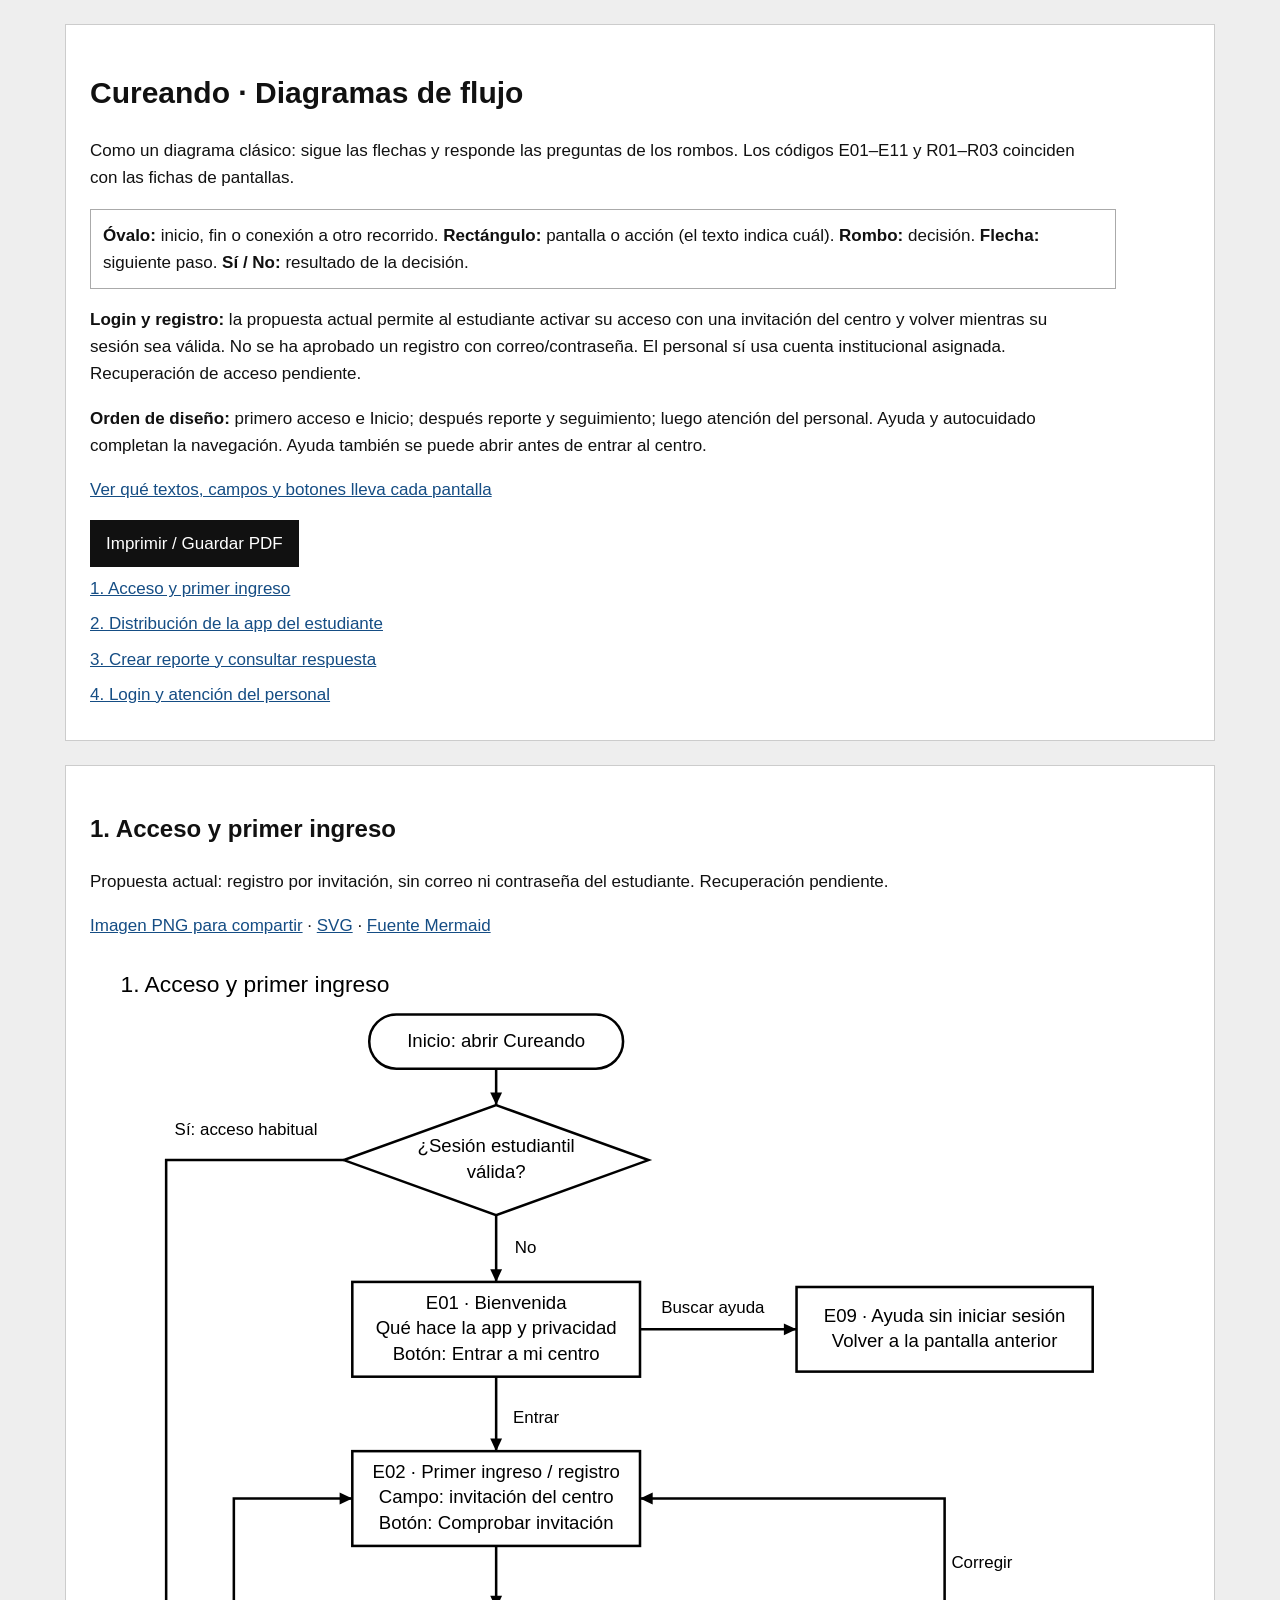
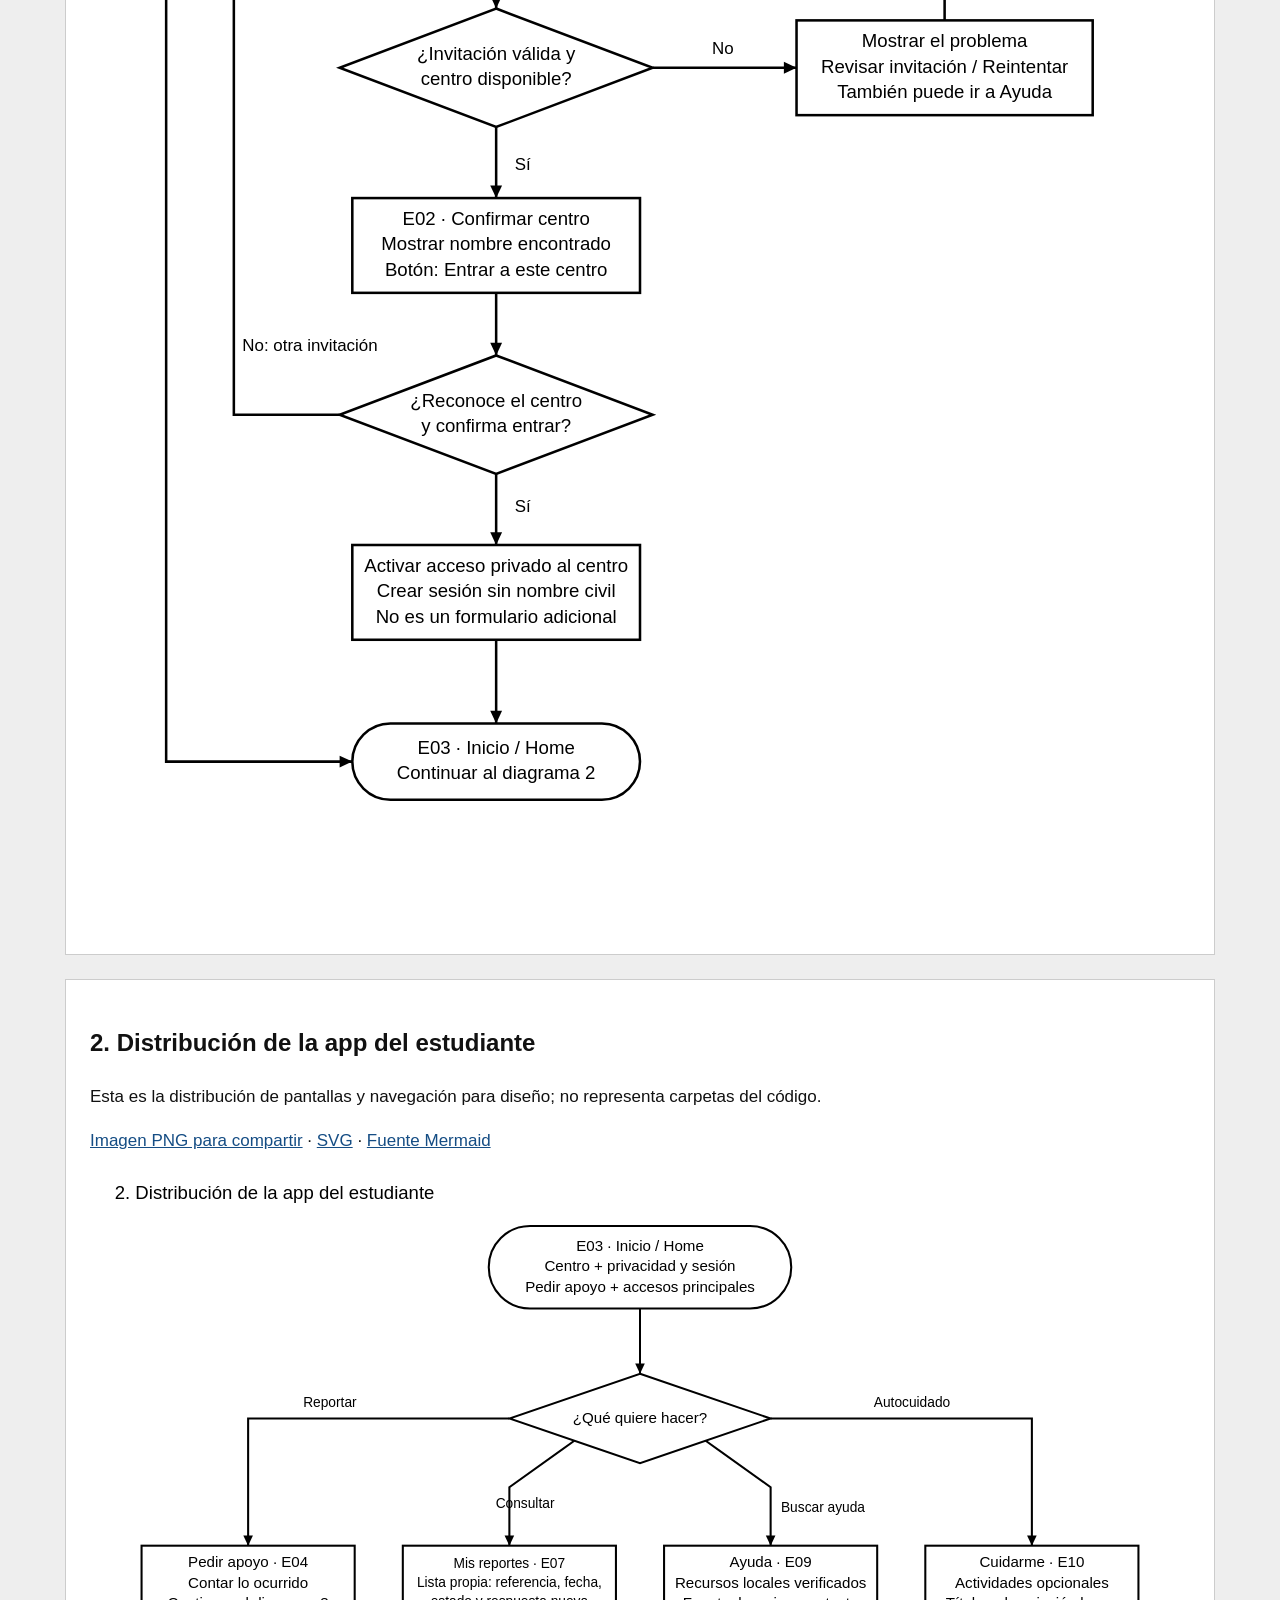
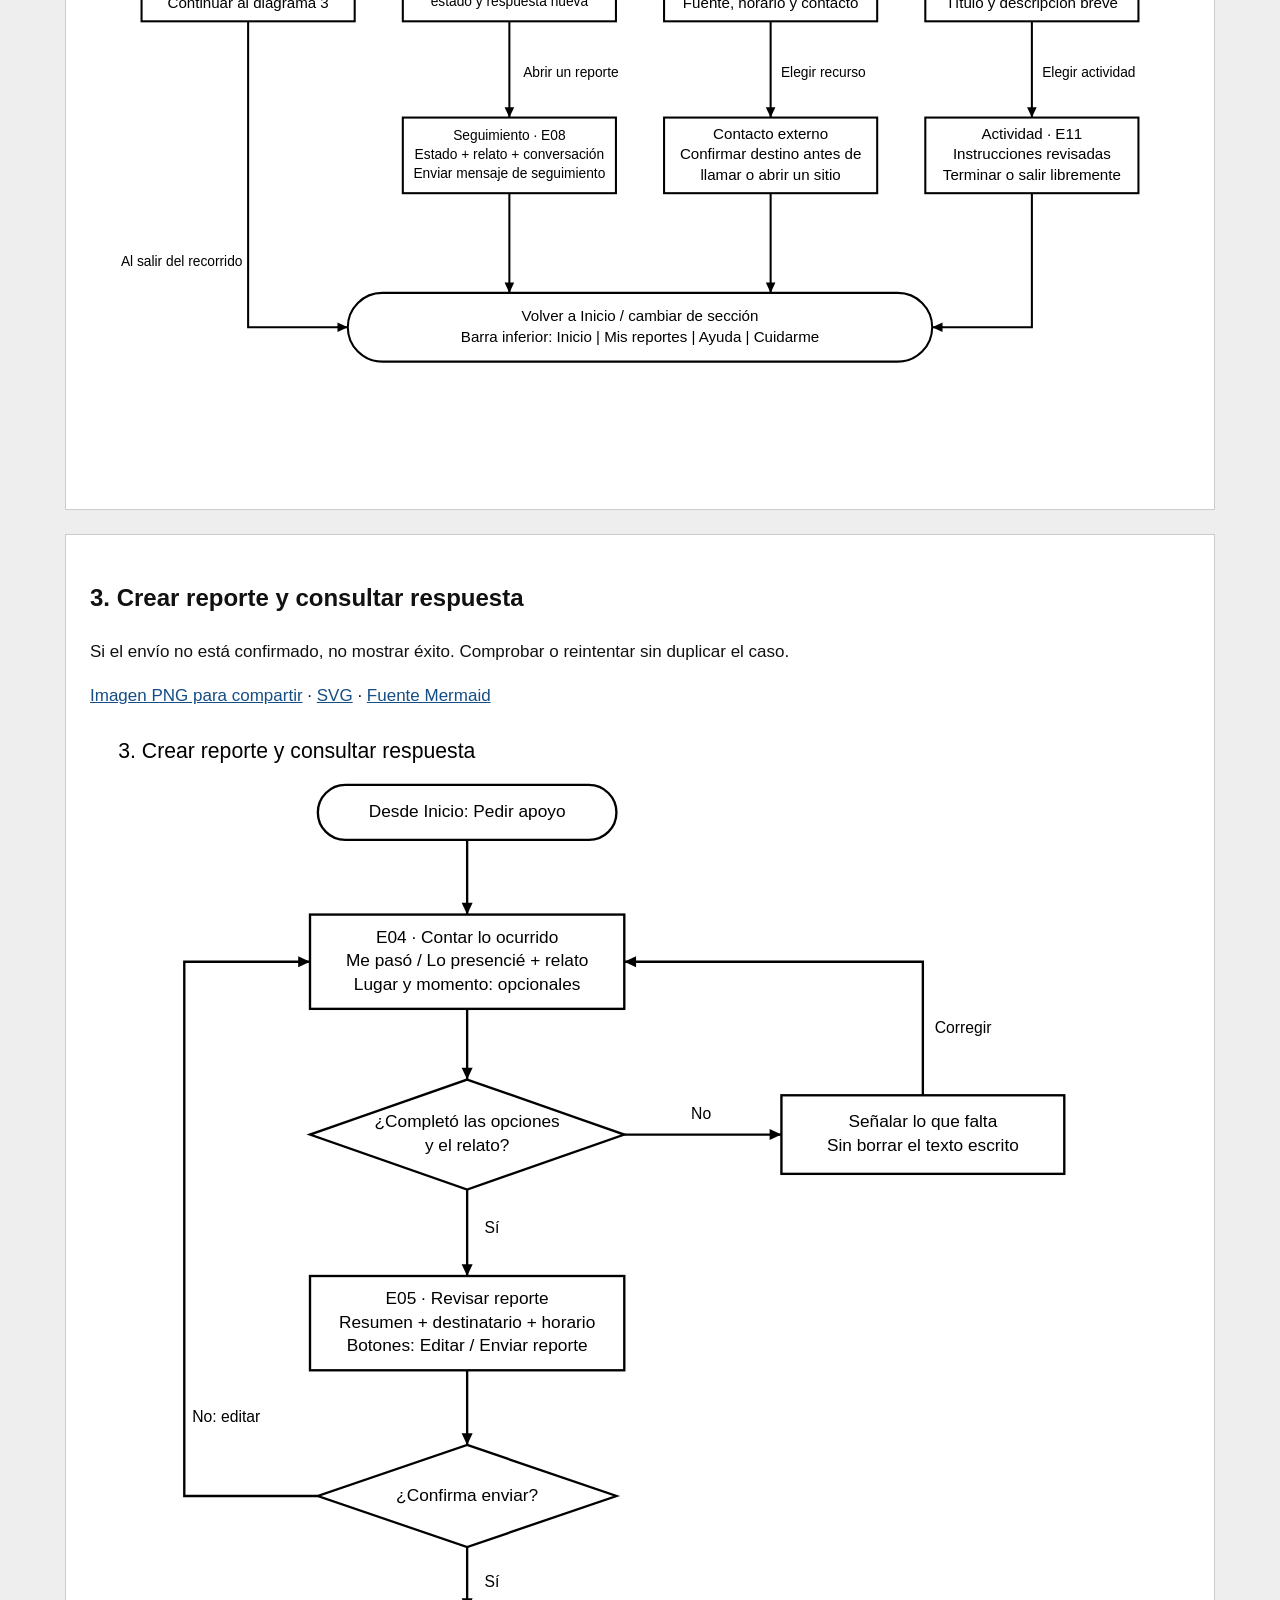
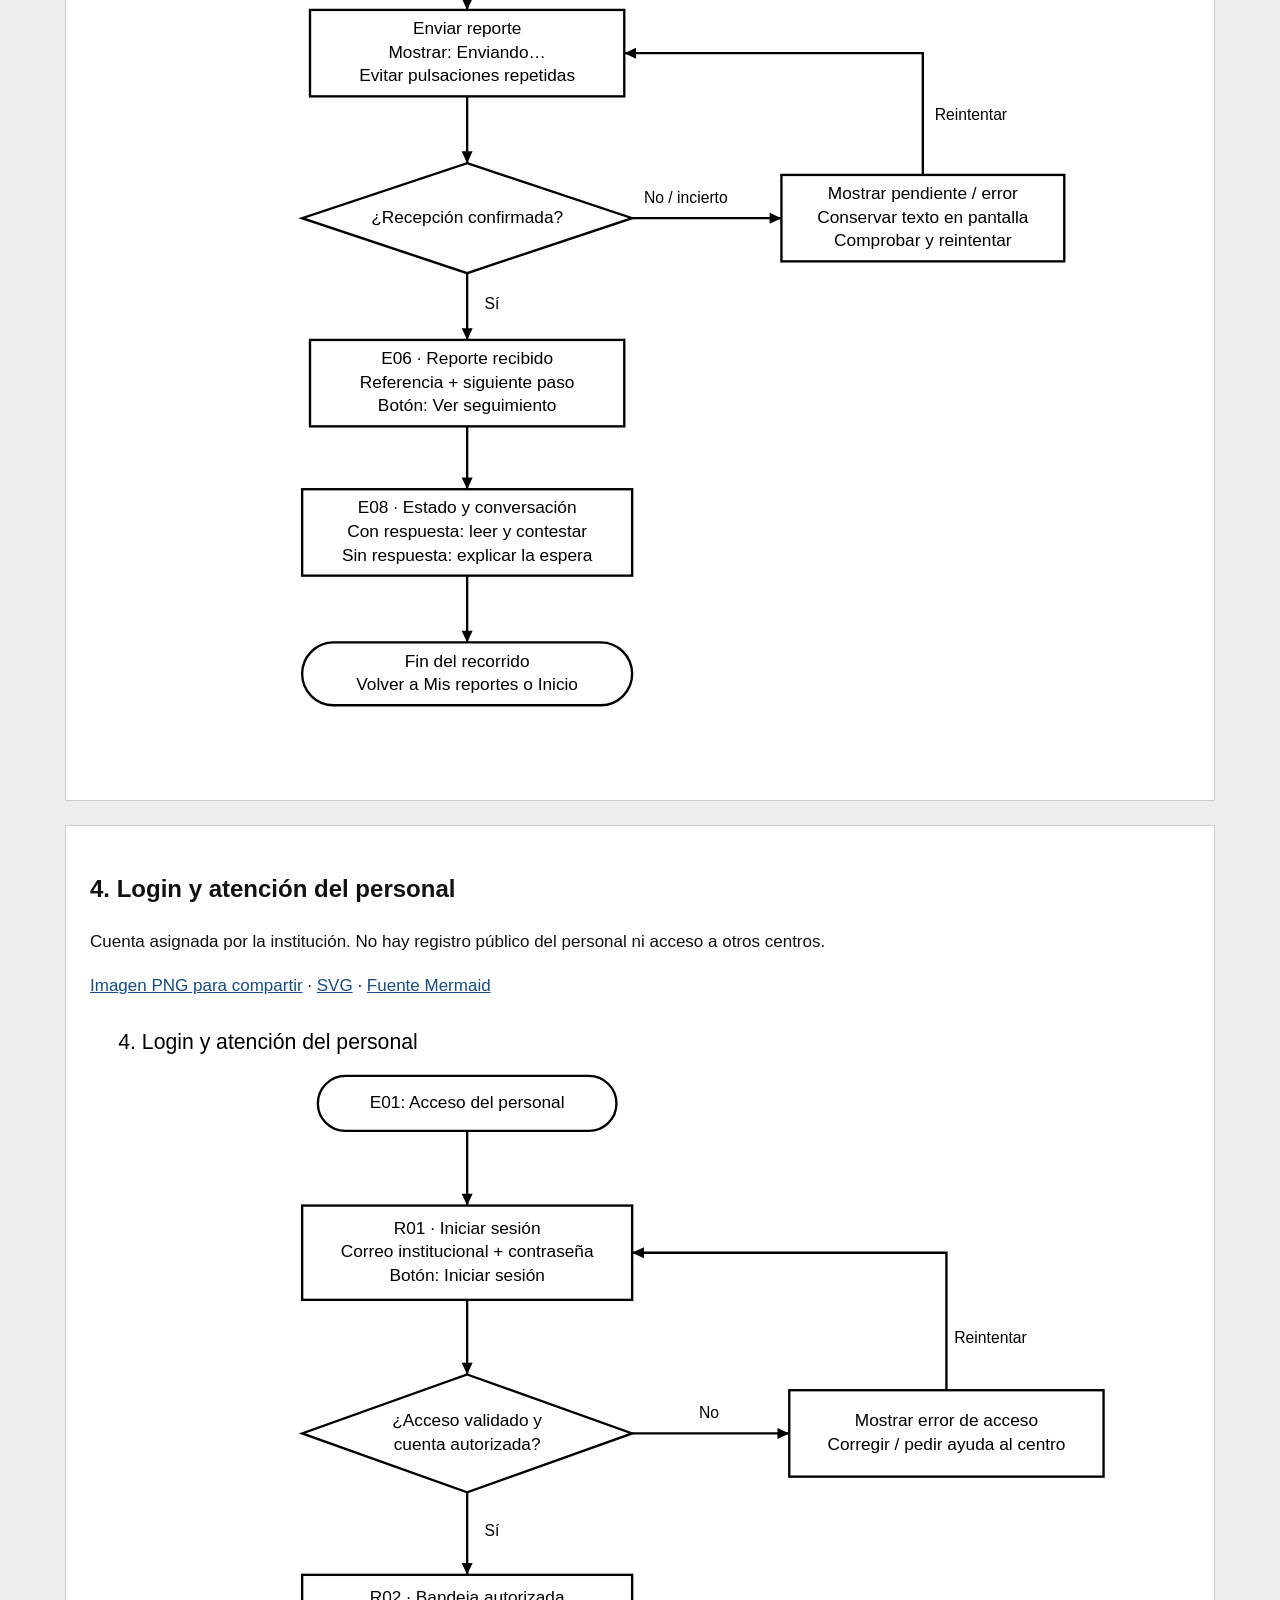
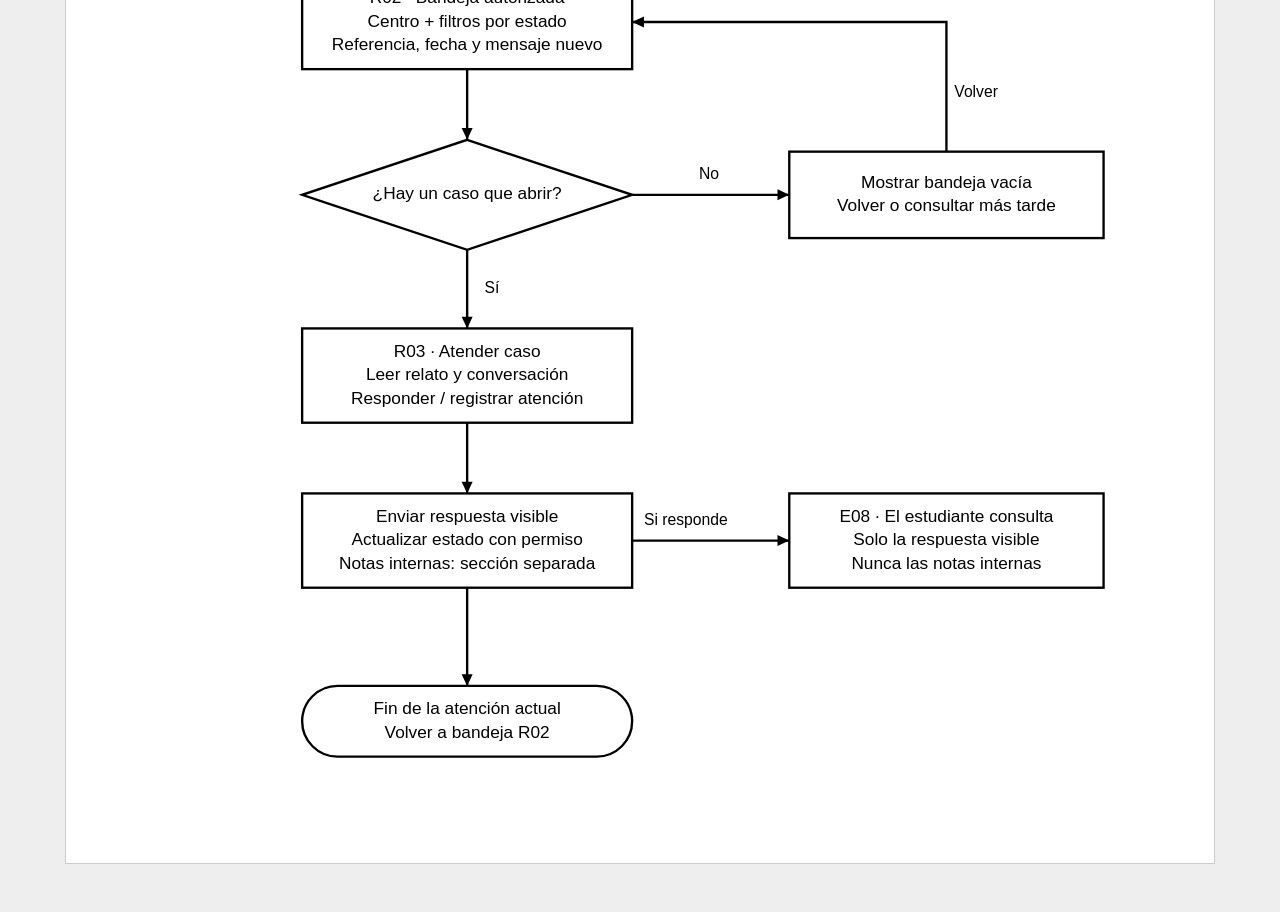
==== docs/diseno/flujos/index.html @ f3ec4da3 "docs: agregar diagramas de flujo clasicos del MVP" ====
<!doctype html><html lang="es"><head><meta charset="utf-8"><meta name="viewport" content="width=device-width,initial-scale=1"><title>Cureando · Diagramas de flujo</title><style>body{font:17px/1.6 Arial,sans-serif;margin:0;color:#111;background:#eee}main{max-width:1150px;margin:auto;padding:24px}header,section{background:white;padding:24px;margin-bottom:24px;border:1px solid #ccc}h1{font-size:30px}h2{font-size:24px}img{display:block;max-width:100%;height:auto;margin:auto}a{color:#154d84}nav a{display:block;margin:8px 0}button{font:inherit;padding:10px 16px;background:#111;color:white;border:0;cursor:pointer}.legend{border:1px solid #aaa;padding:12px}.diagram{overflow:auto}.diagram svg{display:block;width:100%;height:auto}p{max-width:1000px}@media print{body{background:white}main{padding:0}header,section{border:0;padding:0}section{break-before:page}nav,button,.downloads{display:none}.diagram svg{max-height:235mm;width:100%}h2{margin:0}@page{size:A4;margin:12mm}}</style></head><body><main><header><h1>Cureando · Diagramas de flujo</h1><p>Como un diagrama clásico: sigue las flechas y responde las preguntas de los rombos. Los códigos E01–E11 y R01–R03 coinciden con las fichas de pantallas.</p><p class="legend"><b>Óvalo:</b> inicio, fin o conexión a otro recorrido. <b>Rectángulo:</b> pantalla o acción (el texto indica cuál). <b>Rombo:</b> decisión. <b>Flecha:</b> siguiente paso. <b>Sí / No:</b> resultado de la decisión.</p><p><b>Login y registro:</b> la propuesta actual permite al estudiante activar su acceso con una invitación del centro y volver mientras su sesión sea válida. No se ha aprobado un registro con correo/contraseña. El personal sí usa cuenta institucional asignada. Recuperación de acceso pendiente.</p><p><b>Orden de diseño:</b> primero acceso e Inicio; después reporte y seguimiento; luego atención del personal. Ayuda y autocuidado completan la navegación. Ayuda también se puede abrir antes de entrar al centro.</p><p><a href="../pantallas-explicadas.html">Ver qué textos, campos y botones lleva cada pantalla</a></p><button onclick="window.print()">Imprimir / Guardar PDF</button><nav><a href="#01-acceso">1. Acceso y primer ingreso</a><a href="#02-distribucion">2. Distribución de la app del estudiante</a><a href="#03-reporte">3. Crear reporte y consultar respuesta</a><a href="#04-personal">4. Login y atención del personal</a></nav></header><section id="01-acceso"><h2>1. Acceso y primer ingreso</h2><p>Propuesta actual: registro por invitación, sin correo ni contraseña del estudiante. Recuperación pendiente.</p><p class="downloads"><a href="01-acceso.png">Imagen PNG para compartir</a> · <a href="01-acceso.svg">SVG</a> · <a href="01-acceso.mmd">Fuente Mermaid</a></p><div class="diagram"><svg xmlns="http://www.w3.org/2000/svg" viewBox="0 0 1300 1860" width="1300" height="1860" role="img" aria-labelledby="01-acceso-title"><title id="01-acceso-title">1. Acceso y primer ingreso</title><rect width="100%" height="100%" fill="white"/><text x="36" y="34" text-anchor="start" dominant-baseline="middle" font-family="Arial,sans-serif" font-size="27" fill="black">1. Acceso y primer ingreso</text><polyline points="480,132 480,175" fill="none" stroke="black" stroke-width="3"/><polygon points="480,175 487.0,160.0 473.0,160.0" fill="black"/><polyline points="480,305 480,384" fill="none" stroke="black" stroke-width="3"/><polygon points="480,384 487.0,369.0 473.0,369.0" fill="black"/><text x="502" y="345" text-anchor="start" dominant-baseline="middle" font-family="Arial,sans-serif" font-size="20" fill="black">No</text><polyline points="300,240 90,240 90,1660 310,1660" fill="none" stroke="black" stroke-width="3"/><polygon points="310,1660 295.0,1653.0 295.0,1667.0" fill="black"/><text x="100" y="205" text-anchor="start" dominant-baseline="middle" font-family="Arial,sans-serif" font-size="20" fill="black">Sí: acceso habitual</text><polyline points="480,496 480,584" fill="none" stroke="black" stroke-width="3"/><polygon points="480,584 487.0,569.0 473.0,569.0" fill="black"/><text x="500" y="545" text-anchor="start" dominant-baseline="middle" font-family="Arial,sans-serif" font-size="20" fill="black">Entrar</text><polyline points="650,440 835,440" fill="none" stroke="black" stroke-width="3"/><polygon points="835,440 820.0,433.0 820.0,447.0" fill="black"/><text x="675" y="415" text-anchor="start" dominant-baseline="middle" font-family="Arial,sans-serif" font-size="20" fill="black">Buscar ayuda</text><polyline points="480,696 480,770" fill="none" stroke="black" stroke-width="3"/><polygon points="480,770 487.0,755.0 473.0,755.0" fill="black"/><polyline points="665,840 835,840" fill="none" stroke="black" stroke-width="3"/><polygon points="835,840 820.0,833.0 820.0,847.0" fill="black"/><text x="735" y="818" text-anchor="start" dominant-baseline="middle" font-family="Arial,sans-serif" font-size="20" fill="black">No</text><polyline points="1010,784 1010,640 650,640" fill="none" stroke="black" stroke-width="3"/><polygon points="650,640 665.0,647.0 665.0,633.0" fill="black"/><text x="1018" y="717" text-anchor="start" dominant-baseline="middle" font-family="Arial,sans-serif" font-size="20" fill="black">Corregir</text><polyline points="480,910 480,994" fill="none" stroke="black" stroke-width="3"/><polygon points="480,994 487.0,979.0 473.0,979.0" fill="black"/><text x="502" y="955" text-anchor="start" dominant-baseline="middle" font-family="Arial,sans-serif" font-size="20" fill="black">Sí</text><polyline points="480,1106 480,1180" fill="none" stroke="black" stroke-width="3"/><polygon points="480,1180 487.0,1165.0 473.0,1165.0" fill="black"/><polyline points="295,1250 170,1250 170,640 310,640" fill="none" stroke="black" stroke-width="3"/><polygon points="310,640 295.0,633.0 295.0,647.0" fill="black"/><text x="180" y="1170" text-anchor="start" dominant-baseline="middle" font-family="Arial,sans-serif" font-size="20" fill="black">No: otra invitación</text><polyline points="480,1320 480,1404" fill="none" stroke="black" stroke-width="3"/><polygon points="480,1404 487.0,1389.0 473.0,1389.0" fill="black"/><text x="502" y="1360" text-anchor="start" dominant-baseline="middle" font-family="Arial,sans-serif" font-size="20" fill="black">Sí</text><polyline points="480,1516 480,1615" fill="none" stroke="black" stroke-width="3"/><polygon points="480,1615 487.0,1600.0 473.0,1600.0" fill="black"/><rect x="330.0" y="68.0" width="300" height="64" rx="32.0" fill="white" stroke="black" stroke-width="3"/><text x="480" y="100.0" text-anchor="middle" dominant-baseline="middle" font-family="Arial,sans-serif" font-size="22" fill="black">Inicio: abrir Cureando</text><polygon points="480,175.0 660.0,240 480,305.0 300.0,240" fill="white" stroke="black" stroke-width="3"/><text x="480" y="225.0" text-anchor="middle" dominant-baseline="middle" font-family="Arial,sans-serif" font-size="22" fill="black">¿Sesión estudiantil</text><text x="480" y="255.0" text-anchor="middle" dominant-baseline="middle" font-family="Arial,sans-serif" font-size="22" fill="black">válida?</text><rect x="310.0" y="384.0" width="340" height="112" rx="0" fill="white" stroke="black" stroke-width="3"/><text x="480" y="410.0" text-anchor="middle" dominant-baseline="middle" font-family="Arial,sans-serif" font-size="22" fill="black">E01 · Bienvenida</text><text x="480" y="440.0" text-anchor="middle" dominant-baseline="middle" font-family="Arial,sans-serif" font-size="22" fill="black">Qué hace la app y privacidad</text><text x="480" y="470.0" text-anchor="middle" dominant-baseline="middle" font-family="Arial,sans-serif" font-size="22" fill="black">Botón: Entrar a mi centro</text><rect x="310.0" y="584.0" width="340" height="112" rx="0" fill="white" stroke="black" stroke-width="3"/><text x="480" y="610.0" text-anchor="middle" dominant-baseline="middle" font-family="Arial,sans-serif" font-size="22" fill="black">E02 · Primer ingreso / registro</text><text x="480" y="640.0" text-anchor="middle" dominant-baseline="middle" font-family="Arial,sans-serif" font-size="22" fill="black">Campo: invitación del centro</text><text x="480" y="670.0" text-anchor="middle" dominant-baseline="middle" font-family="Arial,sans-serif" font-size="22" fill="black">Botón: Comprobar invitación</text><polygon points="480,770.0 665.0,840 480,910.0 295.0,840" fill="white" stroke="black" stroke-width="3"/><text x="480" y="825.0" text-anchor="middle" dominant-baseline="middle" font-family="Arial,sans-serif" font-size="22" fill="black">¿Invitación válida y</text><text x="480" y="855.0" text-anchor="middle" dominant-baseline="middle" font-family="Arial,sans-serif" font-size="22" fill="black">centro disponible?</text><rect x="835.0" y="784.0" width="350" height="112" rx="0" fill="white" stroke="black" stroke-width="3"/><text x="1010" y="810.0" text-anchor="middle" dominant-baseline="middle" font-family="Arial,sans-serif" font-size="22" fill="black">Mostrar el problema</text><text x="1010" y="840.0" text-anchor="middle" dominant-baseline="middle" font-family="Arial,sans-serif" font-size="22" fill="black">Revisar invitación / Reintentar</text><text x="1010" y="870.0" text-anchor="middle" dominant-baseline="middle" font-family="Arial,sans-serif" font-size="22" fill="black">También puede ir a Ayuda</text><rect x="310.0" y="994.0" width="340" height="112" rx="0" fill="white" stroke="black" stroke-width="3"/><text x="480" y="1020.0" text-anchor="middle" dominant-baseline="middle" font-family="Arial,sans-serif" font-size="22" fill="black">E02 · Confirmar centro</text><text x="480" y="1050.0" text-anchor="middle" dominant-baseline="middle" font-family="Arial,sans-serif" font-size="22" fill="black">Mostrar nombre encontrado</text><text x="480" y="1080.0" text-anchor="middle" dominant-baseline="middle" font-family="Arial,sans-serif" font-size="22" fill="black">Botón: Entrar a este centro</text><polygon points="480,1180.0 665.0,1250 480,1320.0 295.0,1250" fill="white" stroke="black" stroke-width="3"/><text x="480" y="1235.0" text-anchor="middle" dominant-baseline="middle" font-family="Arial,sans-serif" font-size="22" fill="black">¿Reconoce el centro</text><text x="480" y="1265.0" text-anchor="middle" dominant-baseline="middle" font-family="Arial,sans-serif" font-size="22" fill="black">y confirma entrar?</text><rect x="310.0" y="1404.0" width="340" height="112" rx="0" fill="white" stroke="black" stroke-width="3"/><text x="480" y="1430.0" text-anchor="middle" dominant-baseline="middle" font-family="Arial,sans-serif" font-size="22" fill="black">Activar acceso privado al centro</text><text x="480" y="1460.0" text-anchor="middle" dominant-baseline="middle" font-family="Arial,sans-serif" font-size="22" fill="black">Crear sesión sin nombre civil</text><text x="480" y="1490.0" text-anchor="middle" dominant-baseline="middle" font-family="Arial,sans-serif" font-size="22" fill="black">No es un formulario adicional</text><rect x="310.0" y="1615.0" width="340" height="90" rx="45.0" fill="white" stroke="black" stroke-width="3"/><text x="480" y="1645.0" text-anchor="middle" dominant-baseline="middle" font-family="Arial,sans-serif" font-size="22" fill="black">E03 · Inicio / Home</text><text x="480" y="1675.0" text-anchor="middle" dominant-baseline="middle" font-family="Arial,sans-serif" font-size="22" fill="black">Continuar al diagrama 2</text><rect x="835.0" y="390.0" width="350" height="100" rx="0" fill="white" stroke="black" stroke-width="3"/><text x="1010" y="425.0" text-anchor="middle" dominant-baseline="middle" font-family="Arial,sans-serif" font-size="22" fill="black">E09 · Ayuda sin iniciar sesión</text><text x="1010" y="455.0" text-anchor="middle" dominant-baseline="middle" font-family="Arial,sans-serif" font-size="22" fill="black">Volver a la pantalla anterior</text></svg></div></section><section id="02-distribucion"><h2>2. Distribución de la app del estudiante</h2><p>Esta es la distribución de pantallas y navegación para diseño; no representa carpetas del código.</p><p class="downloads"><a href="02-distribucion.png">Imagen PNG para compartir</a> · <a href="02-distribucion.svg">SVG</a> · <a href="02-distribucion.mmd">Fuente Mermaid</a></p><div class="diagram"><svg xmlns="http://www.w3.org/2000/svg" viewBox="0 0 1600 1330" width="1600" height="1330" role="img" aria-labelledby="02-distribucion-title"><title id="02-distribucion-title">2. Distribución de la app del estudiante</title><rect width="100%" height="100%" fill="white"/><text x="36" y="34" text-anchor="start" dominant-baseline="middle" font-family="Arial,sans-serif" font-size="27" fill="black">2. Distribución de la app del estudiante</text><polyline points="800,200 800,295" fill="none" stroke="black" stroke-width="3"/><polygon points="800,295 807.0,280.0 793.0,280.0" fill="black"/><polyline points="610,360 230,360 230,545" fill="none" stroke="black" stroke-width="3"/><polygon points="230,545 237.0,530.0 223.0,530.0" fill="black"/><text x="310" y="338" text-anchor="start" dominant-baseline="middle" font-family="Arial,sans-serif" font-size="20" fill="black">Reportar</text><polyline points="705,392 610,460 610,545" fill="none" stroke="black" stroke-width="3"/><polygon points="610,545 617.0,530.0 603.0,530.0" fill="black"/><text x="590" y="485" text-anchor="start" dominant-baseline="middle" font-family="Arial,sans-serif" font-size="20" fill="black">Consultar</text><polyline points="895,392 990,460 990,545" fill="none" stroke="black" stroke-width="3"/><polygon points="990,545 997.0,530.0 983.0,530.0" fill="black"/><text x="1005" y="490" text-anchor="start" dominant-baseline="middle" font-family="Arial,sans-serif" font-size="20" fill="black">Buscar ayuda</text><polyline points="990,360 1370,360 1370,545" fill="none" stroke="black" stroke-width="3"/><polygon points="1370,545 1377.0,530.0 1363.0,530.0" fill="black"/><text x="1140" y="338" text-anchor="start" dominant-baseline="middle" font-family="Arial,sans-serif" font-size="20" fill="black">Autocuidado</text><polyline points="230,655 230,1100 375,1100" fill="none" stroke="black" stroke-width="3"/><polygon points="375,1100 360.0,1093.0 360.0,1107.0" fill="black"/><text x="45" y="1005" text-anchor="start" dominant-baseline="middle" font-family="Arial,sans-serif" font-size="20" fill="black">Al salir del recorrido</text><polyline points="610,655 610,795" fill="none" stroke="black" stroke-width="3"/><polygon points="610,795 617.0,780.0 603.0,780.0" fill="black"/><text x="630" y="730" text-anchor="start" dominant-baseline="middle" font-family="Arial,sans-serif" font-size="20" fill="black">Abrir un reporte</text><polyline points="990,655 990,795" fill="none" stroke="black" stroke-width="3"/><polygon points="990,795 997.0,780.0 983.0,780.0" fill="black"/><text x="1005" y="730" text-anchor="start" dominant-baseline="middle" font-family="Arial,sans-serif" font-size="20" fill="black">Elegir recurso</text><polyline points="1370,655 1370,795" fill="none" stroke="black" stroke-width="3"/><polygon points="1370,795 1377.0,780.0 1363.0,780.0" fill="black"/><text x="1385" y="730" text-anchor="start" dominant-baseline="middle" font-family="Arial,sans-serif" font-size="20" fill="black">Elegir actividad</text><polyline points="610,905 610,1050" fill="none" stroke="black" stroke-width="3"/><polygon points="610,1050 617.0,1035.0 603.0,1035.0" fill="black"/><polyline points="990,905 990,1050" fill="none" stroke="black" stroke-width="3"/><polygon points="990,1050 997.0,1035.0 983.0,1035.0" fill="black"/><polyline points="1370,905 1370,1100 1225,1100" fill="none" stroke="black" stroke-width="3"/><polygon points="1225,1100 1240.0,1107.0 1240.0,1093.0" fill="black"/><rect x="580.0" y="80.0" width="440" height="120" rx="60.0" fill="white" stroke="black" stroke-width="3"/><text x="800" y="110.0" text-anchor="middle" dominant-baseline="middle" font-family="Arial,sans-serif" font-size="22" fill="black">E03 · Inicio / Home</text><text x="800" y="140.0" text-anchor="middle" dominant-baseline="middle" font-family="Arial,sans-serif" font-size="22" fill="black">Centro + privacidad y sesión</text><text x="800" y="170.0" text-anchor="middle" dominant-baseline="middle" font-family="Arial,sans-serif" font-size="22" fill="black">Pedir apoyo + accesos principales</text><polygon points="800,295.0 990.0,360 800,425.0 610.0,360" fill="white" stroke="black" stroke-width="3"/><text x="800" y="360.0" text-anchor="middle" dominant-baseline="middle" font-family="Arial,sans-serif" font-size="22" fill="black">¿Qué quiere hacer?</text><rect x="75.0" y="545.0" width="310" height="110" rx="0" fill="white" stroke="black" stroke-width="3"/><text x="230" y="570.0" text-anchor="middle" dominant-baseline="middle" font-family="Arial,sans-serif" font-size="22" fill="black">Pedir apoyo · E04</text><text x="230" y="600.0" text-anchor="middle" dominant-baseline="middle" font-family="Arial,sans-serif" font-size="22" fill="black">Contar lo ocurrido</text><text x="230" y="630.0" text-anchor="middle" dominant-baseline="middle" font-family="Arial,sans-serif" font-size="22" fill="black">Continuar al diagrama 3</text><rect x="455.0" y="545.0" width="310" height="110" rx="0" fill="white" stroke="black" stroke-width="3"/><text x="610" y="572.0" text-anchor="middle" dominant-baseline="middle" font-family="Arial,sans-serif" font-size="20" fill="black">Mis reportes · E07</text><text x="610" y="600.0" text-anchor="middle" dominant-baseline="middle" font-family="Arial,sans-serif" font-size="20" fill="black">Lista propia: referencia, fecha,</text><text x="610" y="628.0" text-anchor="middle" dominant-baseline="middle" font-family="Arial,sans-serif" font-size="20" fill="black">estado y respuesta nueva</text><rect x="835.0" y="545.0" width="310" height="110" rx="0" fill="white" stroke="black" stroke-width="3"/><text x="990" y="570.0" text-anchor="middle" dominant-baseline="middle" font-family="Arial,sans-serif" font-size="22" fill="black">Ayuda · E09</text><text x="990" y="600.0" text-anchor="middle" dominant-baseline="middle" font-family="Arial,sans-serif" font-size="22" fill="black">Recursos locales verificados</text><text x="990" y="630.0" text-anchor="middle" dominant-baseline="middle" font-family="Arial,sans-serif" font-size="22" fill="black">Fuente, horario y contacto</text><rect x="1215.0" y="545.0" width="310" height="110" rx="0" fill="white" stroke="black" stroke-width="3"/><text x="1370" y="570.0" text-anchor="middle" dominant-baseline="middle" font-family="Arial,sans-serif" font-size="22" fill="black">Cuidarme · E10</text><text x="1370" y="600.0" text-anchor="middle" dominant-baseline="middle" font-family="Arial,sans-serif" font-size="22" fill="black">Actividades opcionales</text><text x="1370" y="630.0" text-anchor="middle" dominant-baseline="middle" font-family="Arial,sans-serif" font-size="22" fill="black">Título y descripción breve</text><rect x="455.0" y="795.0" width="310" height="110" rx="0" fill="white" stroke="black" stroke-width="3"/><text x="610" y="822.0" text-anchor="middle" dominant-baseline="middle" font-family="Arial,sans-serif" font-size="20" fill="black">Seguimiento · E08</text><text x="610" y="850.0" text-anchor="middle" dominant-baseline="middle" font-family="Arial,sans-serif" font-size="20" fill="black">Estado + relato + conversación</text><text x="610" y="878.0" text-anchor="middle" dominant-baseline="middle" font-family="Arial,sans-serif" font-size="20" fill="black">Enviar mensaje de seguimiento</text><rect x="835.0" y="795.0" width="310" height="110" rx="0" fill="white" stroke="black" stroke-width="3"/><text x="990" y="820.0" text-anchor="middle" dominant-baseline="middle" font-family="Arial,sans-serif" font-size="22" fill="black">Contacto externo</text><text x="990" y="850.0" text-anchor="middle" dominant-baseline="middle" font-family="Arial,sans-serif" font-size="22" fill="black">Confirmar destino antes de</text><text x="990" y="880.0" text-anchor="middle" dominant-baseline="middle" font-family="Arial,sans-serif" font-size="22" fill="black">llamar o abrir un sitio</text><rect x="1215.0" y="795.0" width="310" height="110" rx="0" fill="white" stroke="black" stroke-width="3"/><text x="1370" y="820.0" text-anchor="middle" dominant-baseline="middle" font-family="Arial,sans-serif" font-size="22" fill="black">Actividad · E11</text><text x="1370" y="850.0" text-anchor="middle" dominant-baseline="middle" font-family="Arial,sans-serif" font-size="22" fill="black">Instrucciones revisadas</text><text x="1370" y="880.0" text-anchor="middle" dominant-baseline="middle" font-family="Arial,sans-serif" font-size="22" fill="black">Terminar o salir libremente</text><rect x="375.0" y="1050.0" width="850" height="100" rx="50.0" fill="white" stroke="black" stroke-width="3"/><text x="800" y="1085.0" text-anchor="middle" dominant-baseline="middle" font-family="Arial,sans-serif" font-size="22" fill="black">Volver a Inicio / cambiar de sección</text><text x="800" y="1115.0" text-anchor="middle" dominant-baseline="middle" font-family="Arial,sans-serif" font-size="22" fill="black">Barra inferior: Inicio | Mis reportes | Ayuda | Cuidarme</text></svg></div></section><section id="03-reporte"><h2>3. Crear reporte y consultar respuesta</h2><p>Si el envío no está confirmado, no mostrar éxito. Comprobar o reintentar sin duplicar el caso.</p><p class="downloads"><a href="03-reporte.png">Imagen PNG para compartir</a> · <a href="03-reporte.svg">SVG</a> · <a href="03-reporte.mmd">Fuente Mermaid</a></p><div class="diagram"><svg xmlns="http://www.w3.org/2000/svg" viewBox="0 0 1400 2100" width="1400" height="2100" role="img" aria-labelledby="03-reporte-title"><title id="03-reporte-title">3. Crear reporte y consultar respuesta</title><rect width="100%" height="100%" fill="white"/><text x="36" y="34" text-anchor="start" dominant-baseline="middle" font-family="Arial,sans-serif" font-size="27" fill="black">3. Crear reporte y consultar respuesta</text><polyline points="480,145 480,240" fill="none" stroke="black" stroke-width="3"/><polygon points="480,240 487.0,225.0 473.0,225.0" fill="black"/><polyline points="480,360 480,450" fill="none" stroke="black" stroke-width="3"/><polygon points="480,450 487.0,435.0 473.0,435.0" fill="black"/><polyline points="680,520 880,520" fill="none" stroke="black" stroke-width="3"/><polygon points="880,520 865.0,513.0 865.0,527.0" fill="black"/><text x="765" y="495" text-anchor="start" dominant-baseline="middle" font-family="Arial,sans-serif" font-size="20" fill="black">No</text><polyline points="1060,470 1060,300 680,300" fill="none" stroke="black" stroke-width="3"/><polygon points="680,300 695.0,307.0 695.0,293.0" fill="black"/><text x="1075" y="385" text-anchor="start" dominant-baseline="middle" font-family="Arial,sans-serif" font-size="20" fill="black">Corregir</text><polyline points="480,590 480,700" fill="none" stroke="black" stroke-width="3"/><polygon points="480,700 487.0,685.0 473.0,685.0" fill="black"/><text x="502" y="640" text-anchor="start" dominant-baseline="middle" font-family="Arial,sans-serif" font-size="20" fill="black">Sí</text><polyline points="480,820 480,915" fill="none" stroke="black" stroke-width="3"/><polygon points="480,915 487.0,900.0 473.0,900.0" fill="black"/><polyline points="290,980 120,980 120,300 280,300" fill="none" stroke="black" stroke-width="3"/><polygon points="280,300 265.0,293.0 265.0,307.0" fill="black"/><text x="130" y="880" text-anchor="start" dominant-baseline="middle" font-family="Arial,sans-serif" font-size="20" fill="black">No: editar</text><polyline points="480,1045 480,1125" fill="none" stroke="black" stroke-width="3"/><polygon points="480,1125 487.0,1110.0 473.0,1110.0" fill="black"/><text x="502" y="1090" text-anchor="start" dominant-baseline="middle" font-family="Arial,sans-serif" font-size="20" fill="black">Sí</text><polyline points="480,1235 480,1320" fill="none" stroke="black" stroke-width="3"/><polygon points="480,1320 487.0,1305.0 473.0,1305.0" fill="black"/><polyline points="690,1390 880,1390" fill="none" stroke="black" stroke-width="3"/><polygon points="880,1390 865.0,1383.0 865.0,1397.0" fill="black"/><text x="705" y="1365" text-anchor="start" dominant-baseline="middle" font-family="Arial,sans-serif" font-size="20" fill="black">No / incierto</text><polyline points="1060,1335 1060,1180 680,1180" fill="none" stroke="black" stroke-width="3"/><polygon points="680,1180 695.0,1187.0 695.0,1173.0" fill="black"/><text x="1075" y="1260" text-anchor="start" dominant-baseline="middle" font-family="Arial,sans-serif" font-size="20" fill="black">Reintentar</text><polyline points="480,1460 480,1545" fill="none" stroke="black" stroke-width="3"/><polygon points="480,1545 487.0,1530.0 473.0,1530.0" fill="black"/><text x="502" y="1500" text-anchor="start" dominant-baseline="middle" font-family="Arial,sans-serif" font-size="20" fill="black">Sí</text><polyline points="480,1655 480,1735" fill="none" stroke="black" stroke-width="3"/><polygon points="480,1735 487.0,1720.0 473.0,1720.0" fill="black"/><polyline points="480,1845 480,1930" fill="none" stroke="black" stroke-width="3"/><polygon points="480,1930 487.0,1915.0 473.0,1915.0" fill="black"/><rect x="290.0" y="75.0" width="380" height="70" rx="35.0" fill="white" stroke="black" stroke-width="3"/><text x="480" y="110.0" text-anchor="middle" dominant-baseline="middle" font-family="Arial,sans-serif" font-size="22" fill="black">Desde Inicio: Pedir apoyo</text><rect x="280.0" y="240.0" width="400" height="120" rx="0" fill="white" stroke="black" stroke-width="3"/><text x="480" y="270.0" text-anchor="middle" dominant-baseline="middle" font-family="Arial,sans-serif" font-size="22" fill="black">E04 · Contar lo ocurrido</text><text x="480" y="300.0" text-anchor="middle" dominant-baseline="middle" font-family="Arial,sans-serif" font-size="22" fill="black">Me pasó / Lo presencié + relato</text><text x="480" y="330.0" text-anchor="middle" dominant-baseline="middle" font-family="Arial,sans-serif" font-size="22" fill="black">Lugar y momento: opcionales</text><polygon points="480,450.0 680.0,520 480,590.0 280.0,520" fill="white" stroke="black" stroke-width="3"/><text x="480" y="505.0" text-anchor="middle" dominant-baseline="middle" font-family="Arial,sans-serif" font-size="22" fill="black">¿Completó las opciones</text><text x="480" y="535.0" text-anchor="middle" dominant-baseline="middle" font-family="Arial,sans-serif" font-size="22" fill="black">y el relato?</text><rect x="880.0" y="470.0" width="360" height="100" rx="0" fill="white" stroke="black" stroke-width="3"/><text x="1060" y="505.0" text-anchor="middle" dominant-baseline="middle" font-family="Arial,sans-serif" font-size="22" fill="black">Señalar lo que falta</text><text x="1060" y="535.0" text-anchor="middle" dominant-baseline="middle" font-family="Arial,sans-serif" font-size="22" fill="black">Sin borrar el texto escrito</text><rect x="280.0" y="700.0" width="400" height="120" rx="0" fill="white" stroke="black" stroke-width="3"/><text x="480" y="730.0" text-anchor="middle" dominant-baseline="middle" font-family="Arial,sans-serif" font-size="22" fill="black">E05 · Revisar reporte</text><text x="480" y="760.0" text-anchor="middle" dominant-baseline="middle" font-family="Arial,sans-serif" font-size="22" fill="black">Resumen + destinatario + horario</text><text x="480" y="790.0" text-anchor="middle" dominant-baseline="middle" font-family="Arial,sans-serif" font-size="22" fill="black">Botones: Editar / Enviar reporte</text><polygon points="480,915.0 670.0,980 480,1045.0 290.0,980" fill="white" stroke="black" stroke-width="3"/><text x="480" y="980.0" text-anchor="middle" dominant-baseline="middle" font-family="Arial,sans-serif" font-size="22" fill="black">¿Confirma enviar?</text><rect x="280.0" y="1125.0" width="400" height="110" rx="0" fill="white" stroke="black" stroke-width="3"/><text x="480" y="1150.0" text-anchor="middle" dominant-baseline="middle" font-family="Arial,sans-serif" font-size="22" fill="black">Enviar reporte</text><text x="480" y="1180.0" text-anchor="middle" dominant-baseline="middle" font-family="Arial,sans-serif" font-size="22" fill="black">Mostrar: Enviando…</text><text x="480" y="1210.0" text-anchor="middle" dominant-baseline="middle" font-family="Arial,sans-serif" font-size="22" fill="black">Evitar pulsaciones repetidas</text><polygon points="480,1320.0 690.0,1390 480,1460.0 270.0,1390" fill="white" stroke="black" stroke-width="3"/><text x="480" y="1390.0" text-anchor="middle" dominant-baseline="middle" font-family="Arial,sans-serif" font-size="22" fill="black">¿Recepción confirmada?</text><rect x="880.0" y="1335.0" width="360" height="110" rx="0" fill="white" stroke="black" stroke-width="3"/><text x="1060" y="1360.0" text-anchor="middle" dominant-baseline="middle" font-family="Arial,sans-serif" font-size="22" fill="black">Mostrar pendiente / error</text><text x="1060" y="1390.0" text-anchor="middle" dominant-baseline="middle" font-family="Arial,sans-serif" font-size="22" fill="black">Conservar texto en pantalla</text><text x="1060" y="1420.0" text-anchor="middle" dominant-baseline="middle" font-family="Arial,sans-serif" font-size="22" fill="black">Comprobar y reintentar</text><rect x="280.0" y="1545.0" width="400" height="110" rx="0" fill="white" stroke="black" stroke-width="3"/><text x="480" y="1570.0" text-anchor="middle" dominant-baseline="middle" font-family="Arial,sans-serif" font-size="22" fill="black">E06 · Reporte recibido</text><text x="480" y="1600.0" text-anchor="middle" dominant-baseline="middle" font-family="Arial,sans-serif" font-size="22" fill="black">Referencia + siguiente paso</text><text x="480" y="1630.0" text-anchor="middle" dominant-baseline="middle" font-family="Arial,sans-serif" font-size="22" fill="black">Botón: Ver seguimiento</text><rect x="270.0" y="1735.0" width="420" height="110" rx="0" fill="white" stroke="black" stroke-width="3"/><text x="480" y="1760.0" text-anchor="middle" dominant-baseline="middle" font-family="Arial,sans-serif" font-size="22" fill="black">E08 · Estado y conversación</text><text x="480" y="1790.0" text-anchor="middle" dominant-baseline="middle" font-family="Arial,sans-serif" font-size="22" fill="black">Con respuesta: leer y contestar</text><text x="480" y="1820.0" text-anchor="middle" dominant-baseline="middle" font-family="Arial,sans-serif" font-size="22" fill="black">Sin respuesta: explicar la espera</text><rect x="270.0" y="1930.0" width="420" height="80" rx="40.0" fill="white" stroke="black" stroke-width="3"/><text x="480" y="1955.0" text-anchor="middle" dominant-baseline="middle" font-family="Arial,sans-serif" font-size="22" fill="black">Fin del recorrido</text><text x="480" y="1985.0" text-anchor="middle" dominant-baseline="middle" font-family="Arial,sans-serif" font-size="22" fill="black">Volver a Mis reportes o Inicio</text></svg></div></section><section id="04-personal"><h2>4. Login y atención del personal</h2><p>Cuenta asignada por la institución. No hay registro público del personal ni acceso a otros centros.</p><p class="downloads"><a href="04-personal.png">Imagen PNG para compartir</a> · <a href="04-personal.svg">SVG</a> · <a href="04-personal.mmd">Fuente Mermaid</a></p><div class="diagram"><svg xmlns="http://www.w3.org/2000/svg" viewBox="0 0 1400 1810" width="1400" height="1810" role="img" aria-labelledby="04-personal-title"><title id="04-personal-title">4. Login y atención del personal</title><rect width="100%" height="100%" fill="white"/><text x="36" y="34" text-anchor="start" dominant-baseline="middle" font-family="Arial,sans-serif" font-size="27" fill="black">4. Login y atención del personal</text><polyline points="480,145 480,240" fill="none" stroke="black" stroke-width="3"/><polygon points="480,240 487.0,225.0 473.0,225.0" fill="black"/><polyline points="480,360 480,455" fill="none" stroke="black" stroke-width="3"/><polygon points="480,455 487.0,440.0 473.0,440.0" fill="black"/><polyline points="690,530 890,530" fill="none" stroke="black" stroke-width="3"/><polygon points="890,530 875.0,523.0 875.0,537.0" fill="black"/><text x="775" y="505" text-anchor="start" dominant-baseline="middle" font-family="Arial,sans-serif" font-size="20" fill="black">No</text><polyline points="1090,475 1090,300 690,300" fill="none" stroke="black" stroke-width="3"/><polygon points="690,300 705.0,307.0 705.0,293.0" fill="black"/><text x="1100" y="410" text-anchor="start" dominant-baseline="middle" font-family="Arial,sans-serif" font-size="20" fill="black">Reintentar</text><polyline points="480,605 480,710" fill="none" stroke="black" stroke-width="3"/><polygon points="480,710 487.0,695.0 473.0,695.0" fill="black"/><text x="502" y="655" text-anchor="start" dominant-baseline="middle" font-family="Arial,sans-serif" font-size="20" fill="black">Sí</text><polyline points="480,830 480,920" fill="none" stroke="black" stroke-width="3"/><polygon points="480,920 487.0,905.0 473.0,905.0" fill="black"/><polyline points="690,990 890,990" fill="none" stroke="black" stroke-width="3"/><polygon points="890,990 875.0,983.0 875.0,997.0" fill="black"/><text x="775" y="965" text-anchor="start" dominant-baseline="middle" font-family="Arial,sans-serif" font-size="20" fill="black">No</text><polyline points="1090,935 1090,770 690,770" fill="none" stroke="black" stroke-width="3"/><polygon points="690,770 705.0,777.0 705.0,763.0" fill="black"/><text x="1100" y="860" text-anchor="start" dominant-baseline="middle" font-family="Arial,sans-serif" font-size="20" fill="black">Volver</text><polyline points="480,1060 480,1160" fill="none" stroke="black" stroke-width="3"/><polygon points="480,1160 487.0,1145.0 473.0,1145.0" fill="black"/><text x="502" y="1110" text-anchor="start" dominant-baseline="middle" font-family="Arial,sans-serif" font-size="20" fill="black">Sí</text><polyline points="480,1280 480,1370" fill="none" stroke="black" stroke-width="3"/><polygon points="480,1370 487.0,1355.0 473.0,1355.0" fill="black"/><polyline points="690,1430 890,1430" fill="none" stroke="black" stroke-width="3"/><polygon points="890,1430 875.0,1423.0 875.0,1437.0" fill="black"/><text x="705" y="1405" text-anchor="start" dominant-baseline="middle" font-family="Arial,sans-serif" font-size="20" fill="black">Si responde</text><polyline points="480,1490 480,1615" fill="none" stroke="black" stroke-width="3"/><polygon points="480,1615 487.0,1600.0 473.0,1600.0" fill="black"/><rect x="290.0" y="75.0" width="380" height="70" rx="35.0" fill="white" stroke="black" stroke-width="3"/><text x="480" y="110.0" text-anchor="middle" dominant-baseline="middle" font-family="Arial,sans-serif" font-size="22" fill="black">E01: Acceso del personal</text><rect x="270.0" y="240.0" width="420" height="120" rx="0" fill="white" stroke="black" stroke-width="3"/><text x="480" y="270.0" text-anchor="middle" dominant-baseline="middle" font-family="Arial,sans-serif" font-size="22" fill="black">R01 · Iniciar sesión</text><text x="480" y="300.0" text-anchor="middle" dominant-baseline="middle" font-family="Arial,sans-serif" font-size="22" fill="black">Correo institucional + contraseña</text><text x="480" y="330.0" text-anchor="middle" dominant-baseline="middle" font-family="Arial,sans-serif" font-size="22" fill="black">Botón: Iniciar sesión</text><polygon points="480,455.0 690.0,530 480,605.0 270.0,530" fill="white" stroke="black" stroke-width="3"/><text x="480" y="515.0" text-anchor="middle" dominant-baseline="middle" font-family="Arial,sans-serif" font-size="22" fill="black">¿Acceso validado y</text><text x="480" y="545.0" text-anchor="middle" dominant-baseline="middle" font-family="Arial,sans-serif" font-size="22" fill="black">cuenta autorizada?</text><rect x="890.0" y="475.0" width="400" height="110" rx="0" fill="white" stroke="black" stroke-width="3"/><text x="1090" y="515.0" text-anchor="middle" dominant-baseline="middle" font-family="Arial,sans-serif" font-size="22" fill="black">Mostrar error de acceso</text><text x="1090" y="545.0" text-anchor="middle" dominant-baseline="middle" font-family="Arial,sans-serif" font-size="22" fill="black">Corregir / pedir ayuda al centro</text><rect x="270.0" y="710.0" width="420" height="120" rx="0" fill="white" stroke="black" stroke-width="3"/><text x="480" y="740.0" text-anchor="middle" dominant-baseline="middle" font-family="Arial,sans-serif" font-size="22" fill="black">R02 · Bandeja autorizada</text><text x="480" y="770.0" text-anchor="middle" dominant-baseline="middle" font-family="Arial,sans-serif" font-size="22" fill="black">Centro + filtros por estado</text><text x="480" y="800.0" text-anchor="middle" dominant-baseline="middle" font-family="Arial,sans-serif" font-size="22" fill="black">Referencia, fecha y mensaje nuevo</text><polygon points="480,920.0 690.0,990 480,1060.0 270.0,990" fill="white" stroke="black" stroke-width="3"/><text x="480" y="990.0" text-anchor="middle" dominant-baseline="middle" font-family="Arial,sans-serif" font-size="22" fill="black">¿Hay un caso que abrir?</text><rect x="890.0" y="935.0" width="400" height="110" rx="0" fill="white" stroke="black" stroke-width="3"/><text x="1090" y="975.0" text-anchor="middle" dominant-baseline="middle" font-family="Arial,sans-serif" font-size="22" fill="black">Mostrar bandeja vacía</text><text x="1090" y="1005.0" text-anchor="middle" dominant-baseline="middle" font-family="Arial,sans-serif" font-size="22" fill="black">Volver o consultar más tarde</text><rect x="270.0" y="1160.0" width="420" height="120" rx="0" fill="white" stroke="black" stroke-width="3"/><text x="480" y="1190.0" text-anchor="middle" dominant-baseline="middle" font-family="Arial,sans-serif" font-size="22" fill="black">R03 · Atender caso</text><text x="480" y="1220.0" text-anchor="middle" dominant-baseline="middle" font-family="Arial,sans-serif" font-size="22" fill="black">Leer relato y conversación</text><text x="480" y="1250.0" text-anchor="middle" dominant-baseline="middle" font-family="Arial,sans-serif" font-size="22" fill="black">Responder / registrar atención</text><rect x="270.0" y="1370.0" width="420" height="120" rx="0" fill="white" stroke="black" stroke-width="3"/><text x="480" y="1400.0" text-anchor="middle" dominant-baseline="middle" font-family="Arial,sans-serif" font-size="22" fill="black">Enviar respuesta visible</text><text x="480" y="1430.0" text-anchor="middle" dominant-baseline="middle" font-family="Arial,sans-serif" font-size="22" fill="black">Actualizar estado con permiso</text><text x="480" y="1460.0" text-anchor="middle" dominant-baseline="middle" font-family="Arial,sans-serif" font-size="22" fill="black">Notas internas: sección separada</text><rect x="890.0" y="1370.0" width="400" height="120" rx="0" fill="white" stroke="black" stroke-width="3"/><text x="1090" y="1400.0" text-anchor="middle" dominant-baseline="middle" font-family="Arial,sans-serif" font-size="22" fill="black">E08 · El estudiante consulta</text><text x="1090" y="1430.0" text-anchor="middle" dominant-baseline="middle" font-family="Arial,sans-serif" font-size="22" fill="black">Solo la respuesta visible</text><text x="1090" y="1460.0" text-anchor="middle" dominant-baseline="middle" font-family="Arial,sans-serif" font-size="22" fill="black">Nunca las notas internas</text><rect x="270.0" y="1615.0" width="420" height="90" rx="45.0" fill="white" stroke="black" stroke-width="3"/><text x="480" y="1645.0" text-anchor="middle" dominant-baseline="middle" font-family="Arial,sans-serif" font-size="22" fill="black">Fin de la atención actual</text><text x="480" y="1675.0" text-anchor="middle" dominant-baseline="middle" font-family="Arial,sans-serif" font-size="22" fill="black">Volver a bandeja R02</text></svg></div></section></main></body></html>
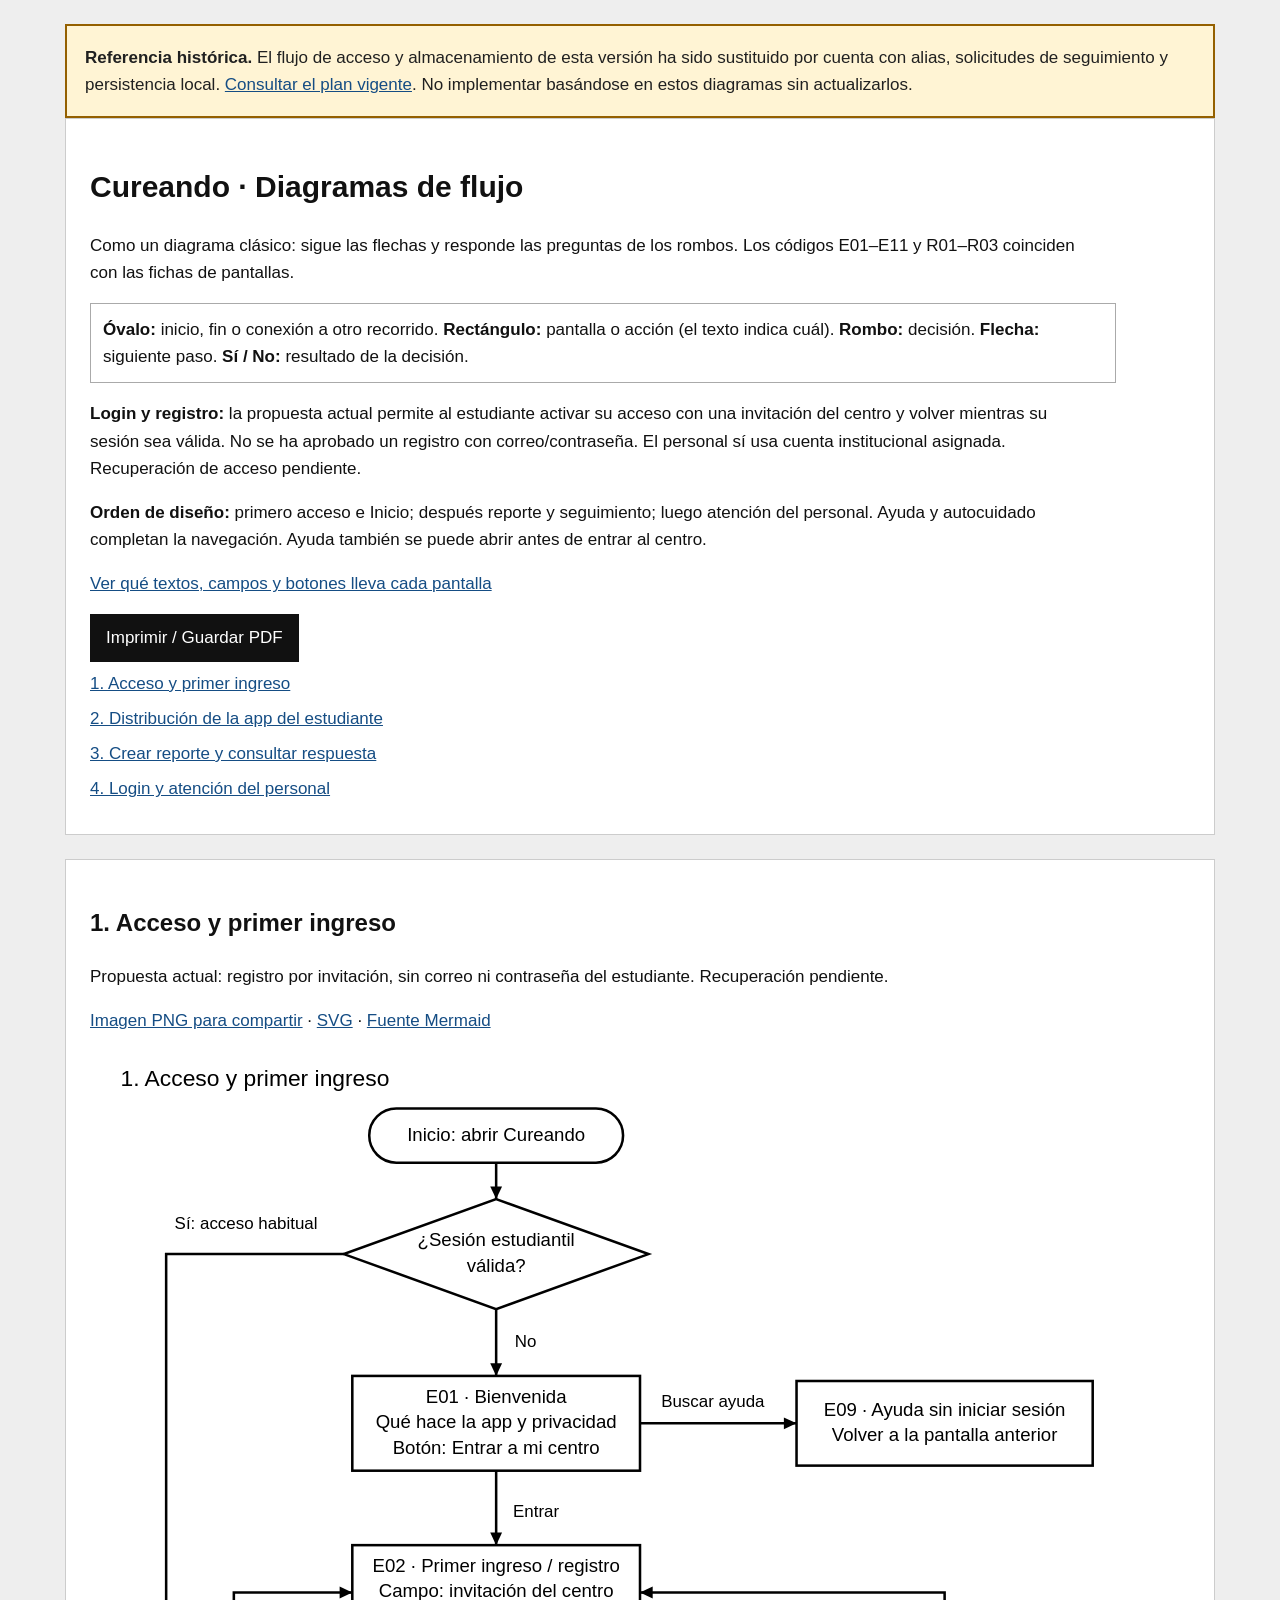
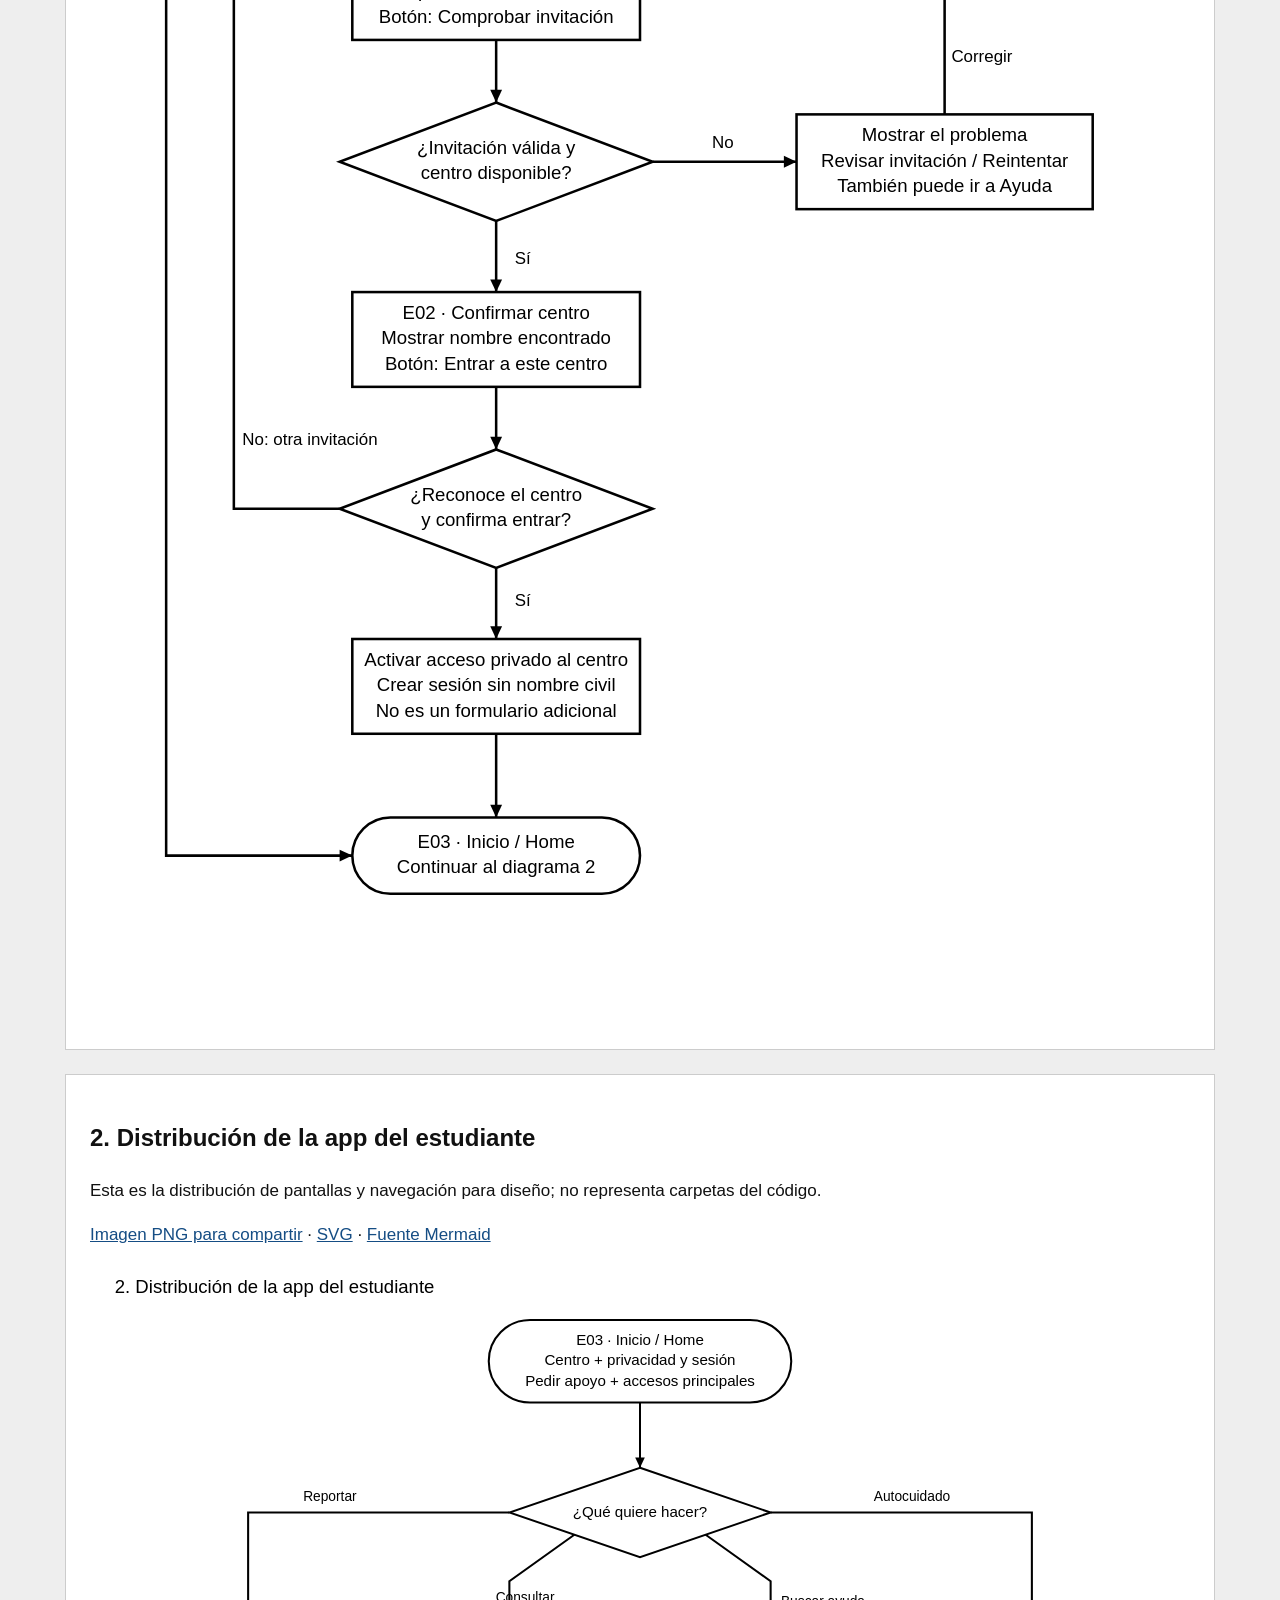
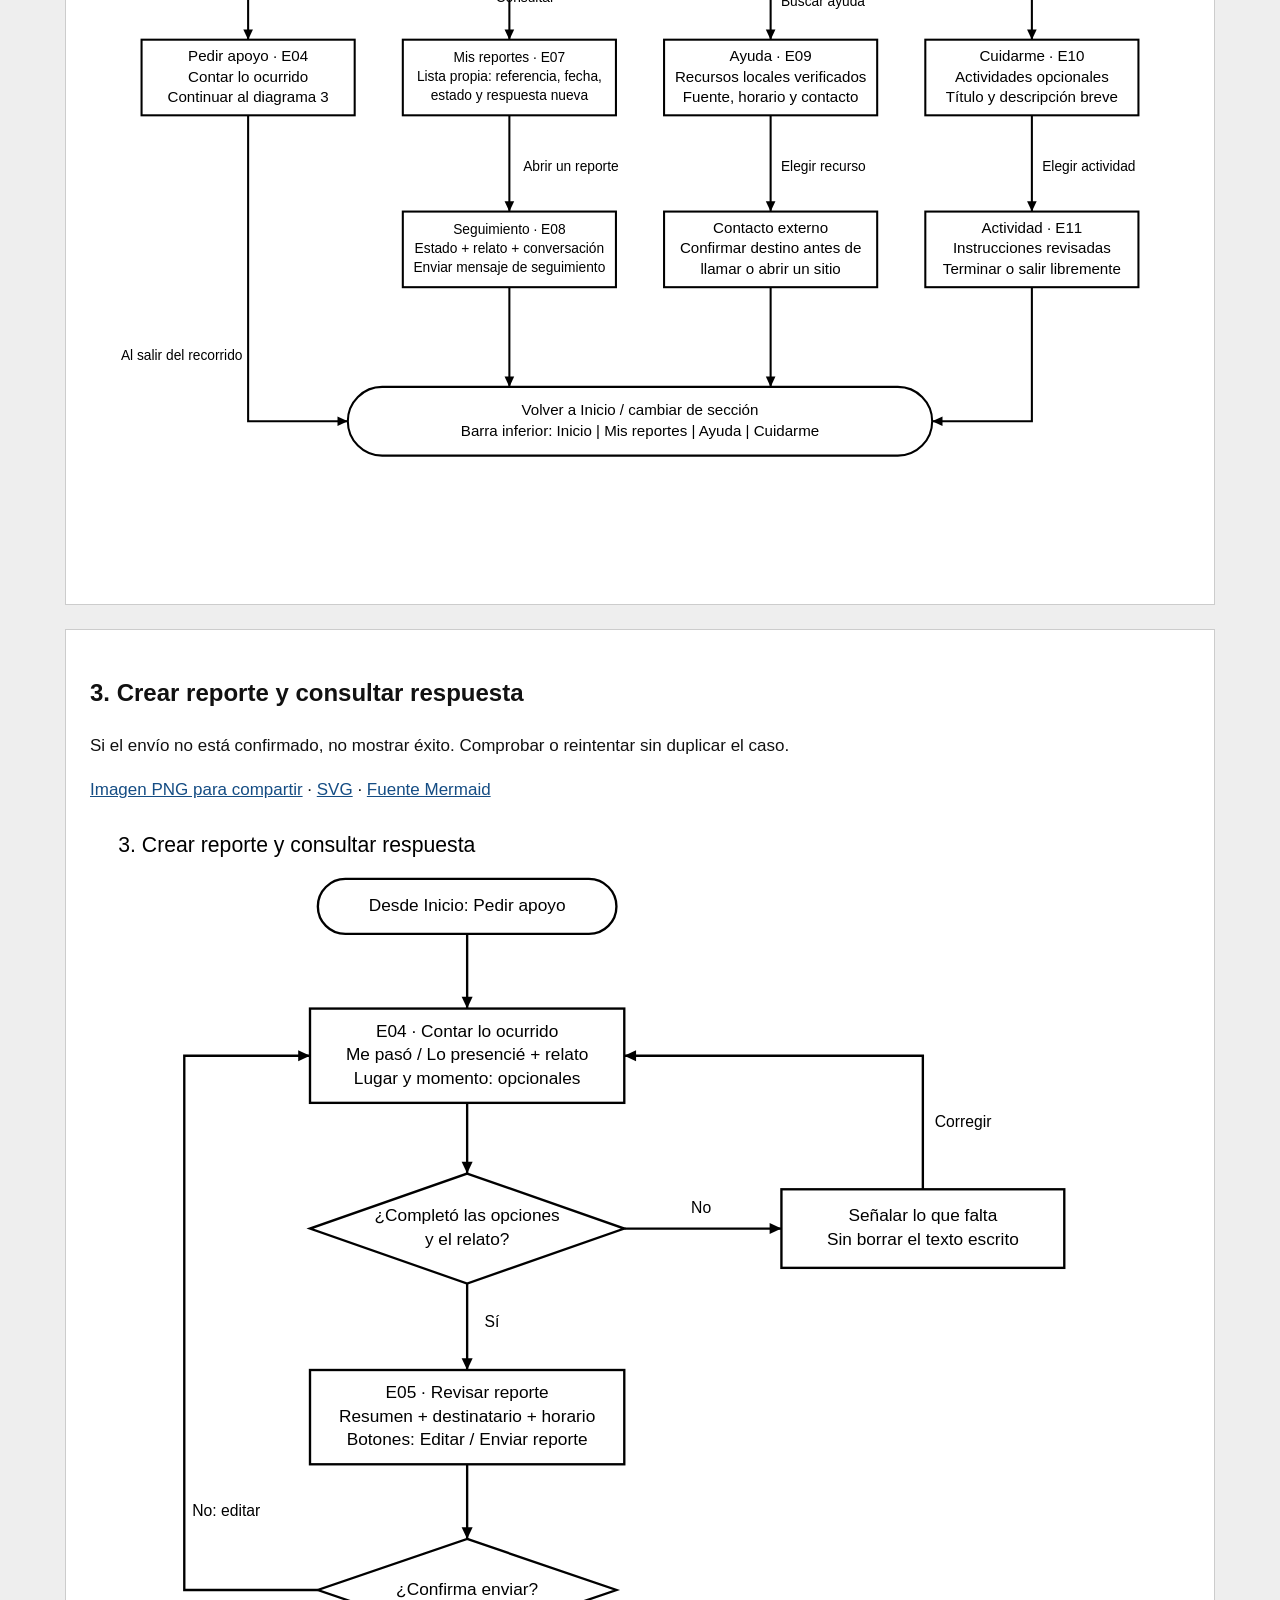
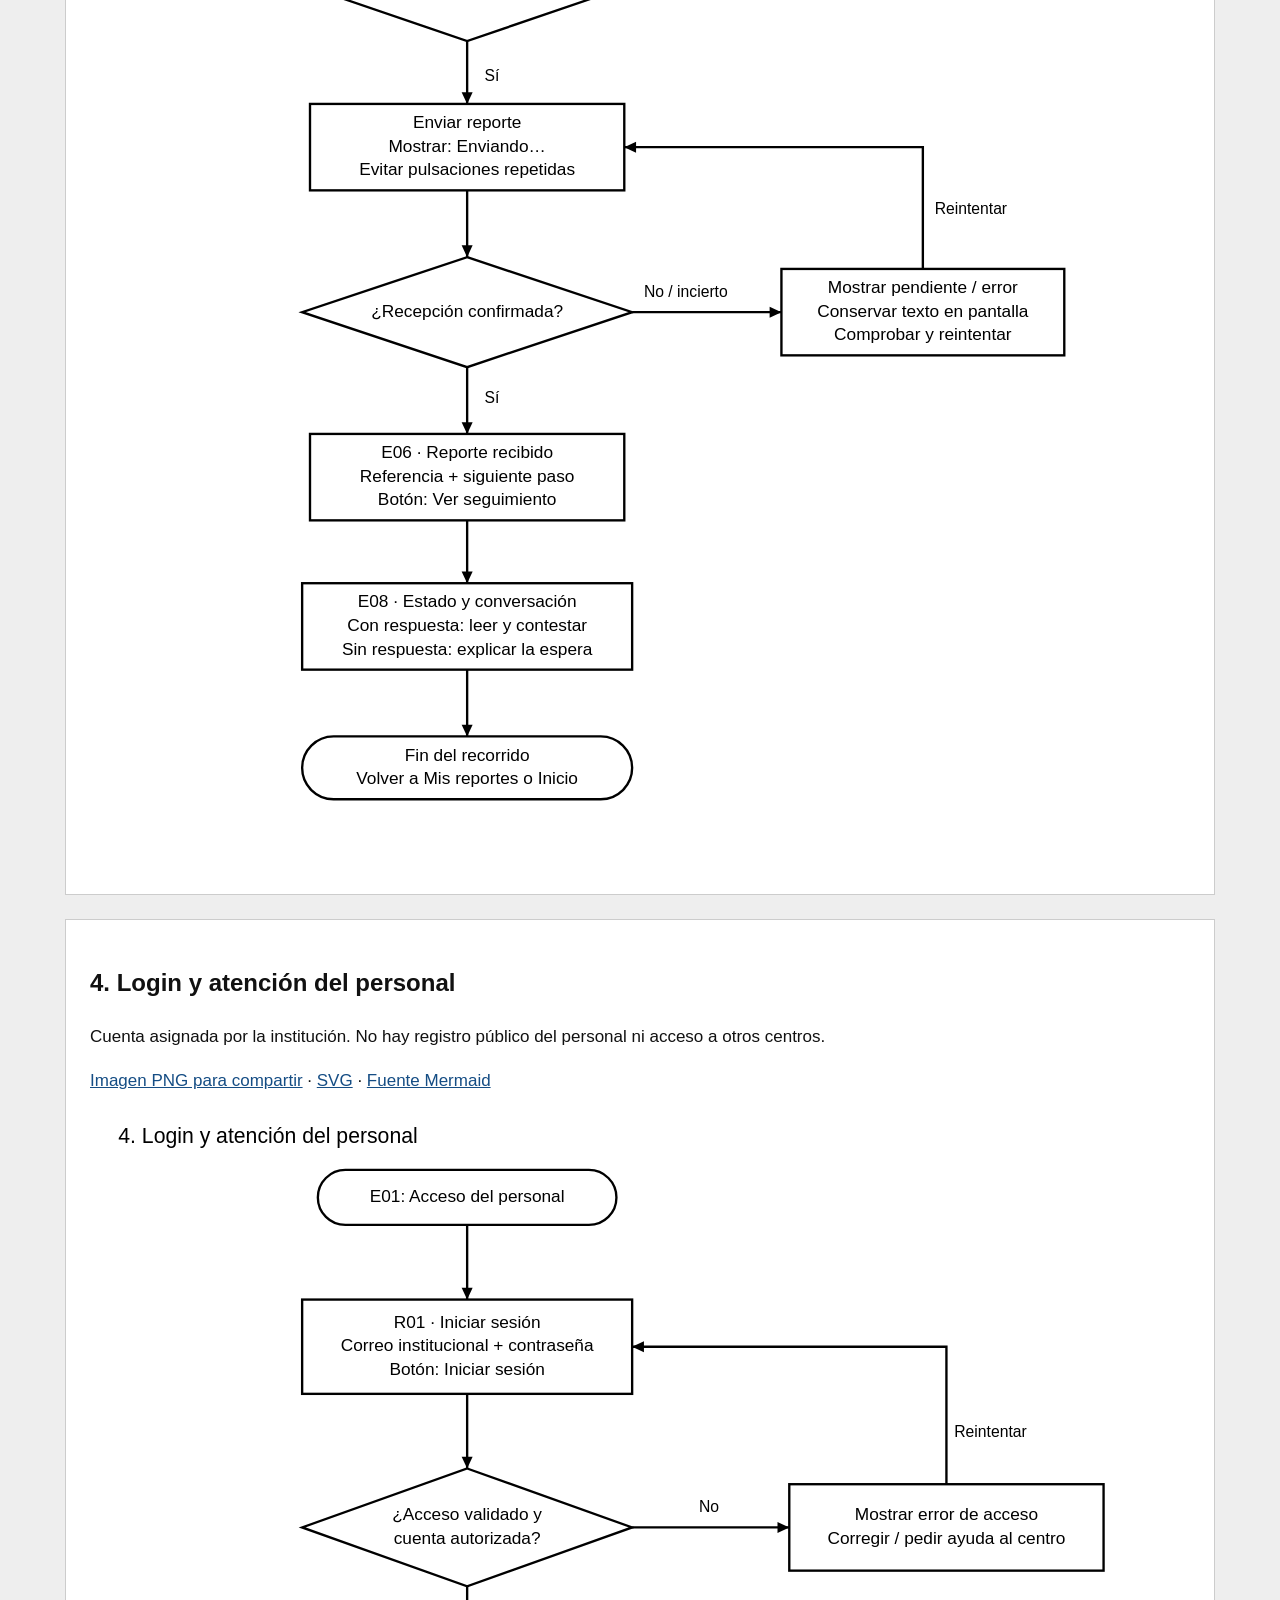
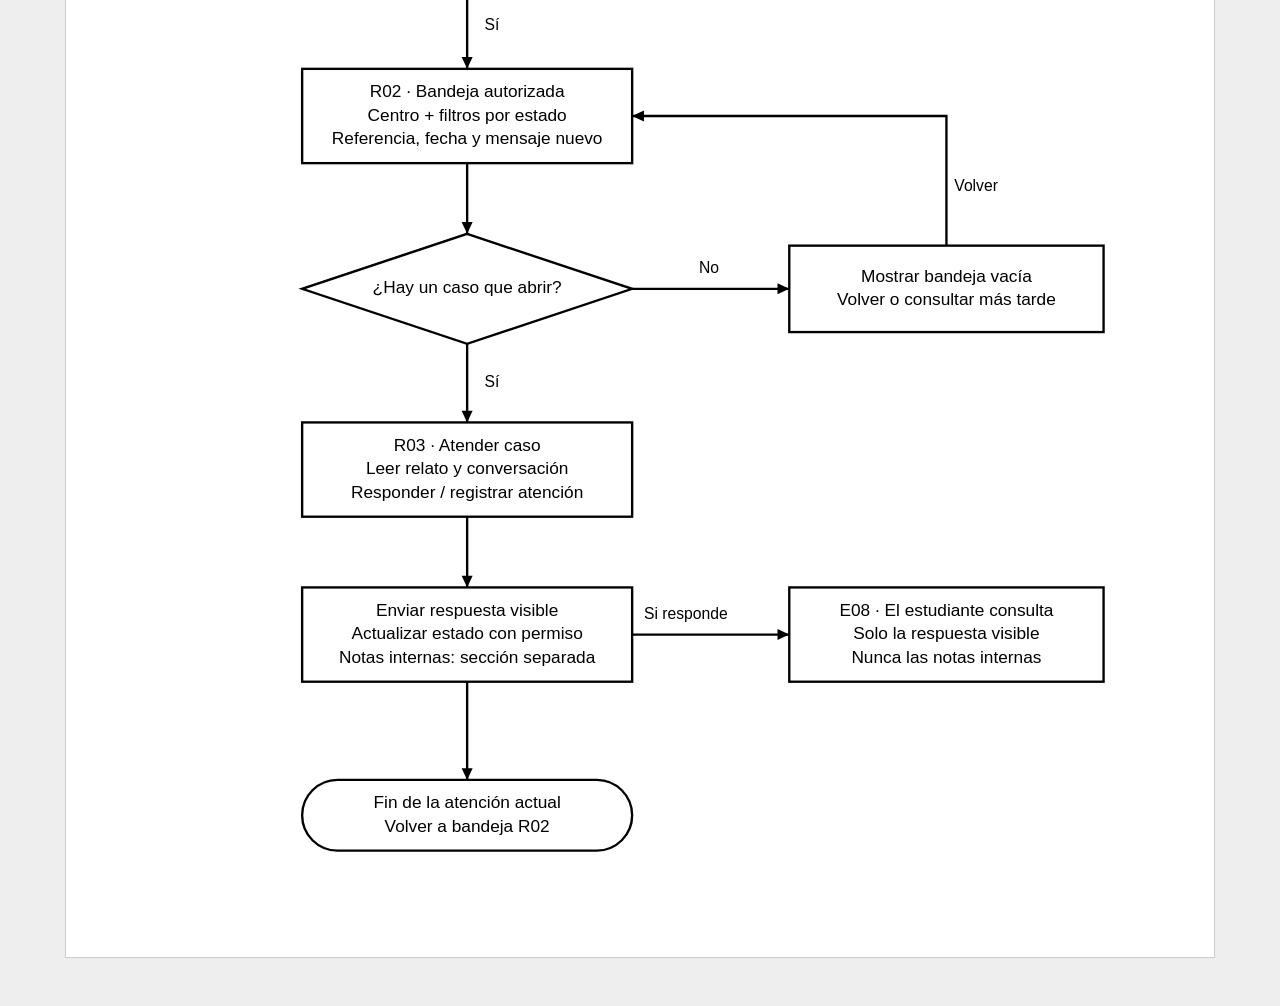
==== commit dd81ba79: "docs: confirmar alias y persistencia local y exigir commits incrementales" ====
--- a/docs/diseno/flujos/index.html
+++ b/docs/diseno/flujos/index.html
@@ -1 +1 @@
-<!doctype html><html lang="es"><head><meta charset="utf-8"><meta name="viewport" content="width=device-width,initial-scale=1"><title>Cureando · Diagramas de flujo</title><style>body{font:17px/1.6 Arial,sans-serif;margin:0;color:#111;background:#eee}main{max-width:1150px;margin:auto;padding:24px}header,section{background:white;padding:24px;margin-bottom:24px;border:1px solid #ccc}h1{font-size:30px}h2{font-size:24px}img{display:block;max-width:100%;height:auto;margin:auto}a{color:#154d84}nav a{display:block;margin:8px 0}button{font:inherit;padding:10px 16px;background:#111;color:white;border:0;cursor:pointer}.legend{border:1px solid #aaa;padding:12px}.diagram{overflow:auto}.diagram svg{display:block;width:100%;height:auto}p{max-width:1000px}@media print{body{background:white}main{padding:0}header,section{border:0;padding:0}section{break-before:page}nav,button,.downloads{display:none}.diagram svg{max-height:235mm;width:100%}h2{margin:0}@page{size:A4;margin:12mm}}</style></head><body><main><header><h1>Cureando · Diagramas de flujo</h1><p>Como un diagrama clásico: sigue las flechas y responde las preguntas de los rombos. Los códigos E01–E11 y R01–R03 coinciden con las fichas de pantallas.</p><p class="legend"><b>Óvalo:</b> inicio, fin o conexión a otro recorrido. <b>Rectángulo:</b> pantalla o acción (el texto indica cuál). <b>Rombo:</b> decisión. <b>Flecha:</b> siguiente paso. <b>Sí / No:</b> resultado de la decisión.</p><p><b>Login y registro:</b> la propuesta actual permite al estudiante activar su acceso con una invitación del centro y volver mientras su sesión sea válida. No se ha aprobado un registro con correo/contraseña. El personal sí usa cuenta institucional asignada. Recuperación de acceso pendiente.</p><p><b>Orden de diseño:</b> primero acceso e Inicio; después reporte y seguimiento; luego atención del personal. Ayuda y autocuidado completan la navegación. Ayuda también se puede abrir antes de entrar al centro.</p><p><a href="../pantallas-explicadas.html">Ver qué textos, campos y botones lleva cada pantalla</a></p><button onclick="window.print()">Imprimir / Guardar PDF</button><nav><a href="#01-acceso">1. Acceso y primer ingreso</a><a href="#02-distribucion">2. Distribución de la app del estudiante</a><a href="#03-reporte">3. Crear reporte y consultar respuesta</a><a href="#04-personal">4. Login y atención del personal</a></nav></header><section id="01-acceso"><h2>1. Acceso y primer ingreso</h2><p>Propuesta actual: registro por invitación, sin correo ni contraseña del estudiante. Recuperación pendiente.</p><p class="downloads"><a href="01-acceso.png">Imagen PNG para compartir</a> · <a href="01-acceso.svg">SVG</a> · <a href="01-acceso.mmd">Fuente Mermaid</a></p><div class="diagram"><svg xmlns="http://www.w3.org/2000/svg" viewBox="0 0 1300 1860" width="1300" height="1860" role="img" aria-labelledby="01-acceso-title"><title id="01-acceso-title">1. Acceso y primer ingreso</title><rect width="100%" height="100%" fill="white"/><text x="36" y="34" text-anchor="start" dominant-baseline="middle" font-family="Arial,sans-serif" font-size="27" fill="black">1. Acceso y primer ingreso</text><polyline points="480,132 480,175" fill="none" stroke="black" stroke-width="3"/><polygon points="480,175 487.0,160.0 473.0,160.0" fill="black"/><polyline points="480,305 480,384" fill="none" stroke="black" stroke-width="3"/><polygon points="480,384 487.0,369.0 473.0,369.0" fill="black"/><text x="502" y="345" text-anchor="start" dominant-baseline="middle" font-family="Arial,sans-serif" font-size="20" fill="black">No</text><polyline points="300,240 90,240 90,1660 310,1660" fill="none" stroke="black" stroke-width="3"/><polygon points="310,1660 295.0,1653.0 295.0,1667.0" fill="black"/><text x="100" y="205" text-anchor="start" dominant-baseline="middle" font-family="Arial,sans-serif" font-size="20" fill="black">Sí: acceso habitual</text><polyline points="480,496 480,584" fill="none" stroke="black" stroke-width="3"/><polygon points="480,584 487.0,569.0 473.0,569.0" fill="black"/><text x="500" y="545" text-anchor="start" dominant-baseline="middle" font-family="Arial,sans-serif" font-size="20" fill="black">Entrar</text><polyline points="650,440 835,440" fill="none" stroke="black" stroke-width="3"/><polygon points="835,440 820.0,433.0 820.0,447.0" fill="black"/><text x="675" y="415" text-anchor="start" dominant-baseline="middle" font-family="Arial,sans-serif" font-size="20" fill="black">Buscar ayuda</text><polyline points="480,696 480,770" fill="none" stroke="black" stroke-width="3"/><polygon points="480,770 487.0,755.0 473.0,755.0" fill="black"/><polyline points="665,840 835,840" fill="none" stroke="black" stroke-width="3"/><polygon points="835,840 820.0,833.0 820.0,847.0" fill="black"/><text x="735" y="818" text-anchor="start" dominant-baseline="middle" font-family="Arial,sans-serif" font-size="20" fill="black">No</text><polyline points="1010,784 1010,640 650,640" fill="none" stroke="black" stroke-width="3"/><polygon points="650,640 665.0,647.0 665.0,633.0" fill="black"/><text x="1018" y="717" text-anchor="start" dominant-baseline="middle" font-family="Arial,sans-serif" font-size="20" fill="black">Corregir</text><polyline points="480,910 480,994" fill="none" stroke="black" stroke-width="3"/><polygon points="480,994 487.0,979.0 473.0,979.0" fill="black"/><text x="502" y="955" text-anchor="start" dominant-baseline="middle" font-family="Arial,sans-serif" font-size="20" fill="black">Sí</text><polyline points="480,1106 480,1180" fill="none" stroke="black" stroke-width="3"/><polygon points="480,1180 487.0,1165.0 473.0,1165.0" fill="black"/><polyline points="295,1250 170,1250 170,640 310,640" fill="none" stroke="black" stroke-width="3"/><polygon points="310,640 295.0,633.0 295.0,647.0" fill="black"/><text x="180" y="1170" text-anchor="start" dominant-baseline="middle" font-family="Arial,sans-serif" font-size="20" fill="black">No: otra invitación</text><polyline points="480,1320 480,1404" fill="none" stroke="black" stroke-width="3"/><polygon points="480,1404 487.0,1389.0 473.0,1389.0" fill="black"/><text x="502" y="1360" text-anchor="start" dominant-baseline="middle" font-family="Arial,sans-serif" font-size="20" fill="black">Sí</text><polyline points="480,1516 480,1615" fill="none" stroke="black" stroke-width="3"/><polygon points="480,1615 487.0,1600.0 473.0,1600.0" fill="black"/><rect x="330.0" y="68.0" width="300" height="64" rx="32.0" fill="white" stroke="black" stroke-width="3"/><text x="480" y="100.0" text-anchor="middle" dominant-baseline="middle" font-family="Arial,sans-serif" font-size="22" fill="black">Inicio: abrir Cureando</text><polygon points="480,175.0 660.0,240 480,305.0 300.0,240" fill="white" stroke="black" stroke-width="3"/><text x="480" y="225.0" text-anchor="middle" dominant-baseline="middle" font-family="Arial,sans-serif" font-size="22" fill="black">¿Sesión estudiantil</text><text x="480" y="255.0" text-anchor="middle" dominant-baseline="middle" font-family="Arial,sans-serif" font-size="22" fill="black">válida?</text><rect x="310.0" y="384.0" width="340" height="112" rx="0" fill="white" stroke="black" stroke-width="3"/><text x="480" y="410.0" text-anchor="middle" dominant-baseline="middle" font-family="Arial,sans-serif" font-size="22" fill="black">E01 · Bienvenida</text><text x="480" y="440.0" text-anchor="middle" dominant-baseline="middle" font-family="Arial,sans-serif" font-size="22" fill="black">Qué hace la app y privacidad</text><text x="480" y="470.0" text-anchor="middle" dominant-baseline="middle" font-family="Arial,sans-serif" font-size="22" fill="black">Botón: Entrar a mi centro</text><rect x="310.0" y="584.0" width="340" height="112" rx="0" fill="white" stroke="black" stroke-width="3"/><text x="480" y="610.0" text-anchor="middle" dominant-baseline="middle" font-family="Arial,sans-serif" font-size="22" fill="black">E02 · Primer ingreso / registro</text><text x="480" y="640.0" text-anchor="middle" dominant-baseline="middle" font-family="Arial,sans-serif" font-size="22" fill="black">Campo: invitación del centro</text><text x="480" y="670.0" text-anchor="middle" dominant-baseline="middle" font-family="Arial,sans-serif" font-size="22" fill="black">Botón: Comprobar invitación</text><polygon points="480,770.0 665.0,840 480,910.0 295.0,840" fill="white" stroke="black" stroke-width="3"/><text x="480" y="825.0" text-anchor="middle" dominant-baseline="middle" font-family="Arial,sans-serif" font-size="22" fill="black">¿Invitación válida y</text><text x="480" y="855.0" text-anchor="middle" dominant-baseline="middle" font-family="Arial,sans-serif" font-size="22" fill="black">centro disponible?</text><rect x="835.0" y="784.0" width="350" height="112" rx="0" fill="white" stroke="black" stroke-width="3"/><text x="1010" y="810.0" text-anchor="middle" dominant-baseline="middle" font-family="Arial,sans-serif" font-size="22" fill="black">Mostrar el problema</text><text x="1010" y="840.0" text-anchor="middle" dominant-baseline="middle" font-family="Arial,sans-serif" font-size="22" fill="black">Revisar invitación / Reintentar</text><text x="1010" y="870.0" text-anchor="middle" dominant-baseline="middle" font-family="Arial,sans-serif" font-size="22" fill="black">También puede ir a Ayuda</text><rect x="310.0" y="994.0" width="340" height="112" rx="0" fill="white" stroke="black" stroke-width="3"/><text x="480" y="1020.0" text-anchor="middle" dominant-baseline="middle" font-family="Arial,sans-serif" font-size="22" fill="black">E02 · Confirmar centro</text><text x="480" y="1050.0" text-anchor="middle" dominant-baseline="middle" font-family="Arial,sans-serif" font-size="22" fill="black">Mostrar nombre encontrado</text><text x="480" y="1080.0" text-anchor="middle" dominant-baseline="middle" font-family="Arial,sans-serif" font-size="22" fill="black">Botón: Entrar a este centro</text><polygon points="480,1180.0 665.0,1250 480,1320.0 295.0,1250" fill="white" stroke="black" stroke-width="3"/><text x="480" y="1235.0" text-anchor="middle" dominant-baseline="middle" font-family="Arial,sans-serif" font-size="22" fill="black">¿Reconoce el centro</text><text x="480" y="1265.0" text-anchor="middle" dominant-baseline="middle" font-family="Arial,sans-serif" font-size="22" fill="black">y confirma entrar?</text><rect x="310.0" y="1404.0" width="340" height="112" rx="0" fill="white" stroke="black" stroke-width="3"/><text x="480" y="1430.0" text-anchor="middle" dominant-baseline="middle" font-family="Arial,sans-serif" font-size="22" fill="black">Activar acceso privado al centro</text><text x="480" y="1460.0" text-anchor="middle" dominant-baseline="middle" font-family="Arial,sans-serif" font-size="22" fill="black">Crear sesión sin nombre civil</text><text x="480" y="1490.0" text-anchor="middle" dominant-baseline="middle" font-family="Arial,sans-serif" font-size="22" fill="black">No es un formulario adicional</text><rect x="310.0" y="1615.0" width="340" height="90" rx="45.0" fill="white" stroke="black" stroke-width="3"/><text x="480" y="1645.0" text-anchor="middle" dominant-baseline="middle" font-family="Arial,sans-serif" font-size="22" fill="black">E03 · Inicio / Home</text><text x="480" y="1675.0" text-anchor="middle" dominant-baseline="middle" font-family="Arial,sans-serif" font-size="22" fill="black">Continuar al diagrama 2</text><rect x="835.0" y="390.0" width="350" height="100" rx="0" fill="white" stroke="black" stroke-width="3"/><text x="1010" y="425.0" text-anchor="middle" dominant-baseline="middle" font-family="Arial,sans-serif" font-size="22" fill="black">E09 · Ayuda sin iniciar sesión</text><text x="1010" y="455.0" text-anchor="middle" dominant-baseline="middle" font-family="Arial,sans-serif" font-size="22" fill="black">Volver a la pantalla anterior</text></svg></div></section><section id="02-distribucion"><h2>2. Distribución de la app del estudiante</h2><p>Esta es la distribución de pantallas y navegación para diseño; no representa carpetas del código.</p><p class="downloads"><a href="02-distribucion.png">Imagen PNG para compartir</a> · <a href="02-distribucion.svg">SVG</a> · <a href="02-distribucion.mmd">Fuente Mermaid</a></p><div class="diagram"><svg xmlns="http://www.w3.org/2000/svg" viewBox="0 0 1600 1330" width="1600" height="1330" role="img" aria-labelledby="02-distribucion-title"><title id="02-distribucion-title">2. Distribución de la app del estudiante</title><rect width="100%" height="100%" fill="white"/><text x="36" y="34" text-anchor="start" dominant-baseline="middle" font-family="Arial,sans-serif" font-size="27" fill="black">2. Distribución de la app del estudiante</text><polyline points="800,200 800,295" fill="none" stroke="black" stroke-width="3"/><polygon points="800,295 807.0,280.0 793.0,280.0" fill="black"/><polyline points="610,360 230,360 230,545" fill="none" stroke="black" stroke-width="3"/><polygon points="230,545 237.0,530.0 223.0,530.0" fill="black"/><text x="310" y="338" text-anchor="start" dominant-baseline="middle" font-family="Arial,sans-serif" font-size="20" fill="black">Reportar</text><polyline points="705,392 610,460 610,545" fill="none" stroke="black" stroke-width="3"/><polygon points="610,545 617.0,530.0 603.0,530.0" fill="black"/><text x="590" y="485" text-anchor="start" dominant-baseline="middle" font-family="Arial,sans-serif" font-size="20" fill="black">Consultar</text><polyline points="895,392 990,460 990,545" fill="none" stroke="black" stroke-width="3"/><polygon points="990,545 997.0,530.0 983.0,530.0" fill="black"/><text x="1005" y="490" text-anchor="start" dominant-baseline="middle" font-family="Arial,sans-serif" font-size="20" fill="black">Buscar ayuda</text><polyline points="990,360 1370,360 1370,545" fill="none" stroke="black" stroke-width="3"/><polygon points="1370,545 1377.0,530.0 1363.0,530.0" fill="black"/><text x="1140" y="338" text-anchor="start" dominant-baseline="middle" font-family="Arial,sans-serif" font-size="20" fill="black">Autocuidado</text><polyline points="230,655 230,1100 375,1100" fill="none" stroke="black" stroke-width="3"/><polygon points="375,1100 360.0,1093.0 360.0,1107.0" fill="black"/><text x="45" y="1005" text-anchor="start" dominant-baseline="middle" font-family="Arial,sans-serif" font-size="20" fill="black">Al salir del recorrido</text><polyline points="610,655 610,795" fill="none" stroke="black" stroke-width="3"/><polygon points="610,795 617.0,780.0 603.0,780.0" fill="black"/><text x="630" y="730" text-anchor="start" dominant-baseline="middle" font-family="Arial,sans-serif" font-size="20" fill="black">Abrir un reporte</text><polyline points="990,655 990,795" fill="none" stroke="black" stroke-width="3"/><polygon points="990,795 997.0,780.0 983.0,780.0" fill="black"/><text x="1005" y="730" text-anchor="start" dominant-baseline="middle" font-family="Arial,sans-serif" font-size="20" fill="black">Elegir recurso</text><polyline points="1370,655 1370,795" fill="none" stroke="black" stroke-width="3"/><polygon points="1370,795 1377.0,780.0 1363.0,780.0" fill="black"/><text x="1385" y="730" text-anchor="start" dominant-baseline="middle" font-family="Arial,sans-serif" font-size="20" fill="black">Elegir actividad</text><polyline points="610,905 610,1050" fill="none" stroke="black" stroke-width="3"/><polygon points="610,1050 617.0,1035.0 603.0,1035.0" fill="black"/><polyline points="990,905 990,1050" fill="none" stroke="black" stroke-width="3"/><polygon points="990,1050 997.0,1035.0 983.0,1035.0" fill="black"/><polyline points="1370,905 1370,1100 1225,1100" fill="none" stroke="black" stroke-width="3"/><polygon points="1225,1100 1240.0,1107.0 1240.0,1093.0" fill="black"/><rect x="580.0" y="80.0" width="440" height="120" rx="60.0" fill="white" stroke="black" stroke-width="3"/><text x="800" y="110.0" text-anchor="middle" dominant-baseline="middle" font-family="Arial,sans-serif" font-size="22" fill="black">E03 · Inicio / Home</text><text x="800" y="140.0" text-anchor="middle" dominant-baseline="middle" font-family="Arial,sans-serif" font-size="22" fill="black">Centro + privacidad y sesión</text><text x="800" y="170.0" text-anchor="middle" dominant-baseline="middle" font-family="Arial,sans-serif" font-size="22" fill="black">Pedir apoyo + accesos principales</text><polygon points="800,295.0 990.0,360 800,425.0 610.0,360" fill="white" stroke="black" stroke-width="3"/><text x="800" y="360.0" text-anchor="middle" dominant-baseline="middle" font-family="Arial,sans-serif" font-size="22" fill="black">¿Qué quiere hacer?</text><rect x="75.0" y="545.0" width="310" height="110" rx="0" fill="white" stroke="black" stroke-width="3"/><text x="230" y="570.0" text-anchor="middle" dominant-baseline="middle" font-family="Arial,sans-serif" font-size="22" fill="black">Pedir apoyo · E04</text><text x="230" y="600.0" text-anchor="middle" dominant-baseline="middle" font-family="Arial,sans-serif" font-size="22" fill="black">Contar lo ocurrido</text><text x="230" y="630.0" text-anchor="middle" dominant-baseline="middle" font-family="Arial,sans-serif" font-size="22" fill="black">Continuar al diagrama 3</text><rect x="455.0" y="545.0" width="310" height="110" rx="0" fill="white" stroke="black" stroke-width="3"/><text x="610" y="572.0" text-anchor="middle" dominant-baseline="middle" font-family="Arial,sans-serif" font-size="20" fill="black">Mis reportes · E07</text><text x="610" y="600.0" text-anchor="middle" dominant-baseline="middle" font-family="Arial,sans-serif" font-size="20" fill="black">Lista propia: referencia, fecha,</text><text x="610" y="628.0" text-anchor="middle" dominant-baseline="middle" font-family="Arial,sans-serif" font-size="20" fill="black">estado y respuesta nueva</text><rect x="835.0" y="545.0" width="310" height="110" rx="0" fill="white" stroke="black" stroke-width="3"/><text x="990" y="570.0" text-anchor="middle" dominant-baseline="middle" font-family="Arial,sans-serif" font-size="22" fill="black">Ayuda · E09</text><text x="990" y="600.0" text-anchor="middle" dominant-baseline="middle" font-family="Arial,sans-serif" font-size="22" fill="black">Recursos locales verificados</text><text x="990" y="630.0" text-anchor="middle" dominant-baseline="middle" font-family="Arial,sans-serif" font-size="22" fill="black">Fuente, horario y contacto</text><rect x="1215.0" y="545.0" width="310" height="110" rx="0" fill="white" stroke="black" stroke-width="3"/><text x="1370" y="570.0" text-anchor="middle" dominant-baseline="middle" font-family="Arial,sans-serif" font-size="22" fill="black">Cuidarme · E10</text><text x="1370" y="600.0" text-anchor="middle" dominant-baseline="middle" font-family="Arial,sans-serif" font-size="22" fill="black">Actividades opcionales</text><text x="1370" y="630.0" text-anchor="middle" dominant-baseline="middle" font-family="Arial,sans-serif" font-size="22" fill="black">Título y descripción breve</text><rect x="455.0" y="795.0" width="310" height="110" rx="0" fill="white" stroke="black" stroke-width="3"/><text x="610" y="822.0" text-anchor="middle" dominant-baseline="middle" font-family="Arial,sans-serif" font-size="20" fill="black">Seguimiento · E08</text><text x="610" y="850.0" text-anchor="middle" dominant-baseline="middle" font-family="Arial,sans-serif" font-size="20" fill="black">Estado + relato + conversación</text><text x="610" y="878.0" text-anchor="middle" dominant-baseline="middle" font-family="Arial,sans-serif" font-size="20" fill="black">Enviar mensaje de seguimiento</text><rect x="835.0" y="795.0" width="310" height="110" rx="0" fill="white" stroke="black" stroke-width="3"/><text x="990" y="820.0" text-anchor="middle" dominant-baseline="middle" font-family="Arial,sans-serif" font-size="22" fill="black">Contacto externo</text><text x="990" y="850.0" text-anchor="middle" dominant-baseline="middle" font-family="Arial,sans-serif" font-size="22" fill="black">Confirmar destino antes de</text><text x="990" y="880.0" text-anchor="middle" dominant-baseline="middle" font-family="Arial,sans-serif" font-size="22" fill="black">llamar o abrir un sitio</text><rect x="1215.0" y="795.0" width="310" height="110" rx="0" fill="white" stroke="black" stroke-width="3"/><text x="1370" y="820.0" text-anchor="middle" dominant-baseline="middle" font-family="Arial,sans-serif" font-size="22" fill="black">Actividad · E11</text><text x="1370" y="850.0" text-anchor="middle" dominant-baseline="middle" font-family="Arial,sans-serif" font-size="22" fill="black">Instrucciones revisadas</text><text x="1370" y="880.0" text-anchor="middle" dominant-baseline="middle" font-family="Arial,sans-serif" font-size="22" fill="black">Terminar o salir libremente</text><rect x="375.0" y="1050.0" width="850" height="100" rx="50.0" fill="white" stroke="black" stroke-width="3"/><text x="800" y="1085.0" text-anchor="middle" dominant-baseline="middle" font-family="Arial,sans-serif" font-size="22" fill="black">Volver a Inicio / cambiar de sección</text><text x="800" y="1115.0" text-anchor="middle" dominant-baseline="middle" font-family="Arial,sans-serif" font-size="22" fill="black">Barra inferior: Inicio | Mis reportes | Ayuda | Cuidarme</text></svg></div></section><section id="03-reporte"><h2>3. Crear reporte y consultar respuesta</h2><p>Si el envío no está confirmado, no mostrar éxito. Comprobar o reintentar sin duplicar el caso.</p><p class="downloads"><a href="03-reporte.png">Imagen PNG para compartir</a> · <a href="03-reporte.svg">SVG</a> · <a href="03-reporte.mmd">Fuente Mermaid</a></p><div class="diagram"><svg xmlns="http://www.w3.org/2000/svg" viewBox="0 0 1400 2100" width="1400" height="2100" role="img" aria-labelledby="03-reporte-title"><title id="03-reporte-title">3. Crear reporte y consultar respuesta</title><rect width="100%" height="100%" fill="white"/><text x="36" y="34" text-anchor="start" dominant-baseline="middle" font-family="Arial,sans-serif" font-size="27" fill="black">3. Crear reporte y consultar respuesta</text><polyline points="480,145 480,240" fill="none" stroke="black" stroke-width="3"/><polygon points="480,240 487.0,225.0 473.0,225.0" fill="black"/><polyline points="480,360 480,450" fill="none" stroke="black" stroke-width="3"/><polygon points="480,450 487.0,435.0 473.0,435.0" fill="black"/><polyline points="680,520 880,520" fill="none" stroke="black" stroke-width="3"/><polygon points="880,520 865.0,513.0 865.0,527.0" fill="black"/><text x="765" y="495" text-anchor="start" dominant-baseline="middle" font-family="Arial,sans-serif" font-size="20" fill="black">No</text><polyline points="1060,470 1060,300 680,300" fill="none" stroke="black" stroke-width="3"/><polygon points="680,300 695.0,307.0 695.0,293.0" fill="black"/><text x="1075" y="385" text-anchor="start" dominant-baseline="middle" font-family="Arial,sans-serif" font-size="20" fill="black">Corregir</text><polyline points="480,590 480,700" fill="none" stroke="black" stroke-width="3"/><polygon points="480,700 487.0,685.0 473.0,685.0" fill="black"/><text x="502" y="640" text-anchor="start" dominant-baseline="middle" font-family="Arial,sans-serif" font-size="20" fill="black">Sí</text><polyline points="480,820 480,915" fill="none" stroke="black" stroke-width="3"/><polygon points="480,915 487.0,900.0 473.0,900.0" fill="black"/><polyline points="290,980 120,980 120,300 280,300" fill="none" stroke="black" stroke-width="3"/><polygon points="280,300 265.0,293.0 265.0,307.0" fill="black"/><text x="130" y="880" text-anchor="start" dominant-baseline="middle" font-family="Arial,sans-serif" font-size="20" fill="black">No: editar</text><polyline points="480,1045 480,1125" fill="none" stroke="black" stroke-width="3"/><polygon points="480,1125 487.0,1110.0 473.0,1110.0" fill="black"/><text x="502" y="1090" text-anchor="start" dominant-baseline="middle" font-family="Arial,sans-serif" font-size="20" fill="black">Sí</text><polyline points="480,1235 480,1320" fill="none" stroke="black" stroke-width="3"/><polygon points="480,1320 487.0,1305.0 473.0,1305.0" fill="black"/><polyline points="690,1390 880,1390" fill="none" stroke="black" stroke-width="3"/><polygon points="880,1390 865.0,1383.0 865.0,1397.0" fill="black"/><text x="705" y="1365" text-anchor="start" dominant-baseline="middle" font-family="Arial,sans-serif" font-size="20" fill="black">No / incierto</text><polyline points="1060,1335 1060,1180 680,1180" fill="none" stroke="black" stroke-width="3"/><polygon points="680,1180 695.0,1187.0 695.0,1173.0" fill="black"/><text x="1075" y="1260" text-anchor="start" dominant-baseline="middle" font-family="Arial,sans-serif" font-size="20" fill="black">Reintentar</text><polyline points="480,1460 480,1545" fill="none" stroke="black" stroke-width="3"/><polygon points="480,1545 487.0,1530.0 473.0,1530.0" fill="black"/><text x="502" y="1500" text-anchor="start" dominant-baseline="middle" font-family="Arial,sans-serif" font-size="20" fill="black">Sí</text><polyline points="480,1655 480,1735" fill="none" stroke="black" stroke-width="3"/><polygon points="480,1735 487.0,1720.0 473.0,1720.0" fill="black"/><polyline points="480,1845 480,1930" fill="none" stroke="black" stroke-width="3"/><polygon points="480,1930 487.0,1915.0 473.0,1915.0" fill="black"/><rect x="290.0" y="75.0" width="380" height="70" rx="35.0" fill="white" stroke="black" stroke-width="3"/><text x="480" y="110.0" text-anchor="middle" dominant-baseline="middle" font-family="Arial,sans-serif" font-size="22" fill="black">Desde Inicio: Pedir apoyo</text><rect x="280.0" y="240.0" width="400" height="120" rx="0" fill="white" stroke="black" stroke-width="3"/><text x="480" y="270.0" text-anchor="middle" dominant-baseline="middle" font-family="Arial,sans-serif" font-size="22" fill="black">E04 · Contar lo ocurrido</text><text x="480" y="300.0" text-anchor="middle" dominant-baseline="middle" font-family="Arial,sans-serif" font-size="22" fill="black">Me pasó / Lo presencié + relato</text><text x="480" y="330.0" text-anchor="middle" dominant-baseline="middle" font-family="Arial,sans-serif" font-size="22" fill="black">Lugar y momento: opcionales</text><polygon points="480,450.0 680.0,520 480,590.0 280.0,520" fill="white" stroke="black" stroke-width="3"/><text x="480" y="505.0" text-anchor="middle" dominant-baseline="middle" font-family="Arial,sans-serif" font-size="22" fill="black">¿Completó las opciones</text><text x="480" y="535.0" text-anchor="middle" dominant-baseline="middle" font-family="Arial,sans-serif" font-size="22" fill="black">y el relato?</text><rect x="880.0" y="470.0" width="360" height="100" rx="0" fill="white" stroke="black" stroke-width="3"/><text x="1060" y="505.0" text-anchor="middle" dominant-baseline="middle" font-family="Arial,sans-serif" font-size="22" fill="black">Señalar lo que falta</text><text x="1060" y="535.0" text-anchor="middle" dominant-baseline="middle" font-family="Arial,sans-serif" font-size="22" fill="black">Sin borrar el texto escrito</text><rect x="280.0" y="700.0" width="400" height="120" rx="0" fill="white" stroke="black" stroke-width="3"/><text x="480" y="730.0" text-anchor="middle" dominant-baseline="middle" font-family="Arial,sans-serif" font-size="22" fill="black">E05 · Revisar reporte</text><text x="480" y="760.0" text-anchor="middle" dominant-baseline="middle" font-family="Arial,sans-serif" font-size="22" fill="black">Resumen + destinatario + horario</text><text x="480" y="790.0" text-anchor="middle" dominant-baseline="middle" font-family="Arial,sans-serif" font-size="22" fill="black">Botones: Editar / Enviar reporte</text><polygon points="480,915.0 670.0,980 480,1045.0 290.0,980" fill="white" stroke="black" stroke-width="3"/><text x="480" y="980.0" text-anchor="middle" dominant-baseline="middle" font-family="Arial,sans-serif" font-size="22" fill="black">¿Confirma enviar?</text><rect x="280.0" y="1125.0" width="400" height="110" rx="0" fill="white" stroke="black" stroke-width="3"/><text x="480" y="1150.0" text-anchor="middle" dominant-baseline="middle" font-family="Arial,sans-serif" font-size="22" fill="black">Enviar reporte</text><text x="480" y="1180.0" text-anchor="middle" dominant-baseline="middle" font-family="Arial,sans-serif" font-size="22" fill="black">Mostrar: Enviando…</text><text x="480" y="1210.0" text-anchor="middle" dominant-baseline="middle" font-family="Arial,sans-serif" font-size="22" fill="black">Evitar pulsaciones repetidas</text><polygon points="480,1320.0 690.0,1390 480,1460.0 270.0,1390" fill="white" stroke="black" stroke-width="3"/><text x="480" y="1390.0" text-anchor="middle" dominant-baseline="middle" font-family="Arial,sans-serif" font-size="22" fill="black">¿Recepción confirmada?</text><rect x="880.0" y="1335.0" width="360" height="110" rx="0" fill="white" stroke="black" stroke-width="3"/><text x="1060" y="1360.0" text-anchor="middle" dominant-baseline="middle" font-family="Arial,sans-serif" font-size="22" fill="black">Mostrar pendiente / error</text><text x="1060" y="1390.0" text-anchor="middle" dominant-baseline="middle" font-family="Arial,sans-serif" font-size="22" fill="black">Conservar texto en pantalla</text><text x="1060" y="1420.0" text-anchor="middle" dominant-baseline="middle" font-family="Arial,sans-serif" font-size="22" fill="black">Comprobar y reintentar</text><rect x="280.0" y="1545.0" width="400" height="110" rx="0" fill="white" stroke="black" stroke-width="3"/><text x="480" y="1570.0" text-anchor="middle" dominant-baseline="middle" font-family="Arial,sans-serif" font-size="22" fill="black">E06 · Reporte recibido</text><text x="480" y="1600.0" text-anchor="middle" dominant-baseline="middle" font-family="Arial,sans-serif" font-size="22" fill="black">Referencia + siguiente paso</text><text x="480" y="1630.0" text-anchor="middle" dominant-baseline="middle" font-family="Arial,sans-serif" font-size="22" fill="black">Botón: Ver seguimiento</text><rect x="270.0" y="1735.0" width="420" height="110" rx="0" fill="white" stroke="black" stroke-width="3"/><text x="480" y="1760.0" text-anchor="middle" dominant-baseline="middle" font-family="Arial,sans-serif" font-size="22" fill="black">E08 · Estado y conversación</text><text x="480" y="1790.0" text-anchor="middle" dominant-baseline="middle" font-family="Arial,sans-serif" font-size="22" fill="black">Con respuesta: leer y contestar</text><text x="480" y="1820.0" text-anchor="middle" dominant-baseline="middle" font-family="Arial,sans-serif" font-size="22" fill="black">Sin respuesta: explicar la espera</text><rect x="270.0" y="1930.0" width="420" height="80" rx="40.0" fill="white" stroke="black" stroke-width="3"/><text x="480" y="1955.0" text-anchor="middle" dominant-baseline="middle" font-family="Arial,sans-serif" font-size="22" fill="black">Fin del recorrido</text><text x="480" y="1985.0" text-anchor="middle" dominant-baseline="middle" font-family="Arial,sans-serif" font-size="22" fill="black">Volver a Mis reportes o Inicio</text></svg></div></section><section id="04-personal"><h2>4. Login y atención del personal</h2><p>Cuenta asignada por la institución. No hay registro público del personal ni acceso a otros centros.</p><p class="downloads"><a href="04-personal.png">Imagen PNG para compartir</a> · <a href="04-personal.svg">SVG</a> · <a href="04-personal.mmd">Fuente Mermaid</a></p><div class="diagram"><svg xmlns="http://www.w3.org/2000/svg" viewBox="0 0 1400 1810" width="1400" height="1810" role="img" aria-labelledby="04-personal-title"><title id="04-personal-title">4. Login y atención del personal</title><rect width="100%" height="100%" fill="white"/><text x="36" y="34" text-anchor="start" dominant-baseline="middle" font-family="Arial,sans-serif" font-size="27" fill="black">4. Login y atención del personal</text><polyline points="480,145 480,240" fill="none" stroke="black" stroke-width="3"/><polygon points="480,240 487.0,225.0 473.0,225.0" fill="black"/><polyline points="480,360 480,455" fill="none" stroke="black" stroke-width="3"/><polygon points="480,455 487.0,440.0 473.0,440.0" fill="black"/><polyline points="690,530 890,530" fill="none" stroke="black" stroke-width="3"/><polygon points="890,530 875.0,523.0 875.0,537.0" fill="black"/><text x="775" y="505" text-anchor="start" dominant-baseline="middle" font-family="Arial,sans-serif" font-size="20" fill="black">No</text><polyline points="1090,475 1090,300 690,300" fill="none" stroke="black" stroke-width="3"/><polygon points="690,300 705.0,307.0 705.0,293.0" fill="black"/><text x="1100" y="410" text-anchor="start" dominant-baseline="middle" font-family="Arial,sans-serif" font-size="20" fill="black">Reintentar</text><polyline points="480,605 480,710" fill="none" stroke="black" stroke-width="3"/><polygon points="480,710 487.0,695.0 473.0,695.0" fill="black"/><text x="502" y="655" text-anchor="start" dominant-baseline="middle" font-family="Arial,sans-serif" font-size="20" fill="black">Sí</text><polyline points="480,830 480,920" fill="none" stroke="black" stroke-width="3"/><polygon points="480,920 487.0,905.0 473.0,905.0" fill="black"/><polyline points="690,990 890,990" fill="none" stroke="black" stroke-width="3"/><polygon points="890,990 875.0,983.0 875.0,997.0" fill="black"/><text x="775" y="965" text-anchor="start" dominant-baseline="middle" font-family="Arial,sans-serif" font-size="20" fill="black">No</text><polyline points="1090,935 1090,770 690,770" fill="none" stroke="black" stroke-width="3"/><polygon points="690,770 705.0,777.0 705.0,763.0" fill="black"/><text x="1100" y="860" text-anchor="start" dominant-baseline="middle" font-family="Arial,sans-serif" font-size="20" fill="black">Volver</text><polyline points="480,1060 480,1160" fill="none" stroke="black" stroke-width="3"/><polygon points="480,1160 487.0,1145.0 473.0,1145.0" fill="black"/><text x="502" y="1110" text-anchor="start" dominant-baseline="middle" font-family="Arial,sans-serif" font-size="20" fill="black">Sí</text><polyline points="480,1280 480,1370" fill="none" stroke="black" stroke-width="3"/><polygon points="480,1370 487.0,1355.0 473.0,1355.0" fill="black"/><polyline points="690,1430 890,1430" fill="none" stroke="black" stroke-width="3"/><polygon points="890,1430 875.0,1423.0 875.0,1437.0" fill="black"/><text x="705" y="1405" text-anchor="start" dominant-baseline="middle" font-family="Arial,sans-serif" font-size="20" fill="black">Si responde</text><polyline points="480,1490 480,1615" fill="none" stroke="black" stroke-width="3"/><polygon points="480,1615 487.0,1600.0 473.0,1600.0" fill="black"/><rect x="290.0" y="75.0" width="380" height="70" rx="35.0" fill="white" stroke="black" stroke-width="3"/><text x="480" y="110.0" text-anchor="middle" dominant-baseline="middle" font-family="Arial,sans-serif" font-size="22" fill="black">E01: Acceso del personal</text><rect x="270.0" y="240.0" width="420" height="120" rx="0" fill="white" stroke="black" stroke-width="3"/><text x="480" y="270.0" text-anchor="middle" dominant-baseline="middle" font-family="Arial,sans-serif" font-size="22" fill="black">R01 · Iniciar sesión</text><text x="480" y="300.0" text-anchor="middle" dominant-baseline="middle" font-family="Arial,sans-serif" font-size="22" fill="black">Correo institucional + contraseña</text><text x="480" y="330.0" text-anchor="middle" dominant-baseline="middle" font-family="Arial,sans-serif" font-size="22" fill="black">Botón: Iniciar sesión</text><polygon points="480,455.0 690.0,530 480,605.0 270.0,530" fill="white" stroke="black" stroke-width="3"/><text x="480" y="515.0" text-anchor="middle" dominant-baseline="middle" font-family="Arial,sans-serif" font-size="22" fill="black">¿Acceso validado y</text><text x="480" y="545.0" text-anchor="middle" dominant-baseline="middle" font-family="Arial,sans-serif" font-size="22" fill="black">cuenta autorizada?</text><rect x="890.0" y="475.0" width="400" height="110" rx="0" fill="white" stroke="black" stroke-width="3"/><text x="1090" y="515.0" text-anchor="middle" dominant-baseline="middle" font-family="Arial,sans-serif" font-size="22" fill="black">Mostrar error de acceso</text><text x="1090" y="545.0" text-anchor="middle" dominant-baseline="middle" font-family="Arial,sans-serif" font-size="22" fill="black">Corregir / pedir ayuda al centro</text><rect x="270.0" y="710.0" width="420" height="120" rx="0" fill="white" stroke="black" stroke-width="3"/><text x="480" y="740.0" text-anchor="middle" dominant-baseline="middle" font-family="Arial,sans-serif" font-size="22" fill="black">R02 · Bandeja autorizada</text><text x="480" y="770.0" text-anchor="middle" dominant-baseline="middle" font-family="Arial,sans-serif" font-size="22" fill="black">Centro + filtros por estado</text><text x="480" y="800.0" text-anchor="middle" dominant-baseline="middle" font-family="Arial,sans-serif" font-size="22" fill="black">Referencia, fecha y mensaje nuevo</text><polygon points="480,920.0 690.0,990 480,1060.0 270.0,990" fill="white" stroke="black" stroke-width="3"/><text x="480" y="990.0" text-anchor="middle" dominant-baseline="middle" font-family="Arial,sans-serif" font-size="22" fill="black">¿Hay un caso que abrir?</text><rect x="890.0" y="935.0" width="400" height="110" rx="0" fill="white" stroke="black" stroke-width="3"/><text x="1090" y="975.0" text-anchor="middle" dominant-baseline="middle" font-family="Arial,sans-serif" font-size="22" fill="black">Mostrar bandeja vacía</text><text x="1090" y="1005.0" text-anchor="middle" dominant-baseline="middle" font-family="Arial,sans-serif" font-size="22" fill="black">Volver o consultar más tarde</text><rect x="270.0" y="1160.0" width="420" height="120" rx="0" fill="white" stroke="black" stroke-width="3"/><text x="480" y="1190.0" text-anchor="middle" dominant-baseline="middle" font-family="Arial,sans-serif" font-size="22" fill="black">R03 · Atender caso</text><text x="480" y="1220.0" text-anchor="middle" dominant-baseline="middle" font-family="Arial,sans-serif" font-size="22" fill="black">Leer relato y conversación</text><text x="480" y="1250.0" text-anchor="middle" dominant-baseline="middle" font-family="Arial,sans-serif" font-size="22" fill="black">Responder / registrar atención</text><rect x="270.0" y="1370.0" width="420" height="120" rx="0" fill="white" stroke="black" stroke-width="3"/><text x="480" y="1400.0" text-anchor="middle" dominant-baseline="middle" font-family="Arial,sans-serif" font-size="22" fill="black">Enviar respuesta visible</text><text x="480" y="1430.0" text-anchor="middle" dominant-baseline="middle" font-family="Arial,sans-serif" font-size="22" fill="black">Actualizar estado con permiso</text><text x="480" y="1460.0" text-anchor="middle" dominant-baseline="middle" font-family="Arial,sans-serif" font-size="22" fill="black">Notas internas: sección separada</text><rect x="890.0" y="1370.0" width="400" height="120" rx="0" fill="white" stroke="black" stroke-width="3"/><text x="1090" y="1400.0" text-anchor="middle" dominant-baseline="middle" font-family="Arial,sans-serif" font-size="22" fill="black">E08 · El estudiante consulta</text><text x="1090" y="1430.0" text-anchor="middle" dominant-baseline="middle" font-family="Arial,sans-serif" font-size="22" fill="black">Solo la respuesta visible</text><text x="1090" y="1460.0" text-anchor="middle" dominant-baseline="middle" font-family="Arial,sans-serif" font-size="22" fill="black">Nunca las notas internas</text><rect x="270.0" y="1615.0" width="420" height="90" rx="45.0" fill="white" stroke="black" stroke-width="3"/><text x="480" y="1645.0" text-anchor="middle" dominant-baseline="middle" font-family="Arial,sans-serif" font-size="22" fill="black">Fin de la atención actual</text><text x="480" y="1675.0" text-anchor="middle" dominant-baseline="middle" font-family="Arial,sans-serif" font-size="22" fill="black">Volver a bandeja R02</text></svg></div></section></main></body></html>+<!doctype html><html lang="es"><head><meta charset="utf-8"><meta name="viewport" content="width=device-width,initial-scale=1"><title>Cureando · Diagramas de flujo</title><style>body{font:17px/1.6 Arial,sans-serif;margin:0;color:#111;background:#eee}main{max-width:1150px;margin:auto;padding:24px}header,section{background:white;padding:24px;margin-bottom:24px;border:1px solid #ccc}h1{font-size:30px}h2{font-size:24px}img{display:block;max-width:100%;height:auto;margin:auto}a{color:#154d84}nav a{display:block;margin:8px 0}button{font:inherit;padding:10px 16px;background:#111;color:white;border:0;cursor:pointer}.legend{border:1px solid #aaa;padding:12px}.diagram{overflow:auto}.diagram svg{display:block;width:100%;height:auto}p{max-width:1000px}@media print{body{background:white}main{padding:0}header,section{border:0;padding:0}section{break-before:page}nav,button,.downloads{display:none}.diagram svg{max-height:235mm;width:100%}h2{margin:0}@page{size:A4;margin:12mm}}</style></head><body><main><aside style="padding:18px;border:2px solid #946000;background:#fff4d4;color:#202020"><strong>Referencia histórica.</strong> El flujo de acceso y almacenamiento de esta versión ha sido sustituido por cuenta con alias, solicitudes de seguimiento y persistencia local. <a href="../../07-plan-mockup-y-codex.md">Consultar el plan vigente</a>. No implementar basándose en estos diagramas sin actualizarlos.</aside><header><h1>Cureando · Diagramas de flujo</h1><p>Como un diagrama clásico: sigue las flechas y responde las preguntas de los rombos. Los códigos E01–E11 y R01–R03 coinciden con las fichas de pantallas.</p><p class="legend"><b>Óvalo:</b> inicio, fin o conexión a otro recorrido. <b>Rectángulo:</b> pantalla o acción (el texto indica cuál). <b>Rombo:</b> decisión. <b>Flecha:</b> siguiente paso. <b>Sí / No:</b> resultado de la decisión.</p><p><b>Login y registro:</b> la propuesta actual permite al estudiante activar su acceso con una invitación del centro y volver mientras su sesión sea válida. No se ha aprobado un registro con correo/contraseña. El personal sí usa cuenta institucional asignada. Recuperación de acceso pendiente.</p><p><b>Orden de diseño:</b> primero acceso e Inicio; después reporte y seguimiento; luego atención del personal. Ayuda y autocuidado completan la navegación. Ayuda también se puede abrir antes de entrar al centro.</p><p><a href="../pantallas-explicadas.html">Ver qué textos, campos y botones lleva cada pantalla</a></p><button onclick="window.print()">Imprimir / Guardar PDF</button><nav><a href="#01-acceso">1. Acceso y primer ingreso</a><a href="#02-distribucion">2. Distribución de la app del estudiante</a><a href="#03-reporte">3. Crear reporte y consultar respuesta</a><a href="#04-personal">4. Login y atención del personal</a></nav></header><section id="01-acceso"><h2>1. Acceso y primer ingreso</h2><p>Propuesta actual: registro por invitación, sin correo ni contraseña del estudiante. Recuperación pendiente.</p><p class="downloads"><a href="01-acceso.png">Imagen PNG para compartir</a> · <a href="01-acceso.svg">SVG</a> · <a href="01-acceso.mmd">Fuente Mermaid</a></p><div class="diagram"><svg xmlns="http://www.w3.org/2000/svg" viewBox="0 0 1300 1860" width="1300" height="1860" role="img" aria-labelledby="01-acceso-title"><title id="01-acceso-title">1. Acceso y primer ingreso</title><rect width="100%" height="100%" fill="white"/><text x="36" y="34" text-anchor="start" dominant-baseline="middle" font-family="Arial,sans-serif" font-size="27" fill="black">1. Acceso y primer ingreso</text><polyline points="480,132 480,175" fill="none" stroke="black" stroke-width="3"/><polygon points="480,175 487.0,160.0 473.0,160.0" fill="black"/><polyline points="480,305 480,384" fill="none" stroke="black" stroke-width="3"/><polygon points="480,384 487.0,369.0 473.0,369.0" fill="black"/><text x="502" y="345" text-anchor="start" dominant-baseline="middle" font-family="Arial,sans-serif" font-size="20" fill="black">No</text><polyline points="300,240 90,240 90,1660 310,1660" fill="none" stroke="black" stroke-width="3"/><polygon points="310,1660 295.0,1653.0 295.0,1667.0" fill="black"/><text x="100" y="205" text-anchor="start" dominant-baseline="middle" font-family="Arial,sans-serif" font-size="20" fill="black">Sí: acceso habitual</text><polyline points="480,496 480,584" fill="none" stroke="black" stroke-width="3"/><polygon points="480,584 487.0,569.0 473.0,569.0" fill="black"/><text x="500" y="545" text-anchor="start" dominant-baseline="middle" font-family="Arial,sans-serif" font-size="20" fill="black">Entrar</text><polyline points="650,440 835,440" fill="none" stroke="black" stroke-width="3"/><polygon points="835,440 820.0,433.0 820.0,447.0" fill="black"/><text x="675" y="415" text-anchor="start" dominant-baseline="middle" font-family="Arial,sans-serif" font-size="20" fill="black">Buscar ayuda</text><polyline points="480,696 480,770" fill="none" stroke="black" stroke-width="3"/><polygon points="480,770 487.0,755.0 473.0,755.0" fill="black"/><polyline points="665,840 835,840" fill="none" stroke="black" stroke-width="3"/><polygon points="835,840 820.0,833.0 820.0,847.0" fill="black"/><text x="735" y="818" text-anchor="start" dominant-baseline="middle" font-family="Arial,sans-serif" font-size="20" fill="black">No</text><polyline points="1010,784 1010,640 650,640" fill="none" stroke="black" stroke-width="3"/><polygon points="650,640 665.0,647.0 665.0,633.0" fill="black"/><text x="1018" y="717" text-anchor="start" dominant-baseline="middle" font-family="Arial,sans-serif" font-size="20" fill="black">Corregir</text><polyline points="480,910 480,994" fill="none" stroke="black" stroke-width="3"/><polygon points="480,994 487.0,979.0 473.0,979.0" fill="black"/><text x="502" y="955" text-anchor="start" dominant-baseline="middle" font-family="Arial,sans-serif" font-size="20" fill="black">Sí</text><polyline points="480,1106 480,1180" fill="none" stroke="black" stroke-width="3"/><polygon points="480,1180 487.0,1165.0 473.0,1165.0" fill="black"/><polyline points="295,1250 170,1250 170,640 310,640" fill="none" stroke="black" stroke-width="3"/><polygon points="310,640 295.0,633.0 295.0,647.0" fill="black"/><text x="180" y="1170" text-anchor="start" dominant-baseline="middle" font-family="Arial,sans-serif" font-size="20" fill="black">No: otra invitación</text><polyline points="480,1320 480,1404" fill="none" stroke="black" stroke-width="3"/><polygon points="480,1404 487.0,1389.0 473.0,1389.0" fill="black"/><text x="502" y="1360" text-anchor="start" dominant-baseline="middle" font-family="Arial,sans-serif" font-size="20" fill="black">Sí</text><polyline points="480,1516 480,1615" fill="none" stroke="black" stroke-width="3"/><polygon points="480,1615 487.0,1600.0 473.0,1600.0" fill="black"/><rect x="330.0" y="68.0" width="300" height="64" rx="32.0" fill="white" stroke="black" stroke-width="3"/><text x="480" y="100.0" text-anchor="middle" dominant-baseline="middle" font-family="Arial,sans-serif" font-size="22" fill="black">Inicio: abrir Cureando</text><polygon points="480,175.0 660.0,240 480,305.0 300.0,240" fill="white" stroke="black" stroke-width="3"/><text x="480" y="225.0" text-anchor="middle" dominant-baseline="middle" font-family="Arial,sans-serif" font-size="22" fill="black">¿Sesión estudiantil</text><text x="480" y="255.0" text-anchor="middle" dominant-baseline="middle" font-family="Arial,sans-serif" font-size="22" fill="black">válida?</text><rect x="310.0" y="384.0" width="340" height="112" rx="0" fill="white" stroke="black" stroke-width="3"/><text x="480" y="410.0" text-anchor="middle" dominant-baseline="middle" font-family="Arial,sans-serif" font-size="22" fill="black">E01 · Bienvenida</text><text x="480" y="440.0" text-anchor="middle" dominant-baseline="middle" font-family="Arial,sans-serif" font-size="22" fill="black">Qué hace la app y privacidad</text><text x="480" y="470.0" text-anchor="middle" dominant-baseline="middle" font-family="Arial,sans-serif" font-size="22" fill="black">Botón: Entrar a mi centro</text><rect x="310.0" y="584.0" width="340" height="112" rx="0" fill="white" stroke="black" stroke-width="3"/><text x="480" y="610.0" text-anchor="middle" dominant-baseline="middle" font-family="Arial,sans-serif" font-size="22" fill="black">E02 · Primer ingreso / registro</text><text x="480" y="640.0" text-anchor="middle" dominant-baseline="middle" font-family="Arial,sans-serif" font-size="22" fill="black">Campo: invitación del centro</text><text x="480" y="670.0" text-anchor="middle" dominant-baseline="middle" font-family="Arial,sans-serif" font-size="22" fill="black">Botón: Comprobar invitación</text><polygon points="480,770.0 665.0,840 480,910.0 295.0,840" fill="white" stroke="black" stroke-width="3"/><text x="480" y="825.0" text-anchor="middle" dominant-baseline="middle" font-family="Arial,sans-serif" font-size="22" fill="black">¿Invitación válida y</text><text x="480" y="855.0" text-anchor="middle" dominant-baseline="middle" font-family="Arial,sans-serif" font-size="22" fill="black">centro disponible?</text><rect x="835.0" y="784.0" width="350" height="112" rx="0" fill="white" stroke="black" stroke-width="3"/><text x="1010" y="810.0" text-anchor="middle" dominant-baseline="middle" font-family="Arial,sans-serif" font-size="22" fill="black">Mostrar el problema</text><text x="1010" y="840.0" text-anchor="middle" dominant-baseline="middle" font-family="Arial,sans-serif" font-size="22" fill="black">Revisar invitación / Reintentar</text><text x="1010" y="870.0" text-anchor="middle" dominant-baseline="middle" font-family="Arial,sans-serif" font-size="22" fill="black">También puede ir a Ayuda</text><rect x="310.0" y="994.0" width="340" height="112" rx="0" fill="white" stroke="black" stroke-width="3"/><text x="480" y="1020.0" text-anchor="middle" dominant-baseline="middle" font-family="Arial,sans-serif" font-size="22" fill="black">E02 · Confirmar centro</text><text x="480" y="1050.0" text-anchor="middle" dominant-baseline="middle" font-family="Arial,sans-serif" font-size="22" fill="black">Mostrar nombre encontrado</text><text x="480" y="1080.0" text-anchor="middle" dominant-baseline="middle" font-family="Arial,sans-serif" font-size="22" fill="black">Botón: Entrar a este centro</text><polygon points="480,1180.0 665.0,1250 480,1320.0 295.0,1250" fill="white" stroke="black" stroke-width="3"/><text x="480" y="1235.0" text-anchor="middle" dominant-baseline="middle" font-family="Arial,sans-serif" font-size="22" fill="black">¿Reconoce el centro</text><text x="480" y="1265.0" text-anchor="middle" dominant-baseline="middle" font-family="Arial,sans-serif" font-size="22" fill="black">y confirma entrar?</text><rect x="310.0" y="1404.0" width="340" height="112" rx="0" fill="white" stroke="black" stroke-width="3"/><text x="480" y="1430.0" text-anchor="middle" dominant-baseline="middle" font-family="Arial,sans-serif" font-size="22" fill="black">Activar acceso privado al centro</text><text x="480" y="1460.0" text-anchor="middle" dominant-baseline="middle" font-family="Arial,sans-serif" font-size="22" fill="black">Crear sesión sin nombre civil</text><text x="480" y="1490.0" text-anchor="middle" dominant-baseline="middle" font-family="Arial,sans-serif" font-size="22" fill="black">No es un formulario adicional</text><rect x="310.0" y="1615.0" width="340" height="90" rx="45.0" fill="white" stroke="black" stroke-width="3"/><text x="480" y="1645.0" text-anchor="middle" dominant-baseline="middle" font-family="Arial,sans-serif" font-size="22" fill="black">E03 · Inicio / Home</text><text x="480" y="1675.0" text-anchor="middle" dominant-baseline="middle" font-family="Arial,sans-serif" font-size="22" fill="black">Continuar al diagrama 2</text><rect x="835.0" y="390.0" width="350" height="100" rx="0" fill="white" stroke="black" stroke-width="3"/><text x="1010" y="425.0" text-anchor="middle" dominant-baseline="middle" font-family="Arial,sans-serif" font-size="22" fill="black">E09 · Ayuda sin iniciar sesión</text><text x="1010" y="455.0" text-anchor="middle" dominant-baseline="middle" font-family="Arial,sans-serif" font-size="22" fill="black">Volver a la pantalla anterior</text></svg></div></section><section id="02-distribucion"><h2>2. Distribución de la app del estudiante</h2><p>Esta es la distribución de pantallas y navegación para diseño; no representa carpetas del código.</p><p class="downloads"><a href="02-distribucion.png">Imagen PNG para compartir</a> · <a href="02-distribucion.svg">SVG</a> · <a href="02-distribucion.mmd">Fuente Mermaid</a></p><div class="diagram"><svg xmlns="http://www.w3.org/2000/svg" viewBox="0 0 1600 1330" width="1600" height="1330" role="img" aria-labelledby="02-distribucion-title"><title id="02-distribucion-title">2. Distribución de la app del estudiante</title><rect width="100%" height="100%" fill="white"/><text x="36" y="34" text-anchor="start" dominant-baseline="middle" font-family="Arial,sans-serif" font-size="27" fill="black">2. Distribución de la app del estudiante</text><polyline points="800,200 800,295" fill="none" stroke="black" stroke-width="3"/><polygon points="800,295 807.0,280.0 793.0,280.0" fill="black"/><polyline points="610,360 230,360 230,545" fill="none" stroke="black" stroke-width="3"/><polygon points="230,545 237.0,530.0 223.0,530.0" fill="black"/><text x="310" y="338" text-anchor="start" dominant-baseline="middle" font-family="Arial,sans-serif" font-size="20" fill="black">Reportar</text><polyline points="705,392 610,460 610,545" fill="none" stroke="black" stroke-width="3"/><polygon points="610,545 617.0,530.0 603.0,530.0" fill="black"/><text x="590" y="485" text-anchor="start" dominant-baseline="middle" font-family="Arial,sans-serif" font-size="20" fill="black">Consultar</text><polyline points="895,392 990,460 990,545" fill="none" stroke="black" stroke-width="3"/><polygon points="990,545 997.0,530.0 983.0,530.0" fill="black"/><text x="1005" y="490" text-anchor="start" dominant-baseline="middle" font-family="Arial,sans-serif" font-size="20" fill="black">Buscar ayuda</text><polyline points="990,360 1370,360 1370,545" fill="none" stroke="black" stroke-width="3"/><polygon points="1370,545 1377.0,530.0 1363.0,530.0" fill="black"/><text x="1140" y="338" text-anchor="start" dominant-baseline="middle" font-family="Arial,sans-serif" font-size="20" fill="black">Autocuidado</text><polyline points="230,655 230,1100 375,1100" fill="none" stroke="black" stroke-width="3"/><polygon points="375,1100 360.0,1093.0 360.0,1107.0" fill="black"/><text x="45" y="1005" text-anchor="start" dominant-baseline="middle" font-family="Arial,sans-serif" font-size="20" fill="black">Al salir del recorrido</text><polyline points="610,655 610,795" fill="none" stroke="black" stroke-width="3"/><polygon points="610,795 617.0,780.0 603.0,780.0" fill="black"/><text x="630" y="730" text-anchor="start" dominant-baseline="middle" font-family="Arial,sans-serif" font-size="20" fill="black">Abrir un reporte</text><polyline points="990,655 990,795" fill="none" stroke="black" stroke-width="3"/><polygon points="990,795 997.0,780.0 983.0,780.0" fill="black"/><text x="1005" y="730" text-anchor="start" dominant-baseline="middle" font-family="Arial,sans-serif" font-size="20" fill="black">Elegir recurso</text><polyline points="1370,655 1370,795" fill="none" stroke="black" stroke-width="3"/><polygon points="1370,795 1377.0,780.0 1363.0,780.0" fill="black"/><text x="1385" y="730" text-anchor="start" dominant-baseline="middle" font-family="Arial,sans-serif" font-size="20" fill="black">Elegir actividad</text><polyline points="610,905 610,1050" fill="none" stroke="black" stroke-width="3"/><polygon points="610,1050 617.0,1035.0 603.0,1035.0" fill="black"/><polyline points="990,905 990,1050" fill="none" stroke="black" stroke-width="3"/><polygon points="990,1050 997.0,1035.0 983.0,1035.0" fill="black"/><polyline points="1370,905 1370,1100 1225,1100" fill="none" stroke="black" stroke-width="3"/><polygon points="1225,1100 1240.0,1107.0 1240.0,1093.0" fill="black"/><rect x="580.0" y="80.0" width="440" height="120" rx="60.0" fill="white" stroke="black" stroke-width="3"/><text x="800" y="110.0" text-anchor="middle" dominant-baseline="middle" font-family="Arial,sans-serif" font-size="22" fill="black">E03 · Inicio / Home</text><text x="800" y="140.0" text-anchor="middle" dominant-baseline="middle" font-family="Arial,sans-serif" font-size="22" fill="black">Centro + privacidad y sesión</text><text x="800" y="170.0" text-anchor="middle" dominant-baseline="middle" font-family="Arial,sans-serif" font-size="22" fill="black">Pedir apoyo + accesos principales</text><polygon points="800,295.0 990.0,360 800,425.0 610.0,360" fill="white" stroke="black" stroke-width="3"/><text x="800" y="360.0" text-anchor="middle" dominant-baseline="middle" font-family="Arial,sans-serif" font-size="22" fill="black">¿Qué quiere hacer?</text><rect x="75.0" y="545.0" width="310" height="110" rx="0" fill="white" stroke="black" stroke-width="3"/><text x="230" y="570.0" text-anchor="middle" dominant-baseline="middle" font-family="Arial,sans-serif" font-size="22" fill="black">Pedir apoyo · E04</text><text x="230" y="600.0" text-anchor="middle" dominant-baseline="middle" font-family="Arial,sans-serif" font-size="22" fill="black">Contar lo ocurrido</text><text x="230" y="630.0" text-anchor="middle" dominant-baseline="middle" font-family="Arial,sans-serif" font-size="22" fill="black">Continuar al diagrama 3</text><rect x="455.0" y="545.0" width="310" height="110" rx="0" fill="white" stroke="black" stroke-width="3"/><text x="610" y="572.0" text-anchor="middle" dominant-baseline="middle" font-family="Arial,sans-serif" font-size="20" fill="black">Mis reportes · E07</text><text x="610" y="600.0" text-anchor="middle" dominant-baseline="middle" font-family="Arial,sans-serif" font-size="20" fill="black">Lista propia: referencia, fecha,</text><text x="610" y="628.0" text-anchor="middle" dominant-baseline="middle" font-family="Arial,sans-serif" font-size="20" fill="black">estado y respuesta nueva</text><rect x="835.0" y="545.0" width="310" height="110" rx="0" fill="white" stroke="black" stroke-width="3"/><text x="990" y="570.0" text-anchor="middle" dominant-baseline="middle" font-family="Arial,sans-serif" font-size="22" fill="black">Ayuda · E09</text><text x="990" y="600.0" text-anchor="middle" dominant-baseline="middle" font-family="Arial,sans-serif" font-size="22" fill="black">Recursos locales verificados</text><text x="990" y="630.0" text-anchor="middle" dominant-baseline="middle" font-family="Arial,sans-serif" font-size="22" fill="black">Fuente, horario y contacto</text><rect x="1215.0" y="545.0" width="310" height="110" rx="0" fill="white" stroke="black" stroke-width="3"/><text x="1370" y="570.0" text-anchor="middle" dominant-baseline="middle" font-family="Arial,sans-serif" font-size="22" fill="black">Cuidarme · E10</text><text x="1370" y="600.0" text-anchor="middle" dominant-baseline="middle" font-family="Arial,sans-serif" font-size="22" fill="black">Actividades opcionales</text><text x="1370" y="630.0" text-anchor="middle" dominant-baseline="middle" font-family="Arial,sans-serif" font-size="22" fill="black">Título y descripción breve</text><rect x="455.0" y="795.0" width="310" height="110" rx="0" fill="white" stroke="black" stroke-width="3"/><text x="610" y="822.0" text-anchor="middle" dominant-baseline="middle" font-family="Arial,sans-serif" font-size="20" fill="black">Seguimiento · E08</text><text x="610" y="850.0" text-anchor="middle" dominant-baseline="middle" font-family="Arial,sans-serif" font-size="20" fill="black">Estado + relato + conversación</text><text x="610" y="878.0" text-anchor="middle" dominant-baseline="middle" font-family="Arial,sans-serif" font-size="20" fill="black">Enviar mensaje de seguimiento</text><rect x="835.0" y="795.0" width="310" height="110" rx="0" fill="white" stroke="black" stroke-width="3"/><text x="990" y="820.0" text-anchor="middle" dominant-baseline="middle" font-family="Arial,sans-serif" font-size="22" fill="black">Contacto externo</text><text x="990" y="850.0" text-anchor="middle" dominant-baseline="middle" font-family="Arial,sans-serif" font-size="22" fill="black">Confirmar destino antes de</text><text x="990" y="880.0" text-anchor="middle" dominant-baseline="middle" font-family="Arial,sans-serif" font-size="22" fill="black">llamar o abrir un sitio</text><rect x="1215.0" y="795.0" width="310" height="110" rx="0" fill="white" stroke="black" stroke-width="3"/><text x="1370" y="820.0" text-anchor="middle" dominant-baseline="middle" font-family="Arial,sans-serif" font-size="22" fill="black">Actividad · E11</text><text x="1370" y="850.0" text-anchor="middle" dominant-baseline="middle" font-family="Arial,sans-serif" font-size="22" fill="black">Instrucciones revisadas</text><text x="1370" y="880.0" text-anchor="middle" dominant-baseline="middle" font-family="Arial,sans-serif" font-size="22" fill="black">Terminar o salir libremente</text><rect x="375.0" y="1050.0" width="850" height="100" rx="50.0" fill="white" stroke="black" stroke-width="3"/><text x="800" y="1085.0" text-anchor="middle" dominant-baseline="middle" font-family="Arial,sans-serif" font-size="22" fill="black">Volver a Inicio / cambiar de sección</text><text x="800" y="1115.0" text-anchor="middle" dominant-baseline="middle" font-family="Arial,sans-serif" font-size="22" fill="black">Barra inferior: Inicio | Mis reportes | Ayuda | Cuidarme</text></svg></div></section><section id="03-reporte"><h2>3. Crear reporte y consultar respuesta</h2><p>Si el envío no está confirmado, no mostrar éxito. Comprobar o reintentar sin duplicar el caso.</p><p class="downloads"><a href="03-reporte.png">Imagen PNG para compartir</a> · <a href="03-reporte.svg">SVG</a> · <a href="03-reporte.mmd">Fuente Mermaid</a></p><div class="diagram"><svg xmlns="http://www.w3.org/2000/svg" viewBox="0 0 1400 2100" width="1400" height="2100" role="img" aria-labelledby="03-reporte-title"><title id="03-reporte-title">3. Crear reporte y consultar respuesta</title><rect width="100%" height="100%" fill="white"/><text x="36" y="34" text-anchor="start" dominant-baseline="middle" font-family="Arial,sans-serif" font-size="27" fill="black">3. Crear reporte y consultar respuesta</text><polyline points="480,145 480,240" fill="none" stroke="black" stroke-width="3"/><polygon points="480,240 487.0,225.0 473.0,225.0" fill="black"/><polyline points="480,360 480,450" fill="none" stroke="black" stroke-width="3"/><polygon points="480,450 487.0,435.0 473.0,435.0" fill="black"/><polyline points="680,520 880,520" fill="none" stroke="black" stroke-width="3"/><polygon points="880,520 865.0,513.0 865.0,527.0" fill="black"/><text x="765" y="495" text-anchor="start" dominant-baseline="middle" font-family="Arial,sans-serif" font-size="20" fill="black">No</text><polyline points="1060,470 1060,300 680,300" fill="none" stroke="black" stroke-width="3"/><polygon points="680,300 695.0,307.0 695.0,293.0" fill="black"/><text x="1075" y="385" text-anchor="start" dominant-baseline="middle" font-family="Arial,sans-serif" font-size="20" fill="black">Corregir</text><polyline points="480,590 480,700" fill="none" stroke="black" stroke-width="3"/><polygon points="480,700 487.0,685.0 473.0,685.0" fill="black"/><text x="502" y="640" text-anchor="start" dominant-baseline="middle" font-family="Arial,sans-serif" font-size="20" fill="black">Sí</text><polyline points="480,820 480,915" fill="none" stroke="black" stroke-width="3"/><polygon points="480,915 487.0,900.0 473.0,900.0" fill="black"/><polyline points="290,980 120,980 120,300 280,300" fill="none" stroke="black" stroke-width="3"/><polygon points="280,300 265.0,293.0 265.0,307.0" fill="black"/><text x="130" y="880" text-anchor="start" dominant-baseline="middle" font-family="Arial,sans-serif" font-size="20" fill="black">No: editar</text><polyline points="480,1045 480,1125" fill="none" stroke="black" stroke-width="3"/><polygon points="480,1125 487.0,1110.0 473.0,1110.0" fill="black"/><text x="502" y="1090" text-anchor="start" dominant-baseline="middle" font-family="Arial,sans-serif" font-size="20" fill="black">Sí</text><polyline points="480,1235 480,1320" fill="none" stroke="black" stroke-width="3"/><polygon points="480,1320 487.0,1305.0 473.0,1305.0" fill="black"/><polyline points="690,1390 880,1390" fill="none" stroke="black" stroke-width="3"/><polygon points="880,1390 865.0,1383.0 865.0,1397.0" fill="black"/><text x="705" y="1365" text-anchor="start" dominant-baseline="middle" font-family="Arial,sans-serif" font-size="20" fill="black">No / incierto</text><polyline points="1060,1335 1060,1180 680,1180" fill="none" stroke="black" stroke-width="3"/><polygon points="680,1180 695.0,1187.0 695.0,1173.0" fill="black"/><text x="1075" y="1260" text-anchor="start" dominant-baseline="middle" font-family="Arial,sans-serif" font-size="20" fill="black">Reintentar</text><polyline points="480,1460 480,1545" fill="none" stroke="black" stroke-width="3"/><polygon points="480,1545 487.0,1530.0 473.0,1530.0" fill="black"/><text x="502" y="1500" text-anchor="start" dominant-baseline="middle" font-family="Arial,sans-serif" font-size="20" fill="black">Sí</text><polyline points="480,1655 480,1735" fill="none" stroke="black" stroke-width="3"/><polygon points="480,1735 487.0,1720.0 473.0,1720.0" fill="black"/><polyline points="480,1845 480,1930" fill="none" stroke="black" stroke-width="3"/><polygon points="480,1930 487.0,1915.0 473.0,1915.0" fill="black"/><rect x="290.0" y="75.0" width="380" height="70" rx="35.0" fill="white" stroke="black" stroke-width="3"/><text x="480" y="110.0" text-anchor="middle" dominant-baseline="middle" font-family="Arial,sans-serif" font-size="22" fill="black">Desde Inicio: Pedir apoyo</text><rect x="280.0" y="240.0" width="400" height="120" rx="0" fill="white" stroke="black" stroke-width="3"/><text x="480" y="270.0" text-anchor="middle" dominant-baseline="middle" font-family="Arial,sans-serif" font-size="22" fill="black">E04 · Contar lo ocurrido</text><text x="480" y="300.0" text-anchor="middle" dominant-baseline="middle" font-family="Arial,sans-serif" font-size="22" fill="black">Me pasó / Lo presencié + relato</text><text x="480" y="330.0" text-anchor="middle" dominant-baseline="middle" font-family="Arial,sans-serif" font-size="22" fill="black">Lugar y momento: opcionales</text><polygon points="480,450.0 680.0,520 480,590.0 280.0,520" fill="white" stroke="black" stroke-width="3"/><text x="480" y="505.0" text-anchor="middle" dominant-baseline="middle" font-family="Arial,sans-serif" font-size="22" fill="black">¿Completó las opciones</text><text x="480" y="535.0" text-anchor="middle" dominant-baseline="middle" font-family="Arial,sans-serif" font-size="22" fill="black">y el relato?</text><rect x="880.0" y="470.0" width="360" height="100" rx="0" fill="white" stroke="black" stroke-width="3"/><text x="1060" y="505.0" text-anchor="middle" dominant-baseline="middle" font-family="Arial,sans-serif" font-size="22" fill="black">Señalar lo que falta</text><text x="1060" y="535.0" text-anchor="middle" dominant-baseline="middle" font-family="Arial,sans-serif" font-size="22" fill="black">Sin borrar el texto escrito</text><rect x="280.0" y="700.0" width="400" height="120" rx="0" fill="white" stroke="black" stroke-width="3"/><text x="480" y="730.0" text-anchor="middle" dominant-baseline="middle" font-family="Arial,sans-serif" font-size="22" fill="black">E05 · Revisar reporte</text><text x="480" y="760.0" text-anchor="middle" dominant-baseline="middle" font-family="Arial,sans-serif" font-size="22" fill="black">Resumen + destinatario + horario</text><text x="480" y="790.0" text-anchor="middle" dominant-baseline="middle" font-family="Arial,sans-serif" font-size="22" fill="black">Botones: Editar / Enviar reporte</text><polygon points="480,915.0 670.0,980 480,1045.0 290.0,980" fill="white" stroke="black" stroke-width="3"/><text x="480" y="980.0" text-anchor="middle" dominant-baseline="middle" font-family="Arial,sans-serif" font-size="22" fill="black">¿Confirma enviar?</text><rect x="280.0" y="1125.0" width="400" height="110" rx="0" fill="white" stroke="black" stroke-width="3"/><text x="480" y="1150.0" text-anchor="middle" dominant-baseline="middle" font-family="Arial,sans-serif" font-size="22" fill="black">Enviar reporte</text><text x="480" y="1180.0" text-anchor="middle" dominant-baseline="middle" font-family="Arial,sans-serif" font-size="22" fill="black">Mostrar: Enviando…</text><text x="480" y="1210.0" text-anchor="middle" dominant-baseline="middle" font-family="Arial,sans-serif" font-size="22" fill="black">Evitar pulsaciones repetidas</text><polygon points="480,1320.0 690.0,1390 480,1460.0 270.0,1390" fill="white" stroke="black" stroke-width="3"/><text x="480" y="1390.0" text-anchor="middle" dominant-baseline="middle" font-family="Arial,sans-serif" font-size="22" fill="black">¿Recepción confirmada?</text><rect x="880.0" y="1335.0" width="360" height="110" rx="0" fill="white" stroke="black" stroke-width="3"/><text x="1060" y="1360.0" text-anchor="middle" dominant-baseline="middle" font-family="Arial,sans-serif" font-size="22" fill="black">Mostrar pendiente / error</text><text x="1060" y="1390.0" text-anchor="middle" dominant-baseline="middle" font-family="Arial,sans-serif" font-size="22" fill="black">Conservar texto en pantalla</text><text x="1060" y="1420.0" text-anchor="middle" dominant-baseline="middle" font-family="Arial,sans-serif" font-size="22" fill="black">Comprobar y reintentar</text><rect x="280.0" y="1545.0" width="400" height="110" rx="0" fill="white" stroke="black" stroke-width="3"/><text x="480" y="1570.0" text-anchor="middle" dominant-baseline="middle" font-family="Arial,sans-serif" font-size="22" fill="black">E06 · Reporte recibido</text><text x="480" y="1600.0" text-anchor="middle" dominant-baseline="middle" font-family="Arial,sans-serif" font-size="22" fill="black">Referencia + siguiente paso</text><text x="480" y="1630.0" text-anchor="middle" dominant-baseline="middle" font-family="Arial,sans-serif" font-size="22" fill="black">Botón: Ver seguimiento</text><rect x="270.0" y="1735.0" width="420" height="110" rx="0" fill="white" stroke="black" stroke-width="3"/><text x="480" y="1760.0" text-anchor="middle" dominant-baseline="middle" font-family="Arial,sans-serif" font-size="22" fill="black">E08 · Estado y conversación</text><text x="480" y="1790.0" text-anchor="middle" dominant-baseline="middle" font-family="Arial,sans-serif" font-size="22" fill="black">Con respuesta: leer y contestar</text><text x="480" y="1820.0" text-anchor="middle" dominant-baseline="middle" font-family="Arial,sans-serif" font-size="22" fill="black">Sin respuesta: explicar la espera</text><rect x="270.0" y="1930.0" width="420" height="80" rx="40.0" fill="white" stroke="black" stroke-width="3"/><text x="480" y="1955.0" text-anchor="middle" dominant-baseline="middle" font-family="Arial,sans-serif" font-size="22" fill="black">Fin del recorrido</text><text x="480" y="1985.0" text-anchor="middle" dominant-baseline="middle" font-family="Arial,sans-serif" font-size="22" fill="black">Volver a Mis reportes o Inicio</text></svg></div></section><section id="04-personal"><h2>4. Login y atención del personal</h2><p>Cuenta asignada por la institución. No hay registro público del personal ni acceso a otros centros.</p><p class="downloads"><a href="04-personal.png">Imagen PNG para compartir</a> · <a href="04-personal.svg">SVG</a> · <a href="04-personal.mmd">Fuente Mermaid</a></p><div class="diagram"><svg xmlns="http://www.w3.org/2000/svg" viewBox="0 0 1400 1810" width="1400" height="1810" role="img" aria-labelledby="04-personal-title"><title id="04-personal-title">4. Login y atención del personal</title><rect width="100%" height="100%" fill="white"/><text x="36" y="34" text-anchor="start" dominant-baseline="middle" font-family="Arial,sans-serif" font-size="27" fill="black">4. Login y atención del personal</text><polyline points="480,145 480,240" fill="none" stroke="black" stroke-width="3"/><polygon points="480,240 487.0,225.0 473.0,225.0" fill="black"/><polyline points="480,360 480,455" fill="none" stroke="black" stroke-width="3"/><polygon points="480,455 487.0,440.0 473.0,440.0" fill="black"/><polyline points="690,530 890,530" fill="none" stroke="black" stroke-width="3"/><polygon points="890,530 875.0,523.0 875.0,537.0" fill="black"/><text x="775" y="505" text-anchor="start" dominant-baseline="middle" font-family="Arial,sans-serif" font-size="20" fill="black">No</text><polyline points="1090,475 1090,300 690,300" fill="none" stroke="black" stroke-width="3"/><polygon points="690,300 705.0,307.0 705.0,293.0" fill="black"/><text x="1100" y="410" text-anchor="start" dominant-baseline="middle" font-family="Arial,sans-serif" font-size="20" fill="black">Reintentar</text><polyline points="480,605 480,710" fill="none" stroke="black" stroke-width="3"/><polygon points="480,710 487.0,695.0 473.0,695.0" fill="black"/><text x="502" y="655" text-anchor="start" dominant-baseline="middle" font-family="Arial,sans-serif" font-size="20" fill="black">Sí</text><polyline points="480,830 480,920" fill="none" stroke="black" stroke-width="3"/><polygon points="480,920 487.0,905.0 473.0,905.0" fill="black"/><polyline points="690,990 890,990" fill="none" stroke="black" stroke-width="3"/><polygon points="890,990 875.0,983.0 875.0,997.0" fill="black"/><text x="775" y="965" text-anchor="start" dominant-baseline="middle" font-family="Arial,sans-serif" font-size="20" fill="black">No</text><polyline points="1090,935 1090,770 690,770" fill="none" stroke="black" stroke-width="3"/><polygon points="690,770 705.0,777.0 705.0,763.0" fill="black"/><text x="1100" y="860" text-anchor="start" dominant-baseline="middle" font-family="Arial,sans-serif" font-size="20" fill="black">Volver</text><polyline points="480,1060 480,1160" fill="none" stroke="black" stroke-width="3"/><polygon points="480,1160 487.0,1145.0 473.0,1145.0" fill="black"/><text x="502" y="1110" text-anchor="start" dominant-baseline="middle" font-family="Arial,sans-serif" font-size="20" fill="black">Sí</text><polyline points="480,1280 480,1370" fill="none" stroke="black" stroke-width="3"/><polygon points="480,1370 487.0,1355.0 473.0,1355.0" fill="black"/><polyline points="690,1430 890,1430" fill="none" stroke="black" stroke-width="3"/><polygon points="890,1430 875.0,1423.0 875.0,1437.0" fill="black"/><text x="705" y="1405" text-anchor="start" dominant-baseline="middle" font-family="Arial,sans-serif" font-size="20" fill="black">Si responde</text><polyline points="480,1490 480,1615" fill="none" stroke="black" stroke-width="3"/><polygon points="480,1615 487.0,1600.0 473.0,1600.0" fill="black"/><rect x="290.0" y="75.0" width="380" height="70" rx="35.0" fill="white" stroke="black" stroke-width="3"/><text x="480" y="110.0" text-anchor="middle" dominant-baseline="middle" font-family="Arial,sans-serif" font-size="22" fill="black">E01: Acceso del personal</text><rect x="270.0" y="240.0" width="420" height="120" rx="0" fill="white" stroke="black" stroke-width="3"/><text x="480" y="270.0" text-anchor="middle" dominant-baseline="middle" font-family="Arial,sans-serif" font-size="22" fill="black">R01 · Iniciar sesión</text><text x="480" y="300.0" text-anchor="middle" dominant-baseline="middle" font-family="Arial,sans-serif" font-size="22" fill="black">Correo institucional + contraseña</text><text x="480" y="330.0" text-anchor="middle" dominant-baseline="middle" font-family="Arial,sans-serif" font-size="22" fill="black">Botón: Iniciar sesión</text><polygon points="480,455.0 690.0,530 480,605.0 270.0,530" fill="white" stroke="black" stroke-width="3"/><text x="480" y="515.0" text-anchor="middle" dominant-baseline="middle" font-family="Arial,sans-serif" font-size="22" fill="black">¿Acceso validado y</text><text x="480" y="545.0" text-anchor="middle" dominant-baseline="middle" font-family="Arial,sans-serif" font-size="22" fill="black">cuenta autorizada?</text><rect x="890.0" y="475.0" width="400" height="110" rx="0" fill="white" stroke="black" stroke-width="3"/><text x="1090" y="515.0" text-anchor="middle" dominant-baseline="middle" font-family="Arial,sans-serif" font-size="22" fill="black">Mostrar error de acceso</text><text x="1090" y="545.0" text-anchor="middle" dominant-baseline="middle" font-family="Arial,sans-serif" font-size="22" fill="black">Corregir / pedir ayuda al centro</text><rect x="270.0" y="710.0" width="420" height="120" rx="0" fill="white" stroke="black" stroke-width="3"/><text x="480" y="740.0" text-anchor="middle" dominant-baseline="middle" font-family="Arial,sans-serif" font-size="22" fill="black">R02 · Bandeja autorizada</text><text x="480" y="770.0" text-anchor="middle" dominant-baseline="middle" font-family="Arial,sans-serif" font-size="22" fill="black">Centro + filtros por estado</text><text x="480" y="800.0" text-anchor="middle" dominant-baseline="middle" font-family="Arial,sans-serif" font-size="22" fill="black">Referencia, fecha y mensaje nuevo</text><polygon points="480,920.0 690.0,990 480,1060.0 270.0,990" fill="white" stroke="black" stroke-width="3"/><text x="480" y="990.0" text-anchor="middle" dominant-baseline="middle" font-family="Arial,sans-serif" font-size="22" fill="black">¿Hay un caso que abrir?</text><rect x="890.0" y="935.0" width="400" height="110" rx="0" fill="white" stroke="black" stroke-width="3"/><text x="1090" y="975.0" text-anchor="middle" dominant-baseline="middle" font-family="Arial,sans-serif" font-size="22" fill="black">Mostrar bandeja vacía</text><text x="1090" y="1005.0" text-anchor="middle" dominant-baseline="middle" font-family="Arial,sans-serif" font-size="22" fill="black">Volver o consultar más tarde</text><rect x="270.0" y="1160.0" width="420" height="120" rx="0" fill="white" stroke="black" stroke-width="3"/><text x="480" y="1190.0" text-anchor="middle" dominant-baseline="middle" font-family="Arial,sans-serif" font-size="22" fill="black">R03 · Atender caso</text><text x="480" y="1220.0" text-anchor="middle" dominant-baseline="middle" font-family="Arial,sans-serif" font-size="22" fill="black">Leer relato y conversación</text><text x="480" y="1250.0" text-anchor="middle" dominant-baseline="middle" font-family="Arial,sans-serif" font-size="22" fill="black">Responder / registrar atención</text><rect x="270.0" y="1370.0" width="420" height="120" rx="0" fill="white" stroke="black" stroke-width="3"/><text x="480" y="1400.0" text-anchor="middle" dominant-baseline="middle" font-family="Arial,sans-serif" font-size="22" fill="black">Enviar respuesta visible</text><text x="480" y="1430.0" text-anchor="middle" dominant-baseline="middle" font-family="Arial,sans-serif" font-size="22" fill="black">Actualizar estado con permiso</text><text x="480" y="1460.0" text-anchor="middle" dominant-baseline="middle" font-family="Arial,sans-serif" font-size="22" fill="black">Notas internas: sección separada</text><rect x="890.0" y="1370.0" width="400" height="120" rx="0" fill="white" stroke="black" stroke-width="3"/><text x="1090" y="1400.0" text-anchor="middle" dominant-baseline="middle" font-family="Arial,sans-serif" font-size="22" fill="black">E08 · El estudiante consulta</text><text x="1090" y="1430.0" text-anchor="middle" dominant-baseline="middle" font-family="Arial,sans-serif" font-size="22" fill="black">Solo la respuesta visible</text><text x="1090" y="1460.0" text-anchor="middle" dominant-baseline="middle" font-family="Arial,sans-serif" font-size="22" fill="black">Nunca las notas internas</text><rect x="270.0" y="1615.0" width="420" height="90" rx="45.0" fill="white" stroke="black" stroke-width="3"/><text x="480" y="1645.0" text-anchor="middle" dominant-baseline="middle" font-family="Arial,sans-serif" font-size="22" fill="black">Fin de la atención actual</text><text x="480" y="1675.0" text-anchor="middle" dominant-baseline="middle" font-family="Arial,sans-serif" font-size="22" fill="black">Volver a bandeja R02</text></svg></div></section></main></body></html>
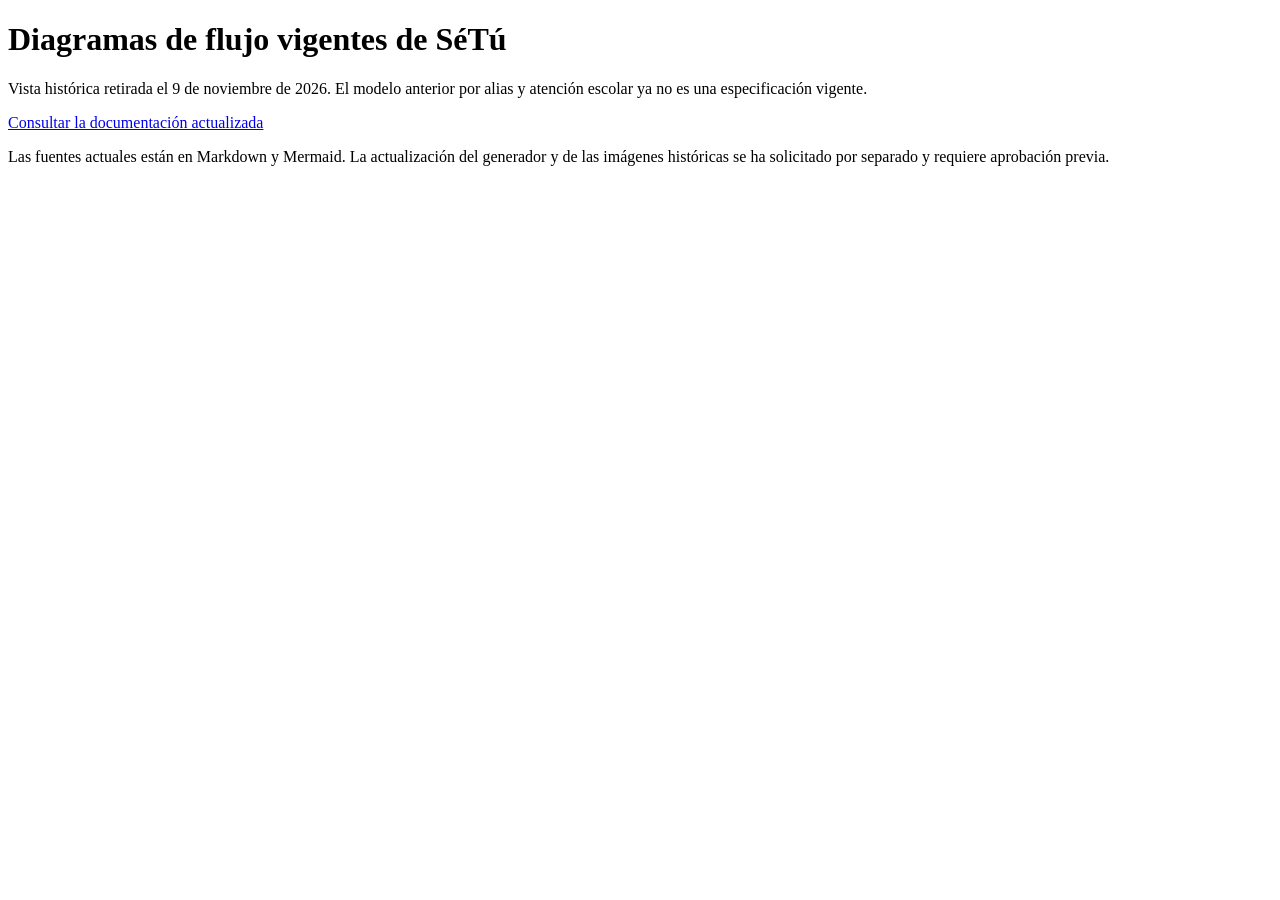
==== commit 73327309: "docs: actualizar siete flujos Mermaid y retirar vistas obsoletas" ====
--- a/docs/diseno/flujos/index.html
+++ b/docs/diseno/flujos/index.html
@@ -1 +1,2 @@
-<!doctype html><html lang="es"><head><meta charset="utf-8"><meta name="viewport" content="width=device-width,initial-scale=1"><title>Cureando · Diagramas de flujo</title><style>body{font:17px/1.6 Arial,sans-serif;margin:0;color:#111;background:#eee}main{max-width:1150px;margin:auto;padding:24px}header,section{background:white;padding:24px;margin-bottom:24px;border:1px solid #ccc}h1{font-size:30px}h2{font-size:24px}img{display:block;max-width:100%;height:auto;margin:auto}a{color:#154d84}nav a{display:block;margin:8px 0}button{font:inherit;padding:10px 16px;background:#111;color:white;border:0;cursor:pointer}.legend{border:1px solid #aaa;padding:12px}.diagram{overflow:auto}.diagram svg{display:block;width:100%;height:auto}p{max-width:1000px}@media print{body{background:white}main{padding:0}header,section{border:0;padding:0}section{break-before:page}nav,button,.downloads{display:none}.diagram svg{max-height:235mm;width:100%}h2{margin:0}@page{size:A4;margin:12mm}}</style></head><body><main><aside style="padding:18px;border:2px solid #946000;background:#fff4d4;color:#202020"><strong>Referencia histórica.</strong> El flujo de acceso y almacenamiento de esta versión ha sido sustituido por cuenta con alias, solicitudes de seguimiento y persistencia local. <a href="../../07-plan-mockup-y-codex.md">Consultar el plan vigente</a>. No implementar basándose en estos diagramas sin actualizarlos.</aside><header><h1>Cureando · Diagramas de flujo</h1><p>Como un diagrama clásico: sigue las flechas y responde las preguntas de los rombos. Los códigos E01–E11 y R01–R03 coinciden con las fichas de pantallas.</p><p class="legend"><b>Óvalo:</b> inicio, fin o conexión a otro recorrido. <b>Rectángulo:</b> pantalla o acción (el texto indica cuál). <b>Rombo:</b> decisión. <b>Flecha:</b> siguiente paso. <b>Sí / No:</b> resultado de la decisión.</p><p><b>Login y registro:</b> la propuesta actual permite al estudiante activar su acceso con una invitación del centro y volver mientras su sesión sea válida. No se ha aprobado un registro con correo/contraseña. El personal sí usa cuenta institucional asignada. Recuperación de acceso pendiente.</p><p><b>Orden de diseño:</b> primero acceso e Inicio; después reporte y seguimiento; luego atención del personal. Ayuda y autocuidado completan la navegación. Ayuda también se puede abrir antes de entrar al centro.</p><p><a href="../pantallas-explicadas.html">Ver qué textos, campos y botones lleva cada pantalla</a></p><button onclick="window.print()">Imprimir / Guardar PDF</button><nav><a href="#01-acceso">1. Acceso y primer ingreso</a><a href="#02-distribucion">2. Distribución de la app del estudiante</a><a href="#03-reporte">3. Crear reporte y consultar respuesta</a><a href="#04-personal">4. Login y atención del personal</a></nav></header><section id="01-acceso"><h2>1. Acceso y primer ingreso</h2><p>Propuesta actual: registro por invitación, sin correo ni contraseña del estudiante. Recuperación pendiente.</p><p class="downloads"><a href="01-acceso.png">Imagen PNG para compartir</a> · <a href="01-acceso.svg">SVG</a> · <a href="01-acceso.mmd">Fuente Mermaid</a></p><div class="diagram"><svg xmlns="http://www.w3.org/2000/svg" viewBox="0 0 1300 1860" width="1300" height="1860" role="img" aria-labelledby="01-acceso-title"><title id="01-acceso-title">1. Acceso y primer ingreso</title><rect width="100%" height="100%" fill="white"/><text x="36" y="34" text-anchor="start" dominant-baseline="middle" font-family="Arial,sans-serif" font-size="27" fill="black">1. Acceso y primer ingreso</text><polyline points="480,132 480,175" fill="none" stroke="black" stroke-width="3"/><polygon points="480,175 487.0,160.0 473.0,160.0" fill="black"/><polyline points="480,305 480,384" fill="none" stroke="black" stroke-width="3"/><polygon points="480,384 487.0,369.0 473.0,369.0" fill="black"/><text x="502" y="345" text-anchor="start" dominant-baseline="middle" font-family="Arial,sans-serif" font-size="20" fill="black">No</text><polyline points="300,240 90,240 90,1660 310,1660" fill="none" stroke="black" stroke-width="3"/><polygon points="310,1660 295.0,1653.0 295.0,1667.0" fill="black"/><text x="100" y="205" text-anchor="start" dominant-baseline="middle" font-family="Arial,sans-serif" font-size="20" fill="black">Sí: acceso habitual</text><polyline points="480,496 480,584" fill="none" stroke="black" stroke-width="3"/><polygon points="480,584 487.0,569.0 473.0,569.0" fill="black"/><text x="500" y="545" text-anchor="start" dominant-baseline="middle" font-family="Arial,sans-serif" font-size="20" fill="black">Entrar</text><polyline points="650,440 835,440" fill="none" stroke="black" stroke-width="3"/><polygon points="835,440 820.0,433.0 820.0,447.0" fill="black"/><text x="675" y="415" text-anchor="start" dominant-baseline="middle" font-family="Arial,sans-serif" font-size="20" fill="black">Buscar ayuda</text><polyline points="480,696 480,770" fill="none" stroke="black" stroke-width="3"/><polygon points="480,770 487.0,755.0 473.0,755.0" fill="black"/><polyline points="665,840 835,840" fill="none" stroke="black" stroke-width="3"/><polygon points="835,840 820.0,833.0 820.0,847.0" fill="black"/><text x="735" y="818" text-anchor="start" dominant-baseline="middle" font-family="Arial,sans-serif" font-size="20" fill="black">No</text><polyline points="1010,784 1010,640 650,640" fill="none" stroke="black" stroke-width="3"/><polygon points="650,640 665.0,647.0 665.0,633.0" fill="black"/><text x="1018" y="717" text-anchor="start" dominant-baseline="middle" font-family="Arial,sans-serif" font-size="20" fill="black">Corregir</text><polyline points="480,910 480,994" fill="none" stroke="black" stroke-width="3"/><polygon points="480,994 487.0,979.0 473.0,979.0" fill="black"/><text x="502" y="955" text-anchor="start" dominant-baseline="middle" font-family="Arial,sans-serif" font-size="20" fill="black">Sí</text><polyline points="480,1106 480,1180" fill="none" stroke="black" stroke-width="3"/><polygon points="480,1180 487.0,1165.0 473.0,1165.0" fill="black"/><polyline points="295,1250 170,1250 170,640 310,640" fill="none" stroke="black" stroke-width="3"/><polygon points="310,640 295.0,633.0 295.0,647.0" fill="black"/><text x="180" y="1170" text-anchor="start" dominant-baseline="middle" font-family="Arial,sans-serif" font-size="20" fill="black">No: otra invitación</text><polyline points="480,1320 480,1404" fill="none" stroke="black" stroke-width="3"/><polygon points="480,1404 487.0,1389.0 473.0,1389.0" fill="black"/><text x="502" y="1360" text-anchor="start" dominant-baseline="middle" font-family="Arial,sans-serif" font-size="20" fill="black">Sí</text><polyline points="480,1516 480,1615" fill="none" stroke="black" stroke-width="3"/><polygon points="480,1615 487.0,1600.0 473.0,1600.0" fill="black"/><rect x="330.0" y="68.0" width="300" height="64" rx="32.0" fill="white" stroke="black" stroke-width="3"/><text x="480" y="100.0" text-anchor="middle" dominant-baseline="middle" font-family="Arial,sans-serif" font-size="22" fill="black">Inicio: abrir Cureando</text><polygon points="480,175.0 660.0,240 480,305.0 300.0,240" fill="white" stroke="black" stroke-width="3"/><text x="480" y="225.0" text-anchor="middle" dominant-baseline="middle" font-family="Arial,sans-serif" font-size="22" fill="black">¿Sesión estudiantil</text><text x="480" y="255.0" text-anchor="middle" dominant-baseline="middle" font-family="Arial,sans-serif" font-size="22" fill="black">válida?</text><rect x="310.0" y="384.0" width="340" height="112" rx="0" fill="white" stroke="black" stroke-width="3"/><text x="480" y="410.0" text-anchor="middle" dominant-baseline="middle" font-family="Arial,sans-serif" font-size="22" fill="black">E01 · Bienvenida</text><text x="480" y="440.0" text-anchor="middle" dominant-baseline="middle" font-family="Arial,sans-serif" font-size="22" fill="black">Qué hace la app y privacidad</text><text x="480" y="470.0" text-anchor="middle" dominant-baseline="middle" font-family="Arial,sans-serif" font-size="22" fill="black">Botón: Entrar a mi centro</text><rect x="310.0" y="584.0" width="340" height="112" rx="0" fill="white" stroke="black" stroke-width="3"/><text x="480" y="610.0" text-anchor="middle" dominant-baseline="middle" font-family="Arial,sans-serif" font-size="22" fill="black">E02 · Primer ingreso / registro</text><text x="480" y="640.0" text-anchor="middle" dominant-baseline="middle" font-family="Arial,sans-serif" font-size="22" fill="black">Campo: invitación del centro</text><text x="480" y="670.0" text-anchor="middle" dominant-baseline="middle" font-family="Arial,sans-serif" font-size="22" fill="black">Botón: Comprobar invitación</text><polygon points="480,770.0 665.0,840 480,910.0 295.0,840" fill="white" stroke="black" stroke-width="3"/><text x="480" y="825.0" text-anchor="middle" dominant-baseline="middle" font-family="Arial,sans-serif" font-size="22" fill="black">¿Invitación válida y</text><text x="480" y="855.0" text-anchor="middle" dominant-baseline="middle" font-family="Arial,sans-serif" font-size="22" fill="black">centro disponible?</text><rect x="835.0" y="784.0" width="350" height="112" rx="0" fill="white" stroke="black" stroke-width="3"/><text x="1010" y="810.0" text-anchor="middle" dominant-baseline="middle" font-family="Arial,sans-serif" font-size="22" fill="black">Mostrar el problema</text><text x="1010" y="840.0" text-anchor="middle" dominant-baseline="middle" font-family="Arial,sans-serif" font-size="22" fill="black">Revisar invitación / Reintentar</text><text x="1010" y="870.0" text-anchor="middle" dominant-baseline="middle" font-family="Arial,sans-serif" font-size="22" fill="black">También puede ir a Ayuda</text><rect x="310.0" y="994.0" width="340" height="112" rx="0" fill="white" stroke="black" stroke-width="3"/><text x="480" y="1020.0" text-anchor="middle" dominant-baseline="middle" font-family="Arial,sans-serif" font-size="22" fill="black">E02 · Confirmar centro</text><text x="480" y="1050.0" text-anchor="middle" dominant-baseline="middle" font-family="Arial,sans-serif" font-size="22" fill="black">Mostrar nombre encontrado</text><text x="480" y="1080.0" text-anchor="middle" dominant-baseline="middle" font-family="Arial,sans-serif" font-size="22" fill="black">Botón: Entrar a este centro</text><polygon points="480,1180.0 665.0,1250 480,1320.0 295.0,1250" fill="white" stroke="black" stroke-width="3"/><text x="480" y="1235.0" text-anchor="middle" dominant-baseline="middle" font-family="Arial,sans-serif" font-size="22" fill="black">¿Reconoce el centro</text><text x="480" y="1265.0" text-anchor="middle" dominant-baseline="middle" font-family="Arial,sans-serif" font-size="22" fill="black">y confirma entrar?</text><rect x="310.0" y="1404.0" width="340" height="112" rx="0" fill="white" stroke="black" stroke-width="3"/><text x="480" y="1430.0" text-anchor="middle" dominant-baseline="middle" font-family="Arial,sans-serif" font-size="22" fill="black">Activar acceso privado al centro</text><text x="480" y="1460.0" text-anchor="middle" dominant-baseline="middle" font-family="Arial,sans-serif" font-size="22" fill="black">Crear sesión sin nombre civil</text><text x="480" y="1490.0" text-anchor="middle" dominant-baseline="middle" font-family="Arial,sans-serif" font-size="22" fill="black">No es un formulario adicional</text><rect x="310.0" y="1615.0" width="340" height="90" rx="45.0" fill="white" stroke="black" stroke-width="3"/><text x="480" y="1645.0" text-anchor="middle" dominant-baseline="middle" font-family="Arial,sans-serif" font-size="22" fill="black">E03 · Inicio / Home</text><text x="480" y="1675.0" text-anchor="middle" dominant-baseline="middle" font-family="Arial,sans-serif" font-size="22" fill="black">Continuar al diagrama 2</text><rect x="835.0" y="390.0" width="350" height="100" rx="0" fill="white" stroke="black" stroke-width="3"/><text x="1010" y="425.0" text-anchor="middle" dominant-baseline="middle" font-family="Arial,sans-serif" font-size="22" fill="black">E09 · Ayuda sin iniciar sesión</text><text x="1010" y="455.0" text-anchor="middle" dominant-baseline="middle" font-family="Arial,sans-serif" font-size="22" fill="black">Volver a la pantalla anterior</text></svg></div></section><section id="02-distribucion"><h2>2. Distribución de la app del estudiante</h2><p>Esta es la distribución de pantallas y navegación para diseño; no representa carpetas del código.</p><p class="downloads"><a href="02-distribucion.png">Imagen PNG para compartir</a> · <a href="02-distribucion.svg">SVG</a> · <a href="02-distribucion.mmd">Fuente Mermaid</a></p><div class="diagram"><svg xmlns="http://www.w3.org/2000/svg" viewBox="0 0 1600 1330" width="1600" height="1330" role="img" aria-labelledby="02-distribucion-title"><title id="02-distribucion-title">2. Distribución de la app del estudiante</title><rect width="100%" height="100%" fill="white"/><text x="36" y="34" text-anchor="start" dominant-baseline="middle" font-family="Arial,sans-serif" font-size="27" fill="black">2. Distribución de la app del estudiante</text><polyline points="800,200 800,295" fill="none" stroke="black" stroke-width="3"/><polygon points="800,295 807.0,280.0 793.0,280.0" fill="black"/><polyline points="610,360 230,360 230,545" fill="none" stroke="black" stroke-width="3"/><polygon points="230,545 237.0,530.0 223.0,530.0" fill="black"/><text x="310" y="338" text-anchor="start" dominant-baseline="middle" font-family="Arial,sans-serif" font-size="20" fill="black">Reportar</text><polyline points="705,392 610,460 610,545" fill="none" stroke="black" stroke-width="3"/><polygon points="610,545 617.0,530.0 603.0,530.0" fill="black"/><text x="590" y="485" text-anchor="start" dominant-baseline="middle" font-family="Arial,sans-serif" font-size="20" fill="black">Consultar</text><polyline points="895,392 990,460 990,545" fill="none" stroke="black" stroke-width="3"/><polygon points="990,545 997.0,530.0 983.0,530.0" fill="black"/><text x="1005" y="490" text-anchor="start" dominant-baseline="middle" font-family="Arial,sans-serif" font-size="20" fill="black">Buscar ayuda</text><polyline points="990,360 1370,360 1370,545" fill="none" stroke="black" stroke-width="3"/><polygon points="1370,545 1377.0,530.0 1363.0,530.0" fill="black"/><text x="1140" y="338" text-anchor="start" dominant-baseline="middle" font-family="Arial,sans-serif" font-size="20" fill="black">Autocuidado</text><polyline points="230,655 230,1100 375,1100" fill="none" stroke="black" stroke-width="3"/><polygon points="375,1100 360.0,1093.0 360.0,1107.0" fill="black"/><text x="45" y="1005" text-anchor="start" dominant-baseline="middle" font-family="Arial,sans-serif" font-size="20" fill="black">Al salir del recorrido</text><polyline points="610,655 610,795" fill="none" stroke="black" stroke-width="3"/><polygon points="610,795 617.0,780.0 603.0,780.0" fill="black"/><text x="630" y="730" text-anchor="start" dominant-baseline="middle" font-family="Arial,sans-serif" font-size="20" fill="black">Abrir un reporte</text><polyline points="990,655 990,795" fill="none" stroke="black" stroke-width="3"/><polygon points="990,795 997.0,780.0 983.0,780.0" fill="black"/><text x="1005" y="730" text-anchor="start" dominant-baseline="middle" font-family="Arial,sans-serif" font-size="20" fill="black">Elegir recurso</text><polyline points="1370,655 1370,795" fill="none" stroke="black" stroke-width="3"/><polygon points="1370,795 1377.0,780.0 1363.0,780.0" fill="black"/><text x="1385" y="730" text-anchor="start" dominant-baseline="middle" font-family="Arial,sans-serif" font-size="20" fill="black">Elegir actividad</text><polyline points="610,905 610,1050" fill="none" stroke="black" stroke-width="3"/><polygon points="610,1050 617.0,1035.0 603.0,1035.0" fill="black"/><polyline points="990,905 990,1050" fill="none" stroke="black" stroke-width="3"/><polygon points="990,1050 997.0,1035.0 983.0,1035.0" fill="black"/><polyline points="1370,905 1370,1100 1225,1100" fill="none" stroke="black" stroke-width="3"/><polygon points="1225,1100 1240.0,1107.0 1240.0,1093.0" fill="black"/><rect x="580.0" y="80.0" width="440" height="120" rx="60.0" fill="white" stroke="black" stroke-width="3"/><text x="800" y="110.0" text-anchor="middle" dominant-baseline="middle" font-family="Arial,sans-serif" font-size="22" fill="black">E03 · Inicio / Home</text><text x="800" y="140.0" text-anchor="middle" dominant-baseline="middle" font-family="Arial,sans-serif" font-size="22" fill="black">Centro + privacidad y sesión</text><text x="800" y="170.0" text-anchor="middle" dominant-baseline="middle" font-family="Arial,sans-serif" font-size="22" fill="black">Pedir apoyo + accesos principales</text><polygon points="800,295.0 990.0,360 800,425.0 610.0,360" fill="white" stroke="black" stroke-width="3"/><text x="800" y="360.0" text-anchor="middle" dominant-baseline="middle" font-family="Arial,sans-serif" font-size="22" fill="black">¿Qué quiere hacer?</text><rect x="75.0" y="545.0" width="310" height="110" rx="0" fill="white" stroke="black" stroke-width="3"/><text x="230" y="570.0" text-anchor="middle" dominant-baseline="middle" font-family="Arial,sans-serif" font-size="22" fill="black">Pedir apoyo · E04</text><text x="230" y="600.0" text-anchor="middle" dominant-baseline="middle" font-family="Arial,sans-serif" font-size="22" fill="black">Contar lo ocurrido</text><text x="230" y="630.0" text-anchor="middle" dominant-baseline="middle" font-family="Arial,sans-serif" font-size="22" fill="black">Continuar al diagrama 3</text><rect x="455.0" y="545.0" width="310" height="110" rx="0" fill="white" stroke="black" stroke-width="3"/><text x="610" y="572.0" text-anchor="middle" dominant-baseline="middle" font-family="Arial,sans-serif" font-size="20" fill="black">Mis reportes · E07</text><text x="610" y="600.0" text-anchor="middle" dominant-baseline="middle" font-family="Arial,sans-serif" font-size="20" fill="black">Lista propia: referencia, fecha,</text><text x="610" y="628.0" text-anchor="middle" dominant-baseline="middle" font-family="Arial,sans-serif" font-size="20" fill="black">estado y respuesta nueva</text><rect x="835.0" y="545.0" width="310" height="110" rx="0" fill="white" stroke="black" stroke-width="3"/><text x="990" y="570.0" text-anchor="middle" dominant-baseline="middle" font-family="Arial,sans-serif" font-size="22" fill="black">Ayuda · E09</text><text x="990" y="600.0" text-anchor="middle" dominant-baseline="middle" font-family="Arial,sans-serif" font-size="22" fill="black">Recursos locales verificados</text><text x="990" y="630.0" text-anchor="middle" dominant-baseline="middle" font-family="Arial,sans-serif" font-size="22" fill="black">Fuente, horario y contacto</text><rect x="1215.0" y="545.0" width="310" height="110" rx="0" fill="white" stroke="black" stroke-width="3"/><text x="1370" y="570.0" text-anchor="middle" dominant-baseline="middle" font-family="Arial,sans-serif" font-size="22" fill="black">Cuidarme · E10</text><text x="1370" y="600.0" text-anchor="middle" dominant-baseline="middle" font-family="Arial,sans-serif" font-size="22" fill="black">Actividades opcionales</text><text x="1370" y="630.0" text-anchor="middle" dominant-baseline="middle" font-family="Arial,sans-serif" font-size="22" fill="black">Título y descripción breve</text><rect x="455.0" y="795.0" width="310" height="110" rx="0" fill="white" stroke="black" stroke-width="3"/><text x="610" y="822.0" text-anchor="middle" dominant-baseline="middle" font-family="Arial,sans-serif" font-size="20" fill="black">Seguimiento · E08</text><text x="610" y="850.0" text-anchor="middle" dominant-baseline="middle" font-family="Arial,sans-serif" font-size="20" fill="black">Estado + relato + conversación</text><text x="610" y="878.0" text-anchor="middle" dominant-baseline="middle" font-family="Arial,sans-serif" font-size="20" fill="black">Enviar mensaje de seguimiento</text><rect x="835.0" y="795.0" width="310" height="110" rx="0" fill="white" stroke="black" stroke-width="3"/><text x="990" y="820.0" text-anchor="middle" dominant-baseline="middle" font-family="Arial,sans-serif" font-size="22" fill="black">Contacto externo</text><text x="990" y="850.0" text-anchor="middle" dominant-baseline="middle" font-family="Arial,sans-serif" font-size="22" fill="black">Confirmar destino antes de</text><text x="990" y="880.0" text-anchor="middle" dominant-baseline="middle" font-family="Arial,sans-serif" font-size="22" fill="black">llamar o abrir un sitio</text><rect x="1215.0" y="795.0" width="310" height="110" rx="0" fill="white" stroke="black" stroke-width="3"/><text x="1370" y="820.0" text-anchor="middle" dominant-baseline="middle" font-family="Arial,sans-serif" font-size="22" fill="black">Actividad · E11</text><text x="1370" y="850.0" text-anchor="middle" dominant-baseline="middle" font-family="Arial,sans-serif" font-size="22" fill="black">Instrucciones revisadas</text><text x="1370" y="880.0" text-anchor="middle" dominant-baseline="middle" font-family="Arial,sans-serif" font-size="22" fill="black">Terminar o salir libremente</text><rect x="375.0" y="1050.0" width="850" height="100" rx="50.0" fill="white" stroke="black" stroke-width="3"/><text x="800" y="1085.0" text-anchor="middle" dominant-baseline="middle" font-family="Arial,sans-serif" font-size="22" fill="black">Volver a Inicio / cambiar de sección</text><text x="800" y="1115.0" text-anchor="middle" dominant-baseline="middle" font-family="Arial,sans-serif" font-size="22" fill="black">Barra inferior: Inicio | Mis reportes | Ayuda | Cuidarme</text></svg></div></section><section id="03-reporte"><h2>3. Crear reporte y consultar respuesta</h2><p>Si el envío no está confirmado, no mostrar éxito. Comprobar o reintentar sin duplicar el caso.</p><p class="downloads"><a href="03-reporte.png">Imagen PNG para compartir</a> · <a href="03-reporte.svg">SVG</a> · <a href="03-reporte.mmd">Fuente Mermaid</a></p><div class="diagram"><svg xmlns="http://www.w3.org/2000/svg" viewBox="0 0 1400 2100" width="1400" height="2100" role="img" aria-labelledby="03-reporte-title"><title id="03-reporte-title">3. Crear reporte y consultar respuesta</title><rect width="100%" height="100%" fill="white"/><text x="36" y="34" text-anchor="start" dominant-baseline="middle" font-family="Arial,sans-serif" font-size="27" fill="black">3. Crear reporte y consultar respuesta</text><polyline points="480,145 480,240" fill="none" stroke="black" stroke-width="3"/><polygon points="480,240 487.0,225.0 473.0,225.0" fill="black"/><polyline points="480,360 480,450" fill="none" stroke="black" stroke-width="3"/><polygon points="480,450 487.0,435.0 473.0,435.0" fill="black"/><polyline points="680,520 880,520" fill="none" stroke="black" stroke-width="3"/><polygon points="880,520 865.0,513.0 865.0,527.0" fill="black"/><text x="765" y="495" text-anchor="start" dominant-baseline="middle" font-family="Arial,sans-serif" font-size="20" fill="black">No</text><polyline points="1060,470 1060,300 680,300" fill="none" stroke="black" stroke-width="3"/><polygon points="680,300 695.0,307.0 695.0,293.0" fill="black"/><text x="1075" y="385" text-anchor="start" dominant-baseline="middle" font-family="Arial,sans-serif" font-size="20" fill="black">Corregir</text><polyline points="480,590 480,700" fill="none" stroke="black" stroke-width="3"/><polygon points="480,700 487.0,685.0 473.0,685.0" fill="black"/><text x="502" y="640" text-anchor="start" dominant-baseline="middle" font-family="Arial,sans-serif" font-size="20" fill="black">Sí</text><polyline points="480,820 480,915" fill="none" stroke="black" stroke-width="3"/><polygon points="480,915 487.0,900.0 473.0,900.0" fill="black"/><polyline points="290,980 120,980 120,300 280,300" fill="none" stroke="black" stroke-width="3"/><polygon points="280,300 265.0,293.0 265.0,307.0" fill="black"/><text x="130" y="880" text-anchor="start" dominant-baseline="middle" font-family="Arial,sans-serif" font-size="20" fill="black">No: editar</text><polyline points="480,1045 480,1125" fill="none" stroke="black" stroke-width="3"/><polygon points="480,1125 487.0,1110.0 473.0,1110.0" fill="black"/><text x="502" y="1090" text-anchor="start" dominant-baseline="middle" font-family="Arial,sans-serif" font-size="20" fill="black">Sí</text><polyline points="480,1235 480,1320" fill="none" stroke="black" stroke-width="3"/><polygon points="480,1320 487.0,1305.0 473.0,1305.0" fill="black"/><polyline points="690,1390 880,1390" fill="none" stroke="black" stroke-width="3"/><polygon points="880,1390 865.0,1383.0 865.0,1397.0" fill="black"/><text x="705" y="1365" text-anchor="start" dominant-baseline="middle" font-family="Arial,sans-serif" font-size="20" fill="black">No / incierto</text><polyline points="1060,1335 1060,1180 680,1180" fill="none" stroke="black" stroke-width="3"/><polygon points="680,1180 695.0,1187.0 695.0,1173.0" fill="black"/><text x="1075" y="1260" text-anchor="start" dominant-baseline="middle" font-family="Arial,sans-serif" font-size="20" fill="black">Reintentar</text><polyline points="480,1460 480,1545" fill="none" stroke="black" stroke-width="3"/><polygon points="480,1545 487.0,1530.0 473.0,1530.0" fill="black"/><text x="502" y="1500" text-anchor="start" dominant-baseline="middle" font-family="Arial,sans-serif" font-size="20" fill="black">Sí</text><polyline points="480,1655 480,1735" fill="none" stroke="black" stroke-width="3"/><polygon points="480,1735 487.0,1720.0 473.0,1720.0" fill="black"/><polyline points="480,1845 480,1930" fill="none" stroke="black" stroke-width="3"/><polygon points="480,1930 487.0,1915.0 473.0,1915.0" fill="black"/><rect x="290.0" y="75.0" width="380" height="70" rx="35.0" fill="white" stroke="black" stroke-width="3"/><text x="480" y="110.0" text-anchor="middle" dominant-baseline="middle" font-family="Arial,sans-serif" font-size="22" fill="black">Desde Inicio: Pedir apoyo</text><rect x="280.0" y="240.0" width="400" height="120" rx="0" fill="white" stroke="black" stroke-width="3"/><text x="480" y="270.0" text-anchor="middle" dominant-baseline="middle" font-family="Arial,sans-serif" font-size="22" fill="black">E04 · Contar lo ocurrido</text><text x="480" y="300.0" text-anchor="middle" dominant-baseline="middle" font-family="Arial,sans-serif" font-size="22" fill="black">Me pasó / Lo presencié + relato</text><text x="480" y="330.0" text-anchor="middle" dominant-baseline="middle" font-family="Arial,sans-serif" font-size="22" fill="black">Lugar y momento: opcionales</text><polygon points="480,450.0 680.0,520 480,590.0 280.0,520" fill="white" stroke="black" stroke-width="3"/><text x="480" y="505.0" text-anchor="middle" dominant-baseline="middle" font-family="Arial,sans-serif" font-size="22" fill="black">¿Completó las opciones</text><text x="480" y="535.0" text-anchor="middle" dominant-baseline="middle" font-family="Arial,sans-serif" font-size="22" fill="black">y el relato?</text><rect x="880.0" y="470.0" width="360" height="100" rx="0" fill="white" stroke="black" stroke-width="3"/><text x="1060" y="505.0" text-anchor="middle" dominant-baseline="middle" font-family="Arial,sans-serif" font-size="22" fill="black">Señalar lo que falta</text><text x="1060" y="535.0" text-anchor="middle" dominant-baseline="middle" font-family="Arial,sans-serif" font-size="22" fill="black">Sin borrar el texto escrito</text><rect x="280.0" y="700.0" width="400" height="120" rx="0" fill="white" stroke="black" stroke-width="3"/><text x="480" y="730.0" text-anchor="middle" dominant-baseline="middle" font-family="Arial,sans-serif" font-size="22" fill="black">E05 · Revisar reporte</text><text x="480" y="760.0" text-anchor="middle" dominant-baseline="middle" font-family="Arial,sans-serif" font-size="22" fill="black">Resumen + destinatario + horario</text><text x="480" y="790.0" text-anchor="middle" dominant-baseline="middle" font-family="Arial,sans-serif" font-size="22" fill="black">Botones: Editar / Enviar reporte</text><polygon points="480,915.0 670.0,980 480,1045.0 290.0,980" fill="white" stroke="black" stroke-width="3"/><text x="480" y="980.0" text-anchor="middle" dominant-baseline="middle" font-family="Arial,sans-serif" font-size="22" fill="black">¿Confirma enviar?</text><rect x="280.0" y="1125.0" width="400" height="110" rx="0" fill="white" stroke="black" stroke-width="3"/><text x="480" y="1150.0" text-anchor="middle" dominant-baseline="middle" font-family="Arial,sans-serif" font-size="22" fill="black">Enviar reporte</text><text x="480" y="1180.0" text-anchor="middle" dominant-baseline="middle" font-family="Arial,sans-serif" font-size="22" fill="black">Mostrar: Enviando…</text><text x="480" y="1210.0" text-anchor="middle" dominant-baseline="middle" font-family="Arial,sans-serif" font-size="22" fill="black">Evitar pulsaciones repetidas</text><polygon points="480,1320.0 690.0,1390 480,1460.0 270.0,1390" fill="white" stroke="black" stroke-width="3"/><text x="480" y="1390.0" text-anchor="middle" dominant-baseline="middle" font-family="Arial,sans-serif" font-size="22" fill="black">¿Recepción confirmada?</text><rect x="880.0" y="1335.0" width="360" height="110" rx="0" fill="white" stroke="black" stroke-width="3"/><text x="1060" y="1360.0" text-anchor="middle" dominant-baseline="middle" font-family="Arial,sans-serif" font-size="22" fill="black">Mostrar pendiente / error</text><text x="1060" y="1390.0" text-anchor="middle" dominant-baseline="middle" font-family="Arial,sans-serif" font-size="22" fill="black">Conservar texto en pantalla</text><text x="1060" y="1420.0" text-anchor="middle" dominant-baseline="middle" font-family="Arial,sans-serif" font-size="22" fill="black">Comprobar y reintentar</text><rect x="280.0" y="1545.0" width="400" height="110" rx="0" fill="white" stroke="black" stroke-width="3"/><text x="480" y="1570.0" text-anchor="middle" dominant-baseline="middle" font-family="Arial,sans-serif" font-size="22" fill="black">E06 · Reporte recibido</text><text x="480" y="1600.0" text-anchor="middle" dominant-baseline="middle" font-family="Arial,sans-serif" font-size="22" fill="black">Referencia + siguiente paso</text><text x="480" y="1630.0" text-anchor="middle" dominant-baseline="middle" font-family="Arial,sans-serif" font-size="22" fill="black">Botón: Ver seguimiento</text><rect x="270.0" y="1735.0" width="420" height="110" rx="0" fill="white" stroke="black" stroke-width="3"/><text x="480" y="1760.0" text-anchor="middle" dominant-baseline="middle" font-family="Arial,sans-serif" font-size="22" fill="black">E08 · Estado y conversación</text><text x="480" y="1790.0" text-anchor="middle" dominant-baseline="middle" font-family="Arial,sans-serif" font-size="22" fill="black">Con respuesta: leer y contestar</text><text x="480" y="1820.0" text-anchor="middle" dominant-baseline="middle" font-family="Arial,sans-serif" font-size="22" fill="black">Sin respuesta: explicar la espera</text><rect x="270.0" y="1930.0" width="420" height="80" rx="40.0" fill="white" stroke="black" stroke-width="3"/><text x="480" y="1955.0" text-anchor="middle" dominant-baseline="middle" font-family="Arial,sans-serif" font-size="22" fill="black">Fin del recorrido</text><text x="480" y="1985.0" text-anchor="middle" dominant-baseline="middle" font-family="Arial,sans-serif" font-size="22" fill="black">Volver a Mis reportes o Inicio</text></svg></div></section><section id="04-personal"><h2>4. Login y atención del personal</h2><p>Cuenta asignada por la institución. No hay registro público del personal ni acceso a otros centros.</p><p class="downloads"><a href="04-personal.png">Imagen PNG para compartir</a> · <a href="04-personal.svg">SVG</a> · <a href="04-personal.mmd">Fuente Mermaid</a></p><div class="diagram"><svg xmlns="http://www.w3.org/2000/svg" viewBox="0 0 1400 1810" width="1400" height="1810" role="img" aria-labelledby="04-personal-title"><title id="04-personal-title">4. Login y atención del personal</title><rect width="100%" height="100%" fill="white"/><text x="36" y="34" text-anchor="start" dominant-baseline="middle" font-family="Arial,sans-serif" font-size="27" fill="black">4. Login y atención del personal</text><polyline points="480,145 480,240" fill="none" stroke="black" stroke-width="3"/><polygon points="480,240 487.0,225.0 473.0,225.0" fill="black"/><polyline points="480,360 480,455" fill="none" stroke="black" stroke-width="3"/><polygon points="480,455 487.0,440.0 473.0,440.0" fill="black"/><polyline points="690,530 890,530" fill="none" stroke="black" stroke-width="3"/><polygon points="890,530 875.0,523.0 875.0,537.0" fill="black"/><text x="775" y="505" text-anchor="start" dominant-baseline="middle" font-family="Arial,sans-serif" font-size="20" fill="black">No</text><polyline points="1090,475 1090,300 690,300" fill="none" stroke="black" stroke-width="3"/><polygon points="690,300 705.0,307.0 705.0,293.0" fill="black"/><text x="1100" y="410" text-anchor="start" dominant-baseline="middle" font-family="Arial,sans-serif" font-size="20" fill="black">Reintentar</text><polyline points="480,605 480,710" fill="none" stroke="black" stroke-width="3"/><polygon points="480,710 487.0,695.0 473.0,695.0" fill="black"/><text x="502" y="655" text-anchor="start" dominant-baseline="middle" font-family="Arial,sans-serif" font-size="20" fill="black">Sí</text><polyline points="480,830 480,920" fill="none" stroke="black" stroke-width="3"/><polygon points="480,920 487.0,905.0 473.0,905.0" fill="black"/><polyline points="690,990 890,990" fill="none" stroke="black" stroke-width="3"/><polygon points="890,990 875.0,983.0 875.0,997.0" fill="black"/><text x="775" y="965" text-anchor="start" dominant-baseline="middle" font-family="Arial,sans-serif" font-size="20" fill="black">No</text><polyline points="1090,935 1090,770 690,770" fill="none" stroke="black" stroke-width="3"/><polygon points="690,770 705.0,777.0 705.0,763.0" fill="black"/><text x="1100" y="860" text-anchor="start" dominant-baseline="middle" font-family="Arial,sans-serif" font-size="20" fill="black">Volver</text><polyline points="480,1060 480,1160" fill="none" stroke="black" stroke-width="3"/><polygon points="480,1160 487.0,1145.0 473.0,1145.0" fill="black"/><text x="502" y="1110" text-anchor="start" dominant-baseline="middle" font-family="Arial,sans-serif" font-size="20" fill="black">Sí</text><polyline points="480,1280 480,1370" fill="none" stroke="black" stroke-width="3"/><polygon points="480,1370 487.0,1355.0 473.0,1355.0" fill="black"/><polyline points="690,1430 890,1430" fill="none" stroke="black" stroke-width="3"/><polygon points="890,1430 875.0,1423.0 875.0,1437.0" fill="black"/><text x="705" y="1405" text-anchor="start" dominant-baseline="middle" font-family="Arial,sans-serif" font-size="20" fill="black">Si responde</text><polyline points="480,1490 480,1615" fill="none" stroke="black" stroke-width="3"/><polygon points="480,1615 487.0,1600.0 473.0,1600.0" fill="black"/><rect x="290.0" y="75.0" width="380" height="70" rx="35.0" fill="white" stroke="black" stroke-width="3"/><text x="480" y="110.0" text-anchor="middle" dominant-baseline="middle" font-family="Arial,sans-serif" font-size="22" fill="black">E01: Acceso del personal</text><rect x="270.0" y="240.0" width="420" height="120" rx="0" fill="white" stroke="black" stroke-width="3"/><text x="480" y="270.0" text-anchor="middle" dominant-baseline="middle" font-family="Arial,sans-serif" font-size="22" fill="black">R01 · Iniciar sesión</text><text x="480" y="300.0" text-anchor="middle" dominant-baseline="middle" font-family="Arial,sans-serif" font-size="22" fill="black">Correo institucional + contraseña</text><text x="480" y="330.0" text-anchor="middle" dominant-baseline="middle" font-family="Arial,sans-serif" font-size="22" fill="black">Botón: Iniciar sesión</text><polygon points="480,455.0 690.0,530 480,605.0 270.0,530" fill="white" stroke="black" stroke-width="3"/><text x="480" y="515.0" text-anchor="middle" dominant-baseline="middle" font-family="Arial,sans-serif" font-size="22" fill="black">¿Acceso validado y</text><text x="480" y="545.0" text-anchor="middle" dominant-baseline="middle" font-family="Arial,sans-serif" font-size="22" fill="black">cuenta autorizada?</text><rect x="890.0" y="475.0" width="400" height="110" rx="0" fill="white" stroke="black" stroke-width="3"/><text x="1090" y="515.0" text-anchor="middle" dominant-baseline="middle" font-family="Arial,sans-serif" font-size="22" fill="black">Mostrar error de acceso</text><text x="1090" y="545.0" text-anchor="middle" dominant-baseline="middle" font-family="Arial,sans-serif" font-size="22" fill="black">Corregir / pedir ayuda al centro</text><rect x="270.0" y="710.0" width="420" height="120" rx="0" fill="white" stroke="black" stroke-width="3"/><text x="480" y="740.0" text-anchor="middle" dominant-baseline="middle" font-family="Arial,sans-serif" font-size="22" fill="black">R02 · Bandeja autorizada</text><text x="480" y="770.0" text-anchor="middle" dominant-baseline="middle" font-family="Arial,sans-serif" font-size="22" fill="black">Centro + filtros por estado</text><text x="480" y="800.0" text-anchor="middle" dominant-baseline="middle" font-family="Arial,sans-serif" font-size="22" fill="black">Referencia, fecha y mensaje nuevo</text><polygon points="480,920.0 690.0,990 480,1060.0 270.0,990" fill="white" stroke="black" stroke-width="3"/><text x="480" y="990.0" text-anchor="middle" dominant-baseline="middle" font-family="Arial,sans-serif" font-size="22" fill="black">¿Hay un caso que abrir?</text><rect x="890.0" y="935.0" width="400" height="110" rx="0" fill="white" stroke="black" stroke-width="3"/><text x="1090" y="975.0" text-anchor="middle" dominant-baseline="middle" font-family="Arial,sans-serif" font-size="22" fill="black">Mostrar bandeja vacía</text><text x="1090" y="1005.0" text-anchor="middle" dominant-baseline="middle" font-family="Arial,sans-serif" font-size="22" fill="black">Volver o consultar más tarde</text><rect x="270.0" y="1160.0" width="420" height="120" rx="0" fill="white" stroke="black" stroke-width="3"/><text x="480" y="1190.0" text-anchor="middle" dominant-baseline="middle" font-family="Arial,sans-serif" font-size="22" fill="black">R03 · Atender caso</text><text x="480" y="1220.0" text-anchor="middle" dominant-baseline="middle" font-family="Arial,sans-serif" font-size="22" fill="black">Leer relato y conversación</text><text x="480" y="1250.0" text-anchor="middle" dominant-baseline="middle" font-family="Arial,sans-serif" font-size="22" fill="black">Responder / registrar atención</text><rect x="270.0" y="1370.0" width="420" height="120" rx="0" fill="white" stroke="black" stroke-width="3"/><text x="480" y="1400.0" text-anchor="middle" dominant-baseline="middle" font-family="Arial,sans-serif" font-size="22" fill="black">Enviar respuesta visible</text><text x="480" y="1430.0" text-anchor="middle" dominant-baseline="middle" font-family="Arial,sans-serif" font-size="22" fill="black">Actualizar estado con permiso</text><text x="480" y="1460.0" text-anchor="middle" dominant-baseline="middle" font-family="Arial,sans-serif" font-size="22" fill="black">Notas internas: sección separada</text><rect x="890.0" y="1370.0" width="400" height="120" rx="0" fill="white" stroke="black" stroke-width="3"/><text x="1090" y="1400.0" text-anchor="middle" dominant-baseline="middle" font-family="Arial,sans-serif" font-size="22" fill="black">E08 · El estudiante consulta</text><text x="1090" y="1430.0" text-anchor="middle" dominant-baseline="middle" font-family="Arial,sans-serif" font-size="22" fill="black">Solo la respuesta visible</text><text x="1090" y="1460.0" text-anchor="middle" dominant-baseline="middle" font-family="Arial,sans-serif" font-size="22" fill="black">Nunca las notas internas</text><rect x="270.0" y="1615.0" width="420" height="90" rx="45.0" fill="white" stroke="black" stroke-width="3"/><text x="480" y="1645.0" text-anchor="middle" dominant-baseline="middle" font-family="Arial,sans-serif" font-size="22" fill="black">Fin de la atención actual</text><text x="480" y="1675.0" text-anchor="middle" dominant-baseline="middle" font-family="Arial,sans-serif" font-size="22" fill="black">Volver a bandeja R02</text></svg></div></section></main></body></html>+<!doctype html>
+<html lang="es"><head><meta charset="utf-8"><meta name="viewport" content="width=device-width,initial-scale=1"><title>Diagramas de flujo vigentes de SéTú</title></head><body><main><h1>Diagramas de flujo vigentes de SéTú</h1><p>Vista histórica retirada el 9 de noviembre de 2026. El modelo anterior por alias y atención escolar ya no es una especificación vigente.</p><p><a href="README.md">Consultar la documentación actualizada</a></p><p>Las fuentes actuales están en Markdown y Mermaid. La actualización del generador y de las imágenes históricas se ha solicitado por separado y requiere aprobación previa.</p></main></body></html>
